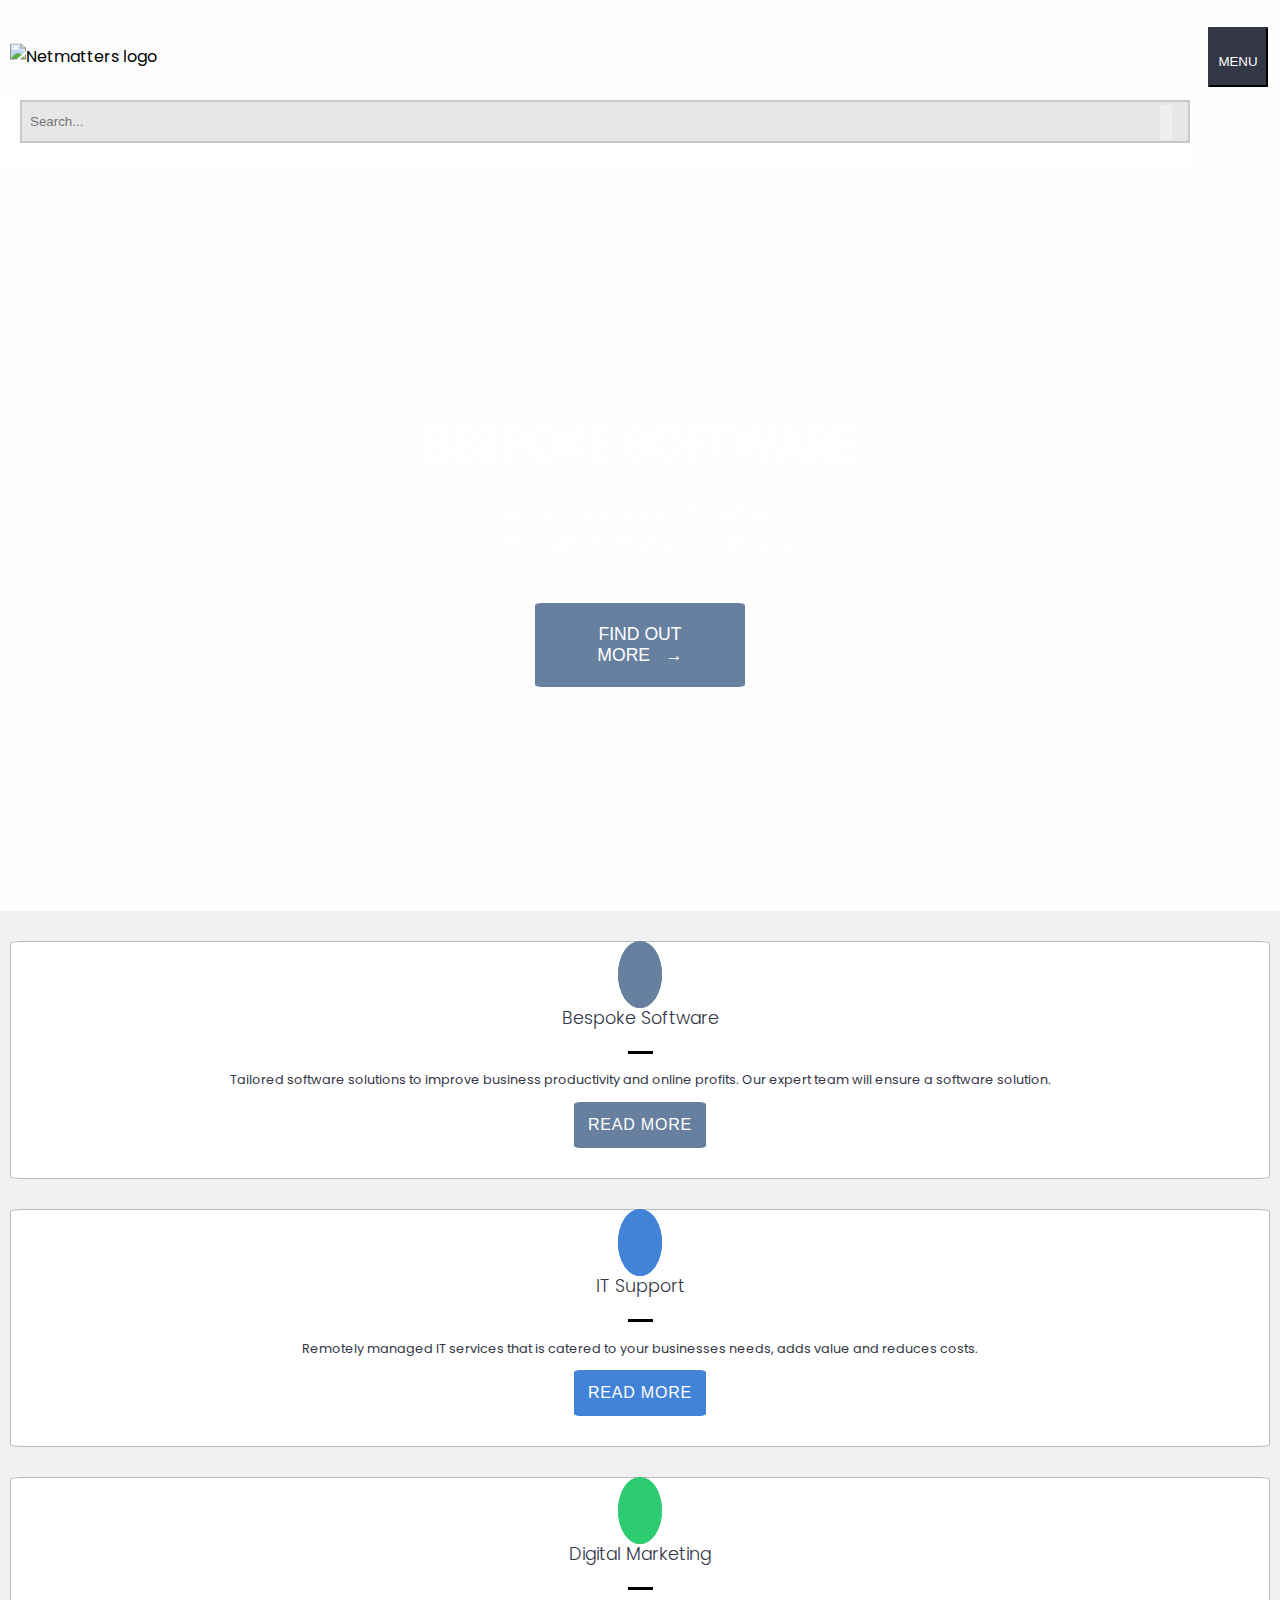
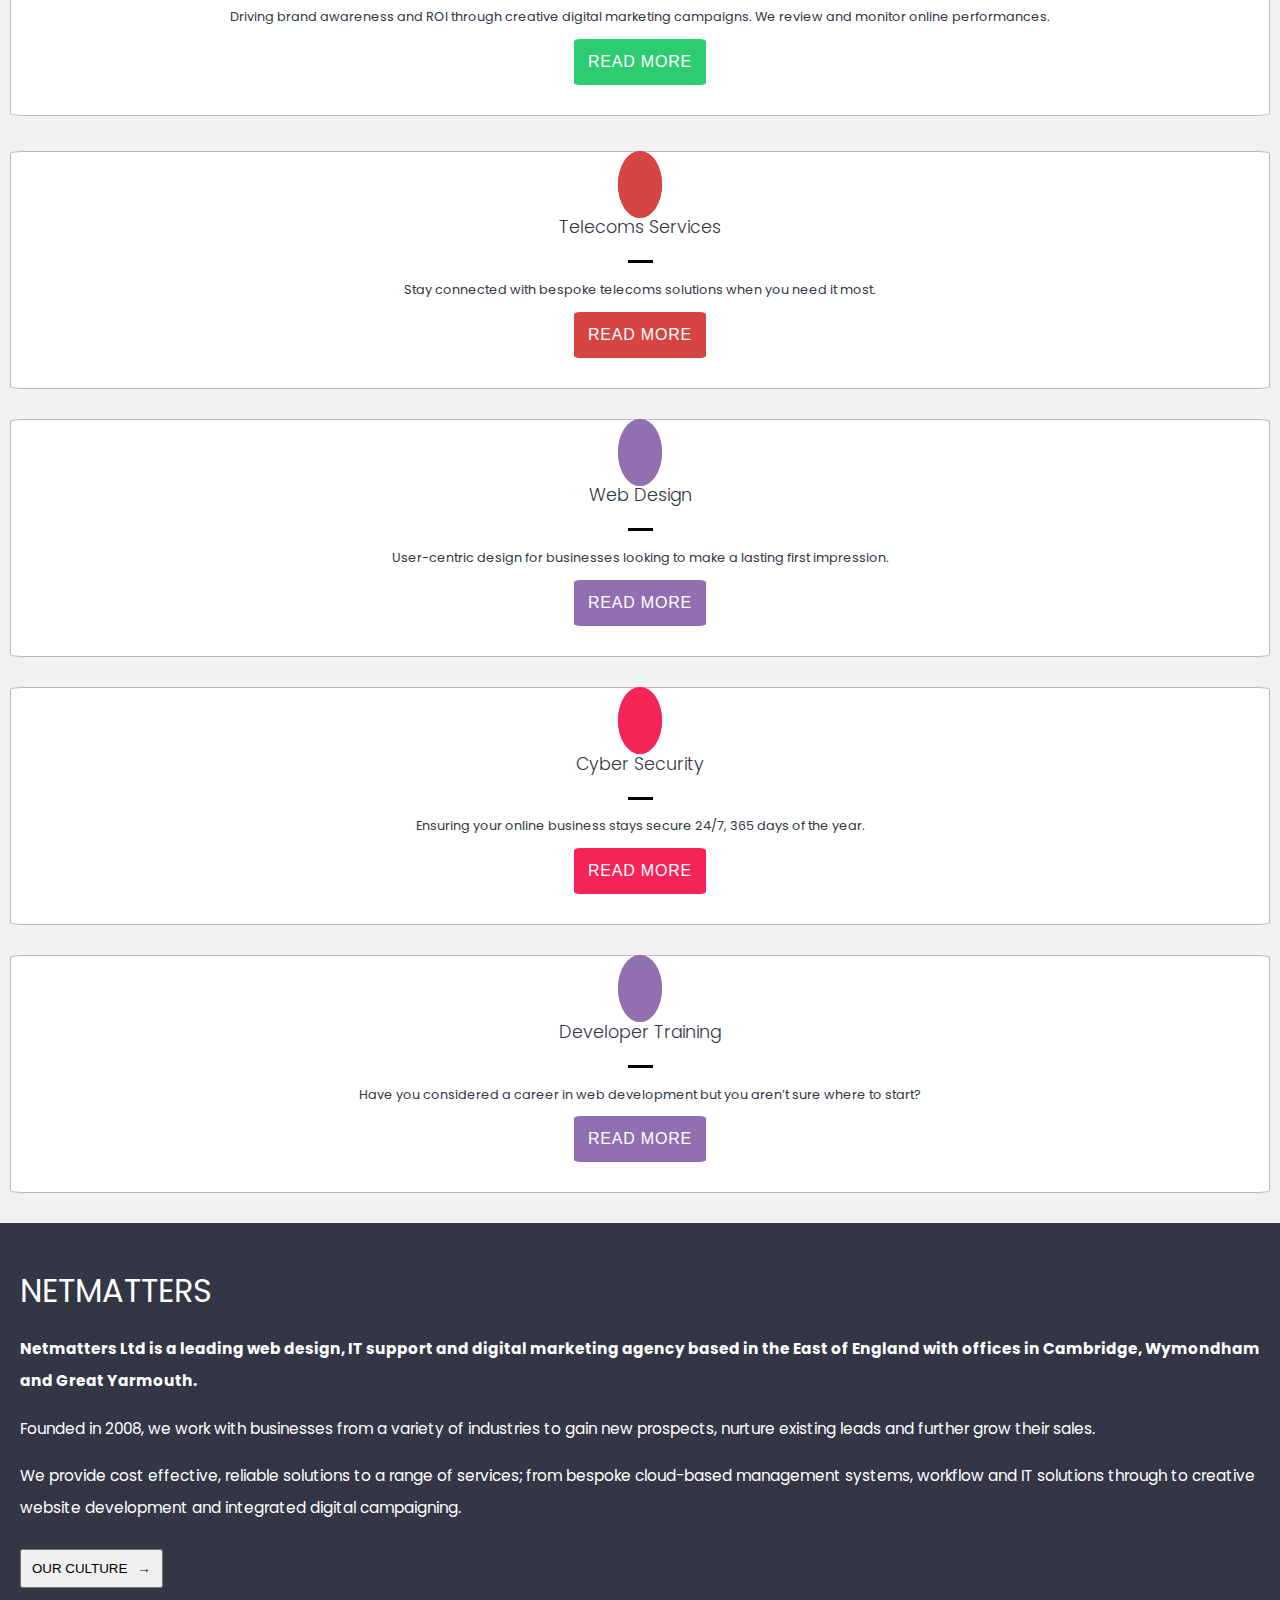
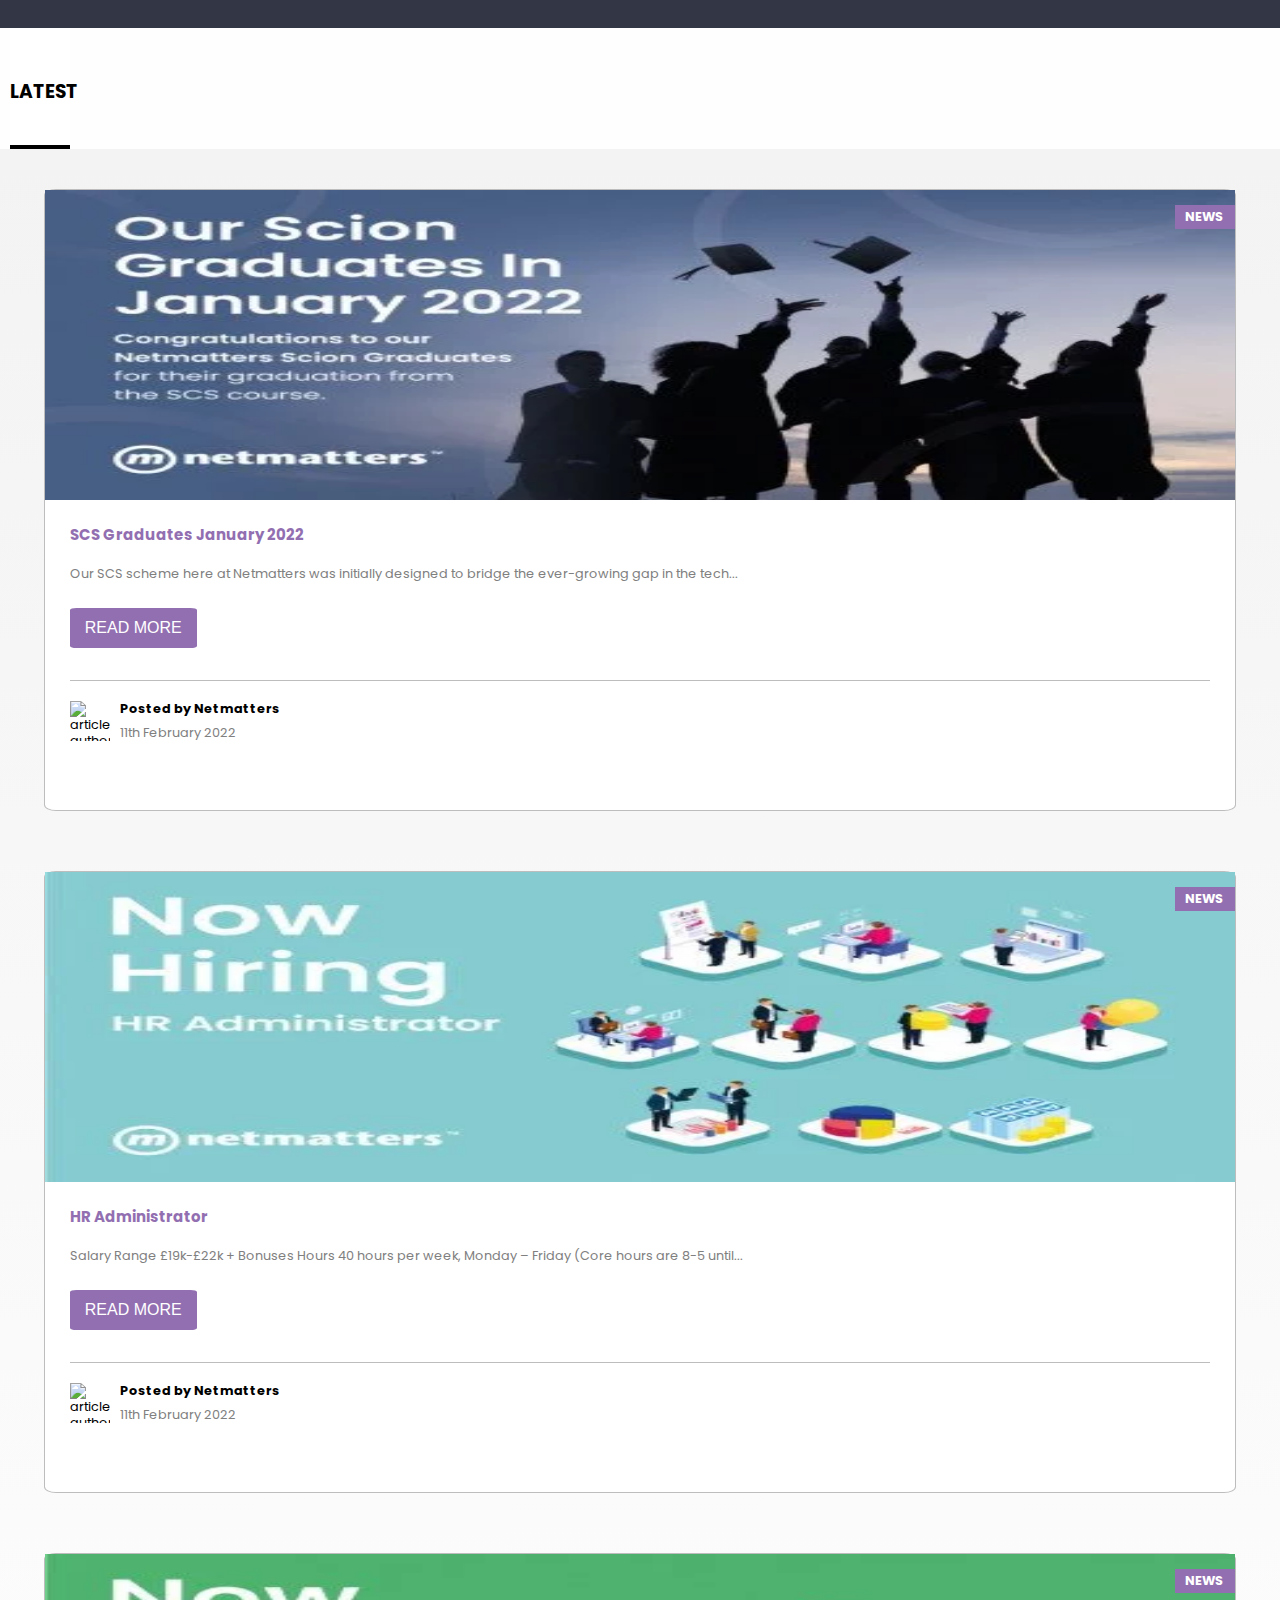
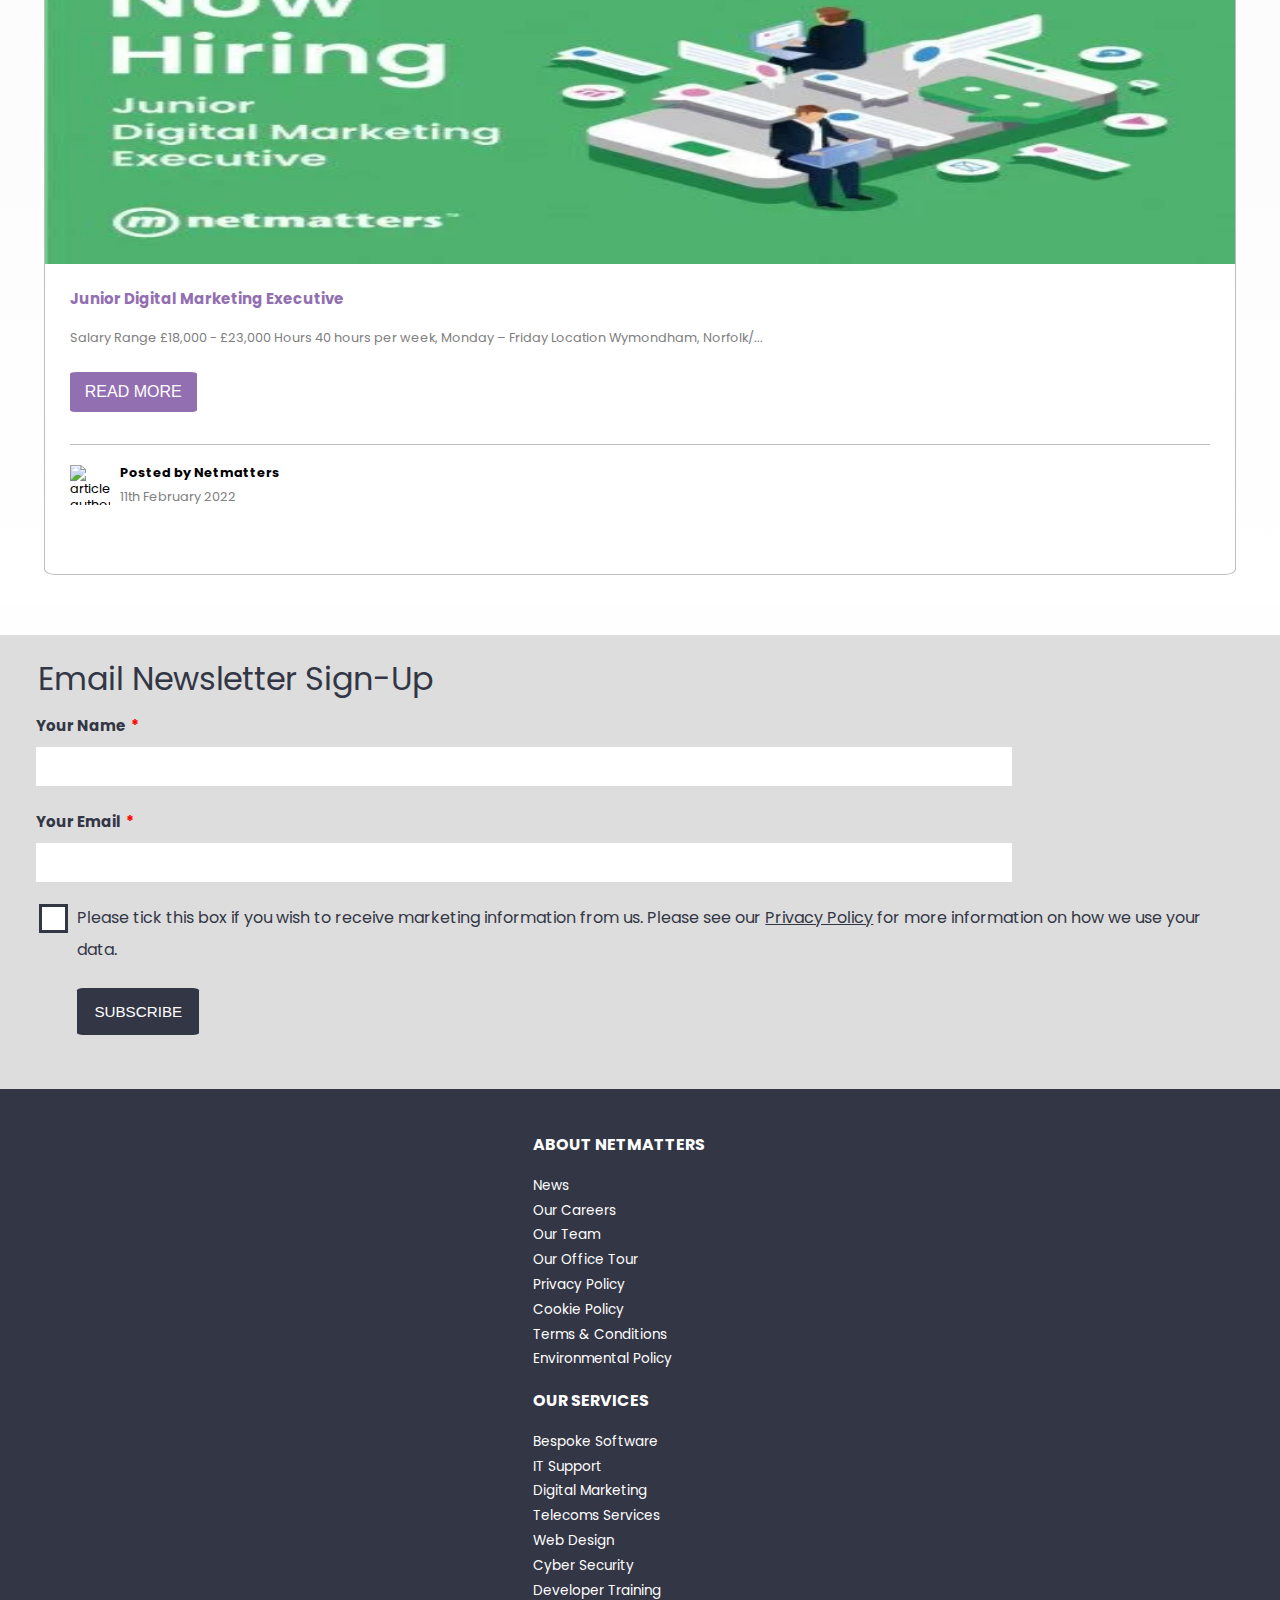
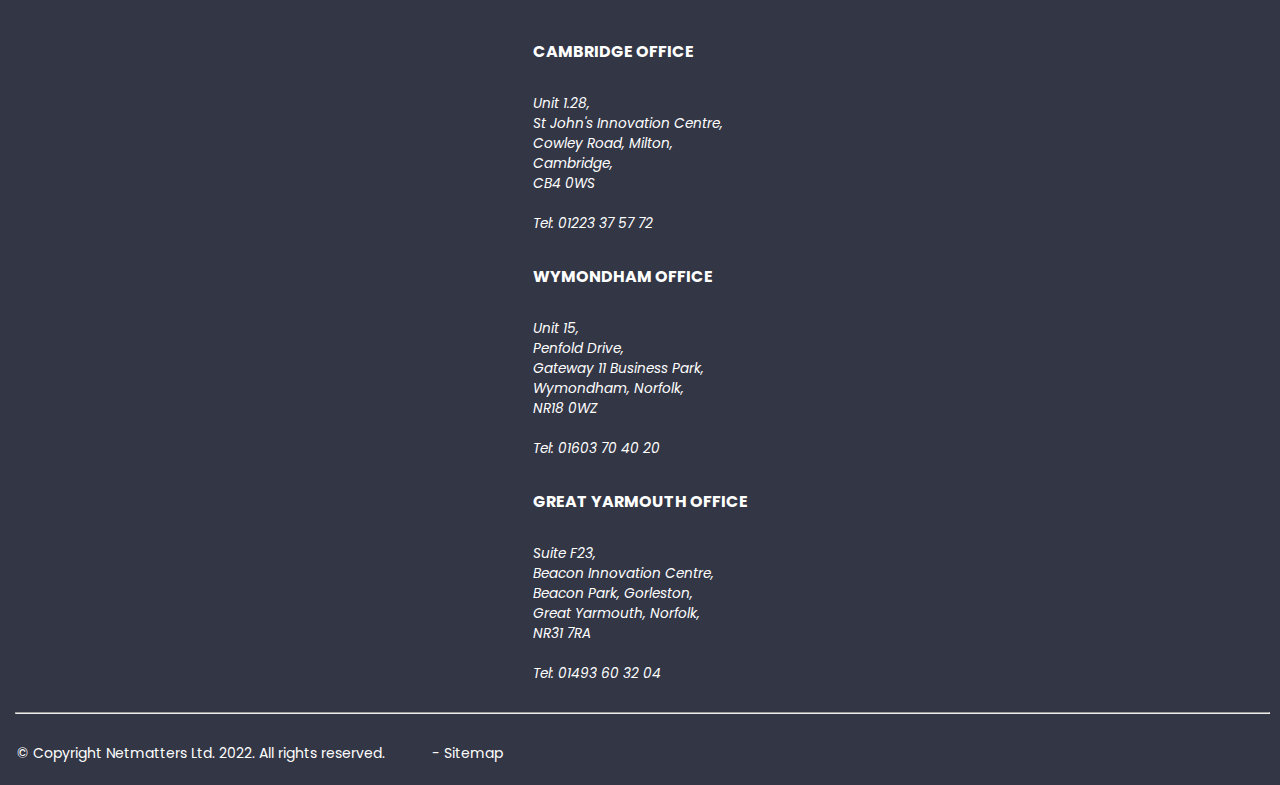
==== html + css reflection/index.html @ 171fc91f "Made slight fixes to almost every section" ====
<!DOCTYPE html>
<html lang="en">
<head>
    <meta charset="UTF-8">
    <meta http-equiv="X-UA-Compatible" content="IE=edge">
    <meta name="viewport" content="width=device-width, initial-scale=1.0">
    <link rel="stylesheet" href="CSS/Normalise.css">
    <link rel="stylesheet" href="SCSS/base.css">
    <script src="https://kit.fontawesome.com/cc1e8c8726.js" crossorigin="anonymous"></script>
    <!-- google font lato, maybe change -->
    <link rel="preconnect" href="https://fonts.googleapis.com">
    <link rel="preconnect" href="https://fonts.gstatic.com" crossorigin>
    <link href="https://fonts.googleapis.com/css2?family=Poppins:wght@300;400;700&display=swap" rel="stylesheet">  
    <title>Netmatters / Full Service Digital Agency / Cambridgeshire & Norfolk / Netmatters</title>
</head>
<body>

<!-- Header/nav bar -->
<header>
    <div>
        <a href="#"><img src="images/f-logo.png" alt="Netmatters logo"></a>
        <a href="tel:#" class="phone"><i class="fas fa-phone-alt"></i></a>
        <a href="#"><button class="support"><i class="fas fa-mouse"></i>Support</button></a>
        <a href="#"><button class="contact"><i class="far fa-paper-plane"></i>Contact</button></a>
        <a href="#"></a><button class="menu"><i class="fas fa-bars"></i>Menu</button>
        <div class="header-form">
            <form>
            <input type="text" placeholder="Search..." name="search">
            <button type="submit" class="search"><i class="fas fa-search"></i></button>
            </form>
        </div>
    </div>
<!-- Secondary nav bar -->


</header>
<!-- big image with text and link button -->
    <div class="image-slideshow">
        <div class="image-content">
            <h1>Bespoke Software</h1>
            <p>Bring your business together <br>
            with solutions that grow with you.</p>
            <div class="center-button">
                <a href="#"><button>Find out more</button></a>
            </div>
        </div>
    </div>

<!-- Highlighted fields grid with links -->

<main>
        <div class="read-more-grid">
            <div>
                <a href="#"><div class="bespoke">
                    <i class="fas fa-th bespoke-icon"></i>
                    <h3>Bespoke Software</h3>
                    <span class="header-border"></span>
                    <p>Tailored software solutions to improve business productivity and online profits. Our expert team will ensure a software solution. </p>
                    <button href="#">Read More</button>
                </div></a>

                <a href="#"><div class="it-support">
                    <i class="fas fa-desktop it-icon"></i>
                    <h3>IT Support</h3>
                    <span class="header-border"></span>
                    <p>Remotely managed IT services that is catered to your businesses needs, adds value and reduces costs.</p>
                    <button href="#">Read More</button>
                </div></a>

                <a href="#"><div class="marketing">
                    <i class="fas fa-signal market-icon"></i>
                    <h3>Digital Marketing</h3>
                    <span class="header-border"></span>
                    <p>Driving brand awareness and ROI through creative digital marketing campaigns. We review and monitor online performances.</p>
                    <button href="#">Read More</button>
                </div></a>
            </div>

            <div class="move-up">
                <a href="#"><div class="telecoms">
                    <i class="fas fa-phone-alt tele-icon"></i>
                    <h3>Telecoms Services</h3>
                    <span class="header-border"></span>
                    <p>Stay connected with bespoke telecoms solutions when you need it most.</p>
                    <button href="#">Read More</button>
                </div></a>

                <a href="#"><div class="web">
                    <i class="fas fa-code web-icon"></i>
                    <h3>Web Design</h3>
                    <span class="header-border"></span>
                    <p>User-centric design for businesses looking to make a lasting first impression. </p>
                    <button href="#">Read More</button>
                </div></a>

                <a href="#"><div class="security">
                    <i class="fas fa-shield-alt security-icon"></i>
                    <h3>Cyber Security</h3>
                    <span class="header-border"></span>
                    <p>Ensuring your online business stays secure 24/7, 365 days of the year.  </p>
                    <button href="#">Read More</button>
                </div></a>

                <a href="#"><div class="developer">
                    <i class="fas fa-graduation-cap developer-icon"></i>
                    <h3>Developer Training</h3>
                    <span class="header-border"></span>
                    <p>Have you considered a career in web development but you aren’t sure where to start? </p>
                    <button href="#">Read More</button>
                </div></a>
            </div>
        </div>

    <!-- Netmatters description text with link at bottom -->

        <div class="bio">
            <h2>Netmatters</h2>
            <p class="lead-para">Netmatters Ltd is a leading web design, IT support and digital marketing agency based in the East of England with offices in Cambridge, Wymondham and Great Yarmouth.</p>
            <p>Founded in 2008, we work with businesses from a variety of industries to gain new prospects, nurture existing leads and further grow their sales.</p>
            <p>We provide cost effective, reliable solutions to a range of services; from bespoke cloud-based management systems, workflow and IT solutions through to creative website development and integrated digital campaigning. </p>
            <button class="culture-but" type="button">Our culture</button> <!-- Needs an after arrow-->
        </div>


    <!-- Latest news grid -->

    <div class="latest">
        <h3>Latest</h3>
    </div>

    <div class="news-wrapper">
        <div class="news-1">
            <div class="news-link">
                <a href="#">NEWS</a>
            </div>
            <a href="#"><img src="Images/scs-graduates-january-yUfC.webp" alt="January 2022 scion graduates" class="news-img"></a>
            <h3><a href="#">SCS Graduates January 2022</a></h3>
            <article>Our SCS scheme here at Netmatters was initially designed to bridge the ever-growing gap in the tech...</article>
            <a href="#"><button class="read-more" type="button">READ MORE</button></a>
            <footer>
                <img src="images/netmatters-ltd-VXAv (1).webp" alt="article author" class="poster-img">
                <p class="poster">Posted by Netmatters</p>
                <p class="date"> 11th February 2022</p>
            </footer> <!-- needs to update with poster, might not be css? -->
        </div>

        <div class="news-2">
            <div class="news-link">
                <a href="#">NEWS</a>
            </div>
            <a href="#"><img src="Images/hr-administrator-yA4G.webp" alt="Now hiring, hr administrator" class="news-img"></a>
            <h3><a href="#">HR Administrator</a></h3>
            <article>Salary Range £19k-£22k + Bonuses Hours 40 hours per week, Monday – Friday (Core hours are 8-5 until...</article>
            <a href="#"><button class="read-more" type="button">READ MORE</button></a>
            <footer>
                <img src="images/netmatters-ltd-VXAv (1).webp" alt="article author" class="poster-img">
                <p class="poster">Posted by Netmatters</p>
                <p class="date"> 11th February 2022</p>
            </footer> <!-- needs to update with poster, might not be css? -->
        </div>

        <div class="news-3">
            <div class="news-link">
                <a href="#">NEWS</a>
            </div>
            <a href="#"><img src="Images/junior-digital-marketing-82OT.webp" alt="Now hiring, Junior Digital Marketing Executive" class="news-img"></a> 
            <h3><a href="#">Junior Digital Marketing Executive </a></h3>
            <article>Salary Range £18,000 - £23,000 Hours 40 hours per week, Monday – Friday Location Wymondham, Norfolk/...</article>
            <a href="#"><button class="read-more" type="button">READ MORE</button></a>
            <footer>
                <img src="images/netmatters-ltd-VXAv (1).webp" alt="article author" class="poster-img">
                <p class="poster">Posted by Netmatters</p>
                <p class="date"> 11th February 2022</p>
            </footer> <!-- needs to update with poster, might not be css? -->
        </div>

    </div>

    <!-- Partners part 1 -->
    <aside class="partner-1"> <!-- not sure about asides here and later -->
        <img src="images/home-gZQR.png" alt="Busseys logo"> <!-- needs a hover text -->
        <a href="#"><img src="images/home-MjHw.png" alt="Crane garden builders logo" href="#"></a> <!-- needs a hover text -->
        <img src="images/home-ukEL.png" alt="Beat logo"> <!-- needs a hover text -->
        <a href="#"><img src="images/home-kGn4.png" alt="Northern diver logo"></a> <!-- needs a hover text -->
    </aside>

    <!-- Email sign up form -->

    <form>
        <fieldset>
            <legend>Email Newsletter Sign-Up</legend>
            <span class="name">
            <label for="name"><span class="asterisk">Your Name</span><br>
            <input type="text" id="name" name="name" required>
            </span>
            </label>

            <span class="email">
            <label for="email"><span class="asterisk">Your Email</span><br>
            <input type="text" id="email" name="email" required>
            </span>
            </label>

            <br>
            <input type="checkbox" id="marketing" name="marketing">
            <label for="marketing">Please tick this box if you wish to receive marketing information from us. Please see our <a href="#">Privacy Policy</a> for more information on how we use your data. </label>
            

            <br>
            <input type="submit" value="Subscribe">

        </fieldset>
    </form>

</main>

<!-- Footer with links and addresses/phone/ etc -->
<footer>

<!-- link lists in footer -->
<div class="footer">
    <div class="footer-lists">

<div>
    <h3>About Netmatters </h3> 
        
           <p><a href="#">News</a></p>
           <p><a href="#">Our Careers </a></p>
           <p><a href="#">Our Team </a></p>
           <p><a href="#">Our Office Tour </a></p>
           <p><a href="#">Privacy Policy </a></p>
           <p><a href="#">Cookie Policy </a></p>
           <p><a href="#">Terms & Conditions </a></p>
           <p><a href="#">Environmental Policy </a></p>
    
</div>

<div>
    <h3>Our Services </h3>
        
           <p><a href="#">Bespoke Software </a></p>
           <p><a href="#">IT Support  </a></p>
           <p><a href="#">Digital Marketing  </a></p>
           <p><a href="#">Telecoms Services  </a></p>
           <p><a href="#">Web Design  </a></p>
           <p><a href="#">Cyber Security  </a></p>
           <p><a href="#">Developer Training  </a></p>
        
</div>

</div>

<!-- Addresses in footer -->

<div>
  <h3>Cambridge Office </h3>
    <address>      
        Unit 1.28, <br>
        St John's Innovation Centre, <br>
        Cowley Road, Milton,<br>
        Cambridge, <br>
        CB4 0WS <br>
        <br>
        Tel:<a href="tel:#" class="tel"> 01223 37 57 72</a>
    </address>
</div>

<div>
    <h3>Wymondham Office  </h3>
      <address>      
        Unit 15, <br>
        Penfold Drive, <br>
        Gateway 11 Business Park, <br>
        Wymondham, Norfolk, <br>
        NR18 0WZ <br>
        <br>
      Tel:<a href="tel:#" class="tel"> 01603 70 40 20</a>
      </address>
  </div>

  <div>
    <h3>Great Yarmouth Office </h3>
      <address>      
        Suite F23, <br>
        Beacon Innovation Centre, <br>
        Beacon Park, Gorleston, <br>
        Great Yarmouth, Norfolk, <br>
        NR31 7RA <br>
        <br>
      Tel:<a href="tel:#" class="tel"> 01493 60 32 04</a>
      </address>
  </div>

</div>

  <hr>
  <div class="footnote">
    <p>&copy Copyright Netmatters Ltd. 2022. All rights reserved.</p>
    <p>- <a href="#">Sitemap</a></p>
    <div class="social">
        <a href="#"><i class="fab fa-facebook-f"></i></a>
        <a href="#"><i class="fab fa-twitter"></i></a>
        <a href="#"><i class="fab fa-instagram"></i></a>
        <a href="#"><i class="fab fa-linkedin-in"></i></a>
    </div>
  </div>

 

</footer>

<!-- Partners part 2 -->

<aside class="partner-2">
<img src="images/silver-microsoft-partner.jpg" alt="Silver microsoft partner">
<img src="images/future-50.jpg" alt="Future 50 member">
<img src="images/qms.jpg" alt="QMS ISO registered">
<img src="images/norfolk-carbon-charter.jpg" alt="Silver Norfolk carbon charter 2019">
<img src="images/investing-in-future-growth.jpg" alt="Investing in future growth winner">
<img src="images/princess-royal-training.jpg" alt="Princess royal training award">
<img src="images/skills-of-tomorrow.jpg" alt="Skills of tomorrow winner">
<a href="#"><img src="images/netmatters-joins-the-5H8P.jpg" alt="Netmatters joins prompt payment code"></a>
</aside>


</body>
</html>
---- html + css reflection/SCSS/base.css ----
@charset "UTF-8";
footer {
  background-color: #333645;
  color: white;
}

hr {
  margin-left: 15px;
  margin-right: 10px;
}

.footer {
  display: -ms-grid;
  display: grid;
  -ms-flex-pack: distribute;
      justify-content: space-around;
  padding: 20px 0;
  font-size: 0.85rem;
  margin: 0 10px;
}

.footer h3 {
  margin-top: 30px;
  margin-bottom: 30px;
  text-transform: uppercase;
}

.footnote {
  display: -ms-grid;
  display: grid;
  -ms-grid-columns: 1fr 1fr 1fr;
      grid-template-columns: 1fr 1fr 1fr;
  font-size: 14px;
  padding: 7px;
  margin: 0 10px;
}

p a:hover,
.tel:hover {
  text-decoration: underline;
}

.social {
  display: -ms-grid;
  display: grid;
  -ms-grid-columns: 1fr 1fr 1fr 1fr;
      grid-template-columns: 1fr 1fr 1fr 1fr;
  width: 120px;
  height: 22px;
  -ms-grid-column-align: end;
      justify-self: end;
  margin-top: 10px;
  text-align: center;
}

.footer-lists {
  line-height: .7rem;
}

.fa-facebook-f:hover {
  border: 9px solid #3b5998;
  background-color: #3b5998;
  border-radius: 50%;
}

.fa-twitter:hover {
  border: 9px solid #00aced;
  background-color: #00aced;
  border-radius: 50%;
}

.fa-instagram:hover {
  border: 9px solid #d93175;
  background-color: #d93175;
  border-radius: 50%;
}

.fa-linkedin-in:hover {
  border: 9px solid #0077b5;
  background-color: #0077b5;
  border-radius: 50%;
}

form {
  background-color: #ddd;
  color: #333645;
  padding: 20px;
  font-size: 1.2rem;
}

fieldset {
  border-style: none;
}

legend {
  font-size: 2rem;
}

input[type=text] {
  border: none;
  margin: 5px 20px 20px 0px;
  padding: 12px 8px;
  min-width: 75vw;
}

input[type=text]:focus {
  outline: #5bc0de solid 1px;
  -webkit-box-shadow: 0 0 5px 1px rgba(91, 192, 222, 0.8);
          box-shadow: 0 0 5px 1px rgba(91, 192, 222, 0.8);
}

.asterisk:after {
  content: "*";
  color: red;
  padding-left: 5px;
}

.name, .email {
  display: -webkit-inline-box;
  display: -ms-inline-flexbox;
  display: inline-flex;
}

input[type=submit] {
  background-color: #333645;
  color: white;
  padding: 15px 17px;
  border-radius: 5%;
  margin: 22px 0px;
  text-transform: uppercase;
  border-style: none;
  font-size: 0.95rem;
}

input[type=submit]:hover {
  background-color: #242424;
}

input[type=checkbox] {
  float: left;
  margin-bottom: 67px;
}

input[type=checkbox],
label[for=marketing] {
  cursor: pointer;
}

label {
  font-weight: bold;
  font-size: 15px;
  line-height: 2rem;
}

label[for=marketing] {
  font-size: 1rem;
  font-weight: 400;
}

form a {
  text-decoration: underline;
}

form a:hover {
  color: black;
}

input[type=checkbox] {
  width: 27px;
  height: 27px;
  margin-right: 10px;
  outline: #333645 solid 3px;
  outline-offset: -2px;
  display: inline-block;
  accent-color: #333645;
}

input[type=checkbox]:focus {
  -webkit-box-shadow: none;
          box-shadow: none;
  border: none;
}

.bio {
  background-color: #333645;
  color: white;
  padding: 25px 5px 40px 20px;
  line-height: 2rem;
}

.bio h2 {
  font-size: 2rem;
  text-transform: uppercase;
  font-weight: normal;
}

.bio p {
  font-size: .96rem;
}

.lead-para {
  font-weight: bold;
}

.culture-but {
  padding: 10px 10px 10px 10px;
  margin-top: 10px;
  text-transform: uppercase;
}

.culture-but:after {
  content: '\2192';
  padding-left: 10px;
}

.latest {
  background-color: white;
  padding: 30px 10px 20px 0;
  font-weight: 300;
  text-transform: uppercase;
  border-bottom: 4px solid black;
  width: 50px;
  margin-left: 10px;
}

.news-wrapper {
  display: -ms-grid;
  display: grid;
  -ms-grid-rows: (1fr)[3];
      grid-template-rows: repeat(3, 1fr);
  margin: 0 0 30px 0;
  padding-top: 10px;
  background: #dadada;
  background: -webkit-gradient(linear, left top, left bottom, from(#f3f3f3), to(white));
  background: linear-gradient(180deg, #f3f3f3 0%, white 100%);
  -webkit-box-pack: center;
      -ms-flex-pack: center;
          justify-content: center;
}

.news-1,
.news-2,
.news-3 {
  position: relative;
  border: 1px solid #bdbdbd;
  border-radius: 1%;
  margin: 30px 0px;
  height: 620px;
  width: 93vw;
  background-color: white;
  color: gray;
  font-size: 0.8rem;
  line-height: 1.5rem;
}

.news-1 button,
.news-2 button,
.news-3 button {
  background-color: #926fb1;
  color: white;
  cursor: pointer;
  border-style: none;
  padding: 11px 15px;
  border-radius: 5%;
  font-size: 1rem;
  margin-top: 22px;
  margin-bottom: 22px;
}

.news-1 button:hover,
.news-2 button:hover,
.news-3 button:hover {
  background-color: #7949a3;
}

.news-1 h3,
.news-2 h3,
.news-3 h3 {
  color: #926fb1;
}

.news-1 h3:hover,
.news-2 h3:hover,
.news-3 h3:hover {
  text-decoration: underline;
}

.news-1 footer,
.news-2 footer,
.news-3 footer {
  background-color: white;
  color: black;
  border-top: 1px solid #bdbdbd;
  margin-top: 10px;
  line-height: 1rem;
}

.news-1 h3,
.news-1 footer,
.news-1 article,
.news-1 button,
.news-2 h3,
.news-2 footer,
.news-2 article,
.news-2 button,
.news-3 h3,
.news-3 footer,
.news-3 article,
.news-3 button {
  margin-left: 25px;
  margin-right: 25px;
}

.poster-img {
  height: 40px;
  width: 40px;
  float: left;
  margin-top: 20px;
  margin-right: 10px;
}

.news-img {
  height: 50%;
  width: 100%;
}

.poster {
  margin-top: 20px;
  font-weight: bold;
}

.date {
  color: gray;
  margin-top: -5px;
}

.news-link {
  position: absolute;
  top: 15px;
  right: 0;
  background-color: #926fb1;
  color: white;
  width: 50px;
  font-weight: bold;
  padding-left: 10px;
  padding-right: -5px;
}

.news-link:hover {
  text-decoration: underline;
  cursor: pointer;
}

.read-more-grid {
  display: -ms-grid;
  display: grid;
  background-color: #f1f1f1;
}

.bespoke,
.it-support,
.marketing,
.telecoms,
.web,
.security,
.developer {
  border: 1px solid #b9b9b9;
  border-radius: 1%;
  background-color: white;
  color: #333645;
  margin: 30px 10px;
  text-align: center;
  font-size: 0.8rem;
  padding: 20px;
}

.bespoke h3,
.it-support h3,
.marketing h3,
.telecoms h3,
.web h3,
.security h3,
.developer h3 {
  font-weight: 300;
  font-size: 1.1rem;
  margin-bottom: 10px;
  padding: 0 20px;
}

.bespoke button,
.it-support button,
.marketing button,
.telecoms button,
.web button,
.security button,
.developer button {
  padding: 13px;
  margin-bottom: 10px;
  text-transform: uppercase;
  font-size: 1rem;
  letter-spacing: 0.05rem;
  color: white;
  border: 1px solid;
  border-radius: 5%;
}

.header-border {
  border-bottom: 3px solid black;
  background-color: black;
  width: 25px;
  display: inline-block;
  padding-top: 0px;
}

.bespoke button {
  background-color: #67809f;
  border-color: #67809f;
}

.bespoke .bespoke-icon {
  border: 2px solid #67809f;
  border-radius: 50%;
  background-color: #67809f;
  padding: 20px;
  color: white;
  font-size: 1rem;
}

.bespoke:hover {
  background-color: #67809f;
  cursor: pointer;
  color: white;
}

.bespoke:hover h3 {
  border-color: white;
}

.bespoke:hover button {
  background-color: white;
  border-color: white;
  color: #67809f;
  cursor: pointer;
}

.bespoke:hover .bespoke-icon {
  border-color: white;
  background-color: white;
  color: #67809f;
}

.bespoke:hover .header-border {
  border-color: white;
}

.it-support button {
  background-color: #4183d7;
  border-color: #4183d7;
}

.it-support .it-icon {
  border: 2px solid #4183d7;
  border-radius: 50%;
  background-color: #4183d7;
  padding: 20px;
  color: white;
  font-size: 1rem;
}

.it-support:hover {
  background-color: #4183d7;
  cursor: pointer;
  color: white;
}

.it-support:hover h3 {
  border-color: white;
}

.it-support:hover button {
  background-color: white;
  border-color: white;
  color: #4183d7;
  cursor: pointer;
}

.it-support:hover .it-icon {
  border-color: white;
  background-color: white;
  color: #4183d7;
}

.it-support:hover .header-border {
  border-color: white;
}

.marketing button {
  background-color: #2ecc71;
  border-color: #2ecc71;
}

.marketing .market-icon {
  border: 2px solid #2ecc71;
  border-radius: 50%;
  background-color: #2ecc71;
  padding: 20px;
  color: white;
  font-size: 1rem;
}

.marketing:hover {
  background-color: #2ecc71;
  cursor: pointer;
  color: white;
}

.marketing:hover h3 {
  border-color: white;
}

.marketing:hover button {
  background-color: white;
  border-color: white;
  color: #2ecc71;
  cursor: pointer;
}

.marketing:hover .market-icon {
  border-color: white;
  background-color: white;
  color: #2ecc71;
}

.marketing:hover .header-border {
  border-color: white;
}

.telecoms button {
  background-color: #d64541;
  border-color: #d64541;
}

.telecoms .tele-icon {
  border: 2px solid #d64541;
  border-radius: 50%;
  background-color: #d64541;
  padding: 20px;
  color: white;
  font-size: 1rem;
}

.telecoms:hover {
  background-color: #d64541;
  cursor: pointer;
  color: white;
}

.telecoms:hover h3 {
  border-color: white;
}

.telecoms:hover button {
  background-color: white;
  border-color: white;
  color: #d64541;
  cursor: pointer;
}

.telecoms:hover .tele-icon {
  border-color: white;
  background-color: white;
  color: #d64541;
}

.telecoms:hover .header-border {
  border-color: white;
}

.web button {
  background-color: #926fb1;
  border-color: #926fb1;
}

.web .web-icon {
  border: 2px solid #926fb1;
  border-radius: 50%;
  background-color: #926fb1;
  padding: 20px;
  color: white;
  font-size: 1rem;
}

.web:hover {
  background-color: #926fb1;
  cursor: pointer;
  color: white;
}

.web:hover h3 {
  border-color: white;
}

.web:hover button {
  background-color: white;
  border-color: white;
  color: #926fb1;
  cursor: pointer;
}

.web:hover .web-icon {
  border-color: white;
  background-color: white;
  color: #926fb1;
}

.web:hover .header-border {
  border-color: white;
}

.security button {
  background-color: #f62459;
  border-color: #f62459;
}

.security .security-icon {
  border: 2px solid #f62459;
  border-radius: 50%;
  background-color: #f62459;
  padding: 20px;
  color: white;
  font-size: 1rem;
}

.security:hover {
  background-color: #f62459;
  cursor: pointer;
  color: white;
}

.security:hover h3 {
  border-color: white;
}

.security:hover button {
  background-color: white;
  border-color: white;
  color: #f62459;
  cursor: pointer;
}

.security:hover .security-icon {
  border-color: white;
  background-color: white;
  color: #f62459;
}

.security:hover .header-border {
  border-color: white;
}

.developer button {
  background-color: #926fb1;
  border-color: #926fb1;
}

.developer .developer-icon {
  border: 2px solid #926fb1;
  border-radius: 50%;
  background-color: #926fb1;
  padding: 20px;
  color: white;
  font-size: 1rem;
}

.developer:hover {
  background-color: #926fb1;
  cursor: pointer;
  color: white;
}

.developer:hover h3 {
  border-color: white;
}

.developer:hover button {
  background-color: white;
  border-color: white;
  color: #926fb1;
  cursor: pointer;
}

.developer:hover .developer-icon {
  border-color: white;
  background-color: white;
  color: #926fb1;
}

.developer:hover .header-border {
  border-color: white;
}

.move-up {
  margin-top: -25px;
}

.image-slideshow {
  position: relative;
  background-image: url("../images/placeholder stock.avif");
  background-repeat: no-repeat;
  background-size: cover;
  height: 83vh;
  display: -webkit-box;
  display: -ms-flexbox;
  display: flex;
  -webkit-box-align: center;
      -ms-flex-align: center;
          align-items: center;
  min-height: 400px;
}

.image-slideshow h1,
.image-slideshow p {
  color: white;
  text-align: center;
}

.image-slideshow h1 {
  font-size: 2.8rem;
  font-weight: 400;
  line-height: 3.3rem;
  text-transform: uppercase;
}

.image-slideshow p {
  font-size: 1.17rem;
}

.image-slideshow button {
  text-transform: uppercase;
  padding: 21px 20px;
  background-color: #67809f;
  color: white;
  border-color: #67809f;
  border-style: none;
  border-radius: 3%;
  font-size: 1.1rem;
}

.image-slideshow button:after {
  content: "→";
  padding-left: 15px;
}

.image-slideshow button:hover {
  cursor: pointer;
  background-color: #4e647e;
}

.image-content {
  position: absolute;
  left: 0;
  right: 0;
  margin-left: auto;
  margin-right: auto;
  width: 80vw;
}

.center-button {
  margin: 45px auto 0;
  width: 210px;
}

header {
  display: relative;
  margin-bottom: 5px;
  height: 103px;
}

header form {
  display: -webkit-box;
  display: -ms-flexbox;
  display: flex;
  -webkit-box-orient: horizontal;
  -webkit-box-direction: normal;
      -ms-flex-flow: row no-wrap;
          flex-flow: row no-wrap;
  background-color: white;
  margin: 0;
  padding-top: 0;
  padding-bottom: 0;
  top: 95px;
  position: absolute;
  width: 90vw;
}

header img {
  width: 65vw;
  max-width: 400px;
  margin: 56px 15px 0 10px;
  display: block;
  -webkit-transform: translateY(-50%);
          transform: translateY(-50%);
}

header input[type=text] {
  background-color: #e7e7e7;
  border: 2px solid #c9c9c9;
  -webkit-box-flex: 2;
      -ms-flex-positive: 2;
          flex-grow: 2;
}

header input[type=text]:focus {
  outline: none;
  -webkit-box-shadow: none;
          box-shadow: none;
}

header button[type=submit] {
  height: 35px;
  margin-left: -50px;
  margin-top: 10px;
  border-style: none;
  font-size: 1.2rem;
}

header button[type=submit]:hover {
  background-color: #e7e7e7;
  cursor: pointer;
}

.support, .contact {
  display: none;
}

.phone {
  position: absolute;
  top: 45px;
  right: 90px;
  color: #333645;
}

.phone:hover {
  text-decoration: underline;
  color: #24262e;
  border-bottom: 2px solid black;
}

.fa-bars {
  font-size: 1.7rem;
  margin-bottom: 3px;
}

.fa-phone-alt {
  font-size: 1.4rem;
}

.menu {
  position: absolute;
  right: 12px;
  top: 27px;
  background-color: #333645;
  color: white;
  text-transform: uppercase;
  width: 60px;
  height: 60px;
  border-color: #333645;
  border-radius: 2%;
  padding: 0px;
}

.menu:hover {
  background-color: #24262e;
  cursor: pointer;
}

body {
  font-family: 'Poppins', sans-serif;
  font-size: 16px;
  margin: auto;
  background-color: #fefefe;
}

li {
  list-style: none;
}

li a:hover {
  text-decoration: underline;
  color: green;
}

a {
  text-decoration: none;
  color: inherit;
}

.partner-2, .partner-1 {
  display: none;
}
/*# sourceMappingURL=base.css.map */
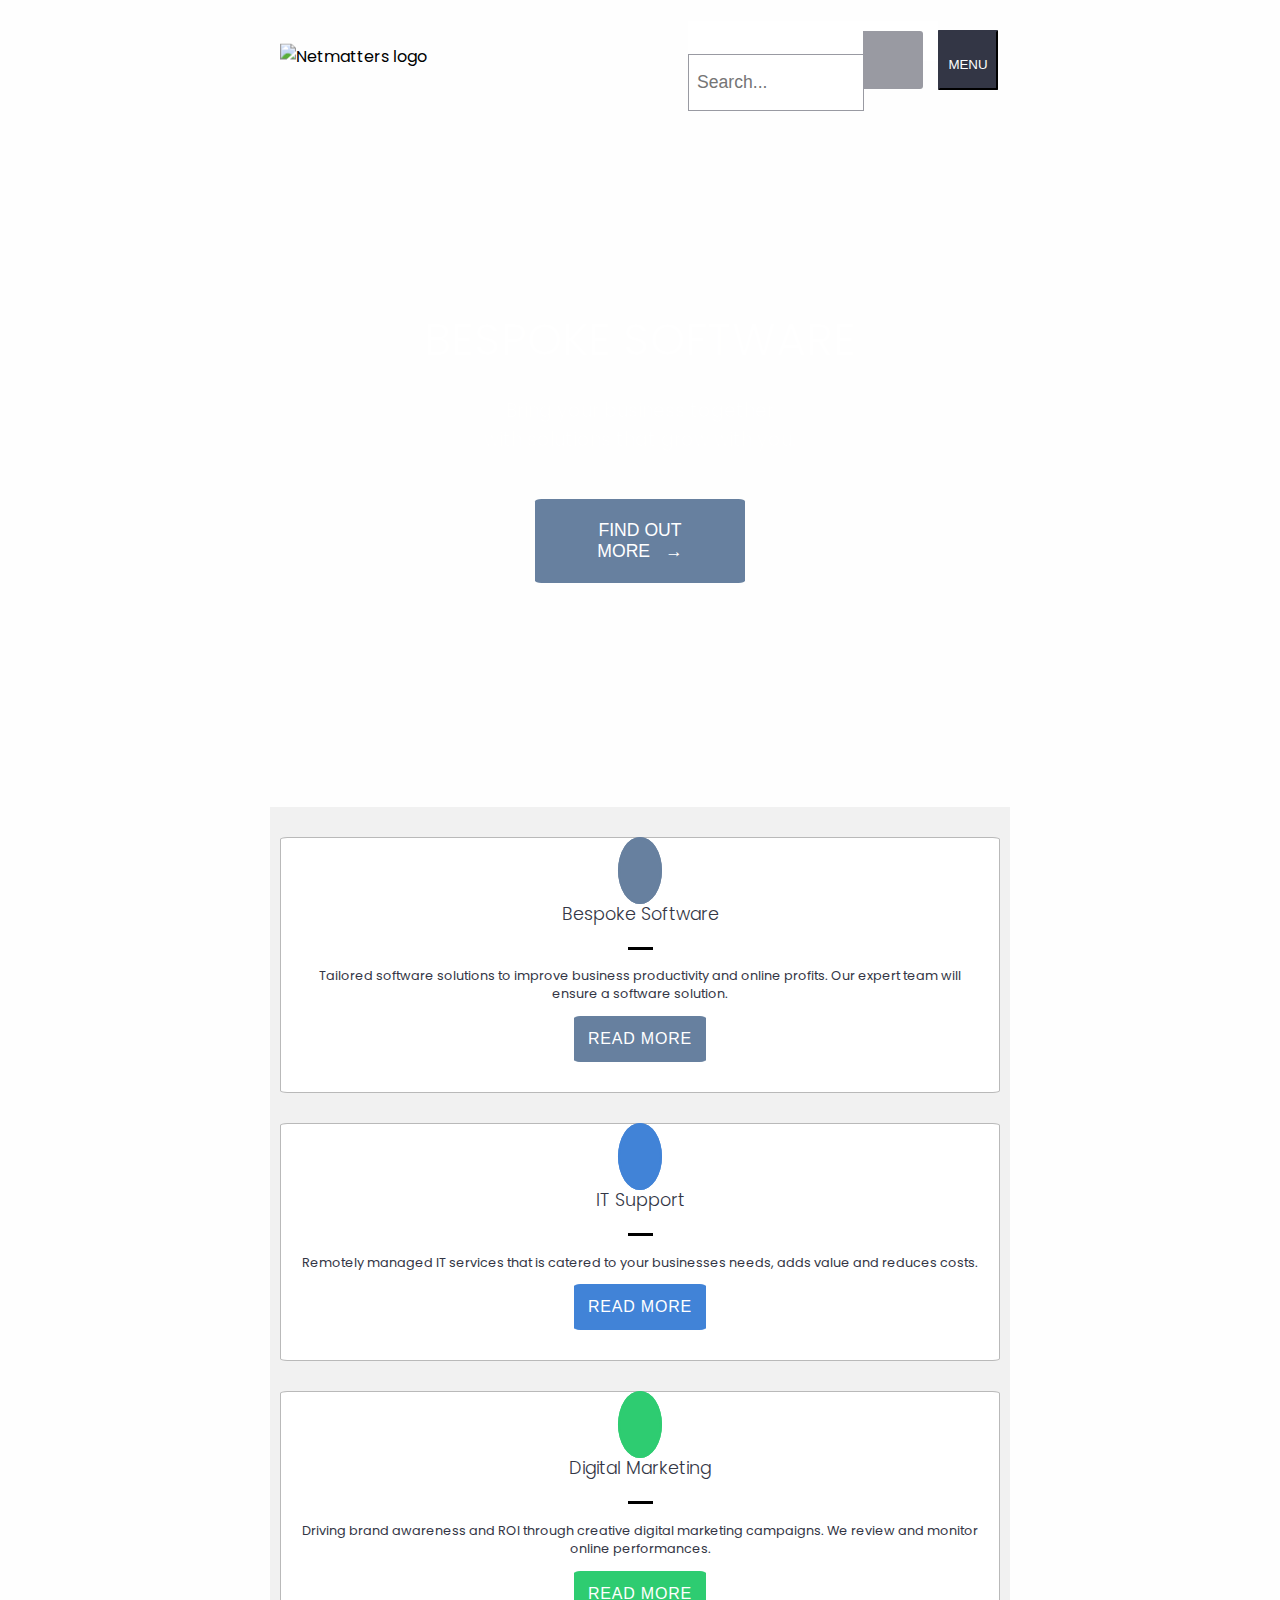
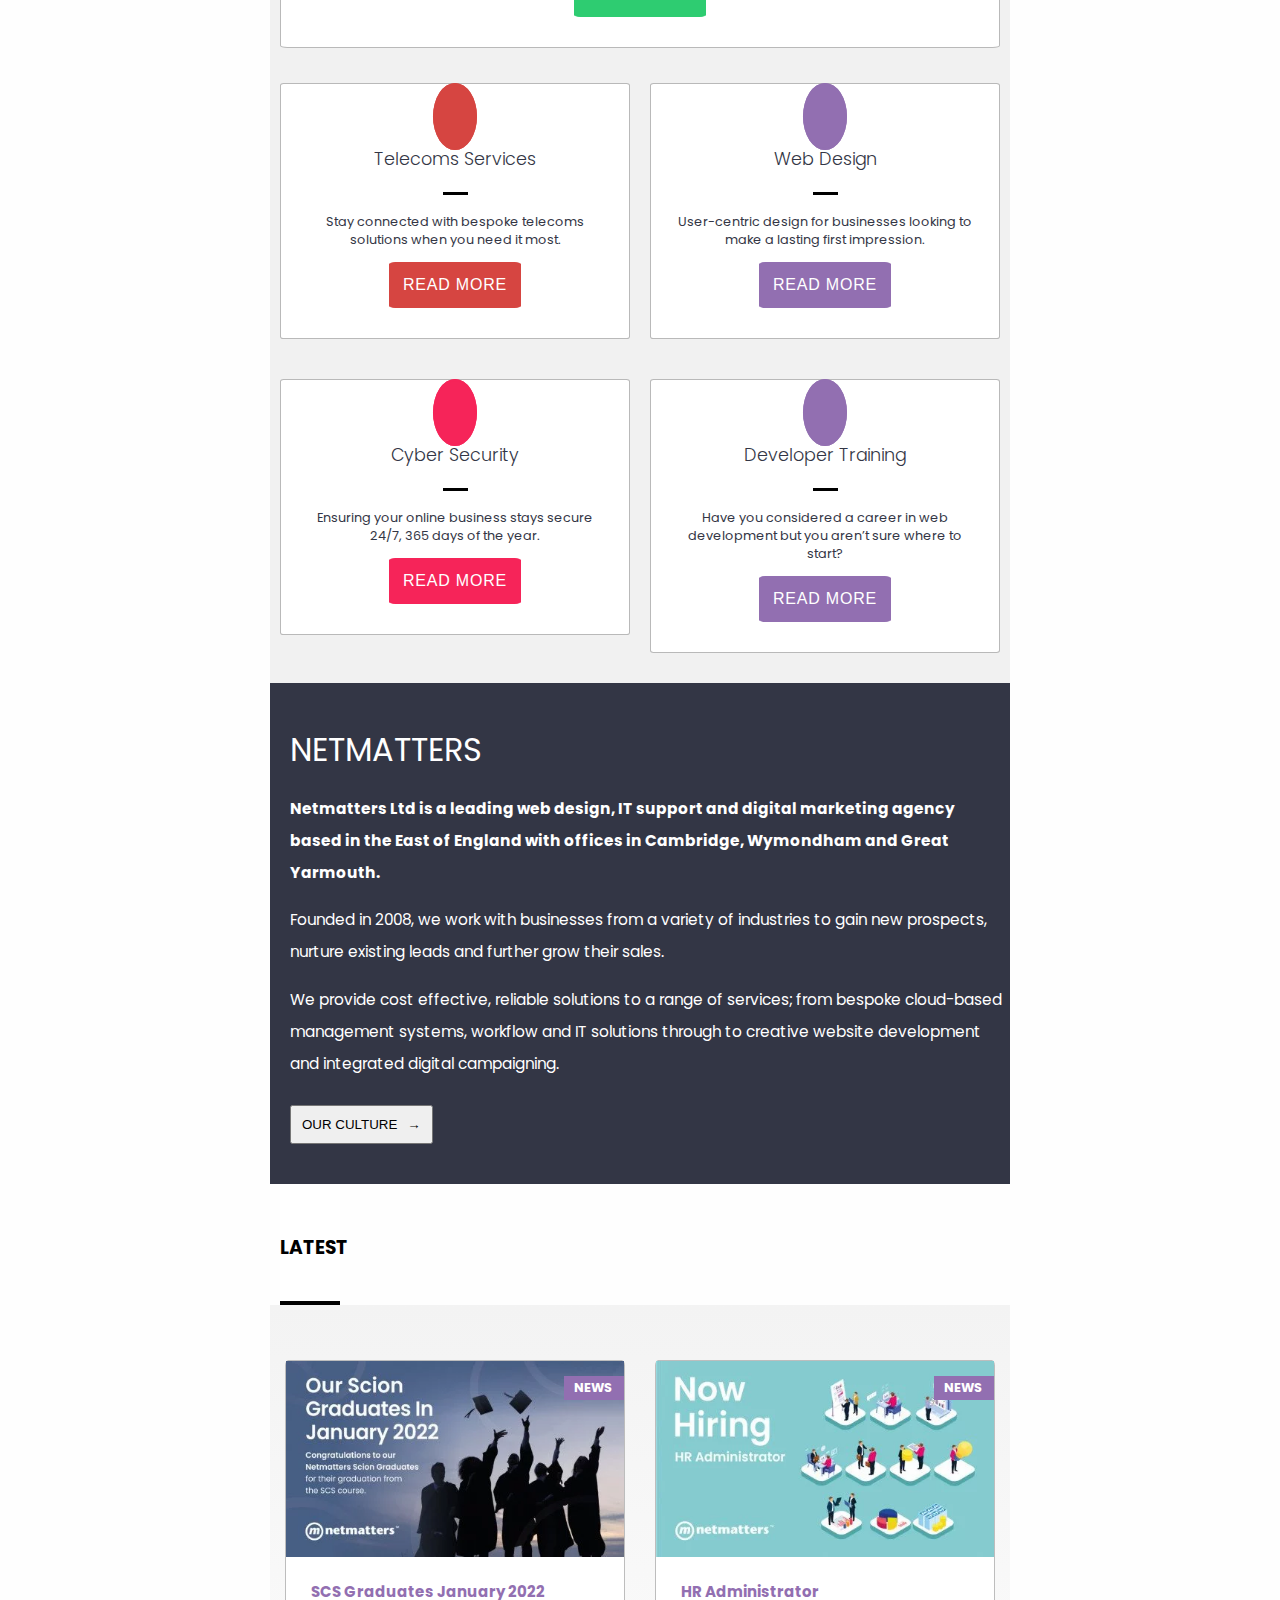
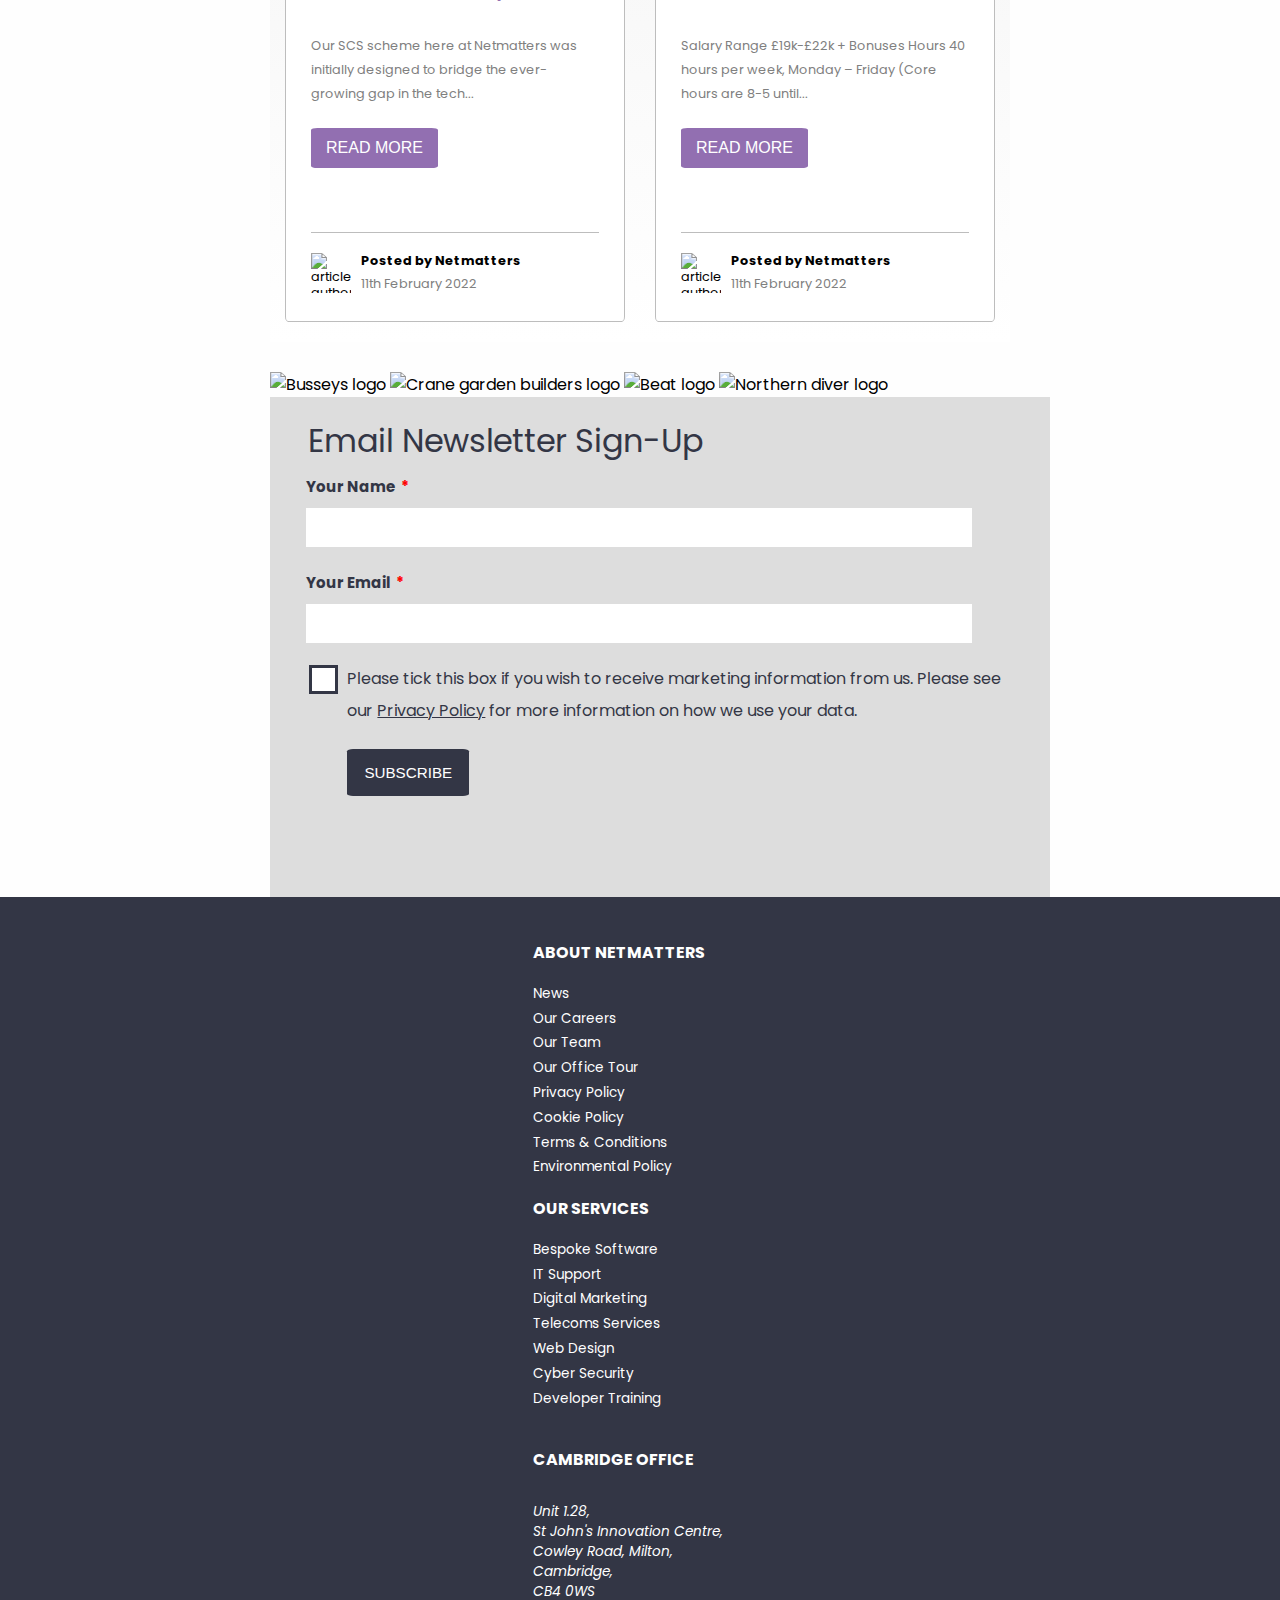
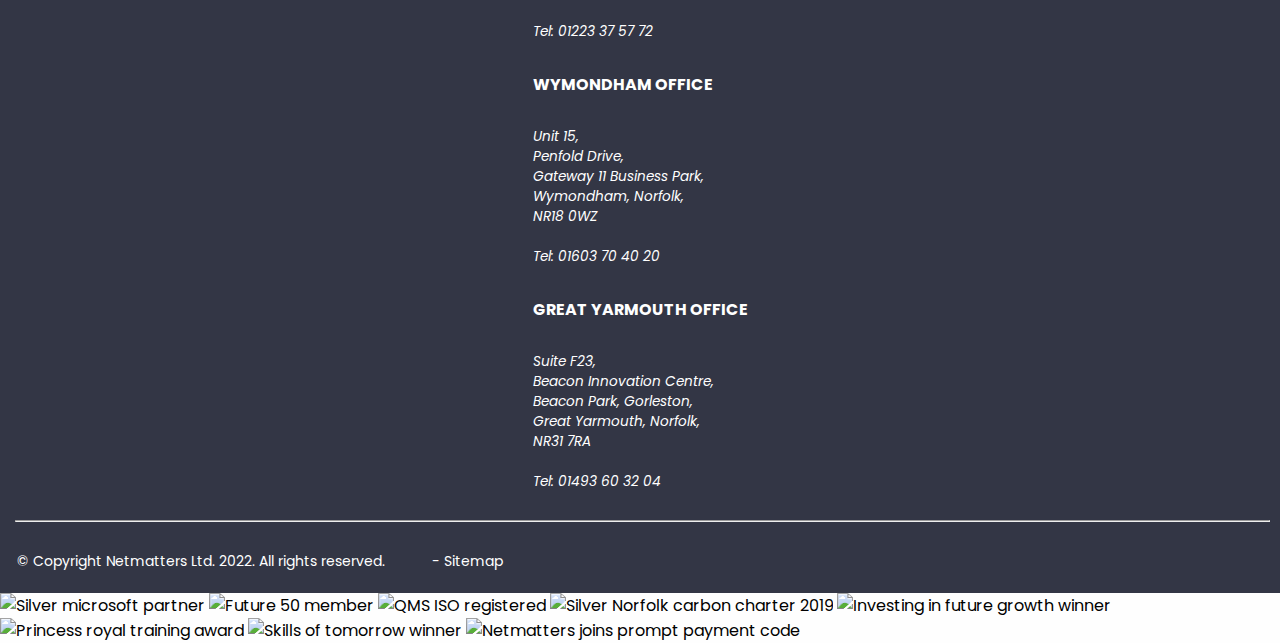
==== commit 95732555: "Styled half of the first media query" ====
--- a/html + css reflection/index.html
+++ b/html + css reflection/index.html
@@ -17,7 +17,7 @@
 
 <!-- Header/nav bar -->
 <header>
-    <div>
+    <div class="center">
         <a href="#"><img src="images/f-logo.png" alt="Netmatters logo"></a>
         <a href="tel:#" class="phone"><i class="fas fa-phone-alt"></i></a>
         <a href="#"><button class="support"><i class="fas fa-mouse"></i>Support</button></a>
@@ -49,6 +49,7 @@
 <!-- Highlighted fields grid with links -->
 
 <main>
+    <div class="background-fix">
         <div class="read-more-grid">
             <div>
                 <a href="#"><div class="bespoke">
@@ -110,9 +111,10 @@
                 </div></a>
             </div>
         </div>
-
+    </div>
     <!-- Netmatters description text with link at bottom -->
 
+    <div class="background-fix-2"> <!-- i do not like these background fixes -->
         <div class="bio">
             <h2>Netmatters</h2>
             <p class="lead-para">Netmatters Ltd is a leading web design, IT support and digital marketing agency based in the East of England with offices in Cambridge, Wymondham and Great Yarmouth.</p>
@@ -120,6 +122,7 @@
             <p>We provide cost effective, reliable solutions to a range of services; from bespoke cloud-based management systems, workflow and IT solutions through to creative website development and integrated digital campaigning. </p>
             <button class="culture-but" type="button">Our culture</button> <!-- Needs an after arrow-->
         </div>
+    </div>
 
 
     <!-- Latest news grid -->
--- a/html + css reflection/SCSS/base.css
+++ b/html + css reflection/SCSS/base.css
@@ -182,7 +182,6 @@
 }
 
 .bio {
-  background-color: #333645;
   color: white;
   padding: 25px 5px 40px 20px;
   line-height: 2rem;
@@ -196,6 +195,10 @@
 
 .bio p {
   font-size: .96rem;
+}
+
+.background-fix-2 {
+  background-color: #333645;
 }
 
 .lead-para {
@@ -354,6 +357,9 @@
 .read-more-grid {
   display: -ms-grid;
   display: grid;
+}
+
+.background-fix {
   background-color: #f1f1f1;
 }
 
@@ -898,4 +904,129 @@
 .partner-2, .partner-1 {
   display: none;
 }
+
+@media screen and (min-width: 768px) {
+  main {
+    width: 740px;
+    margin: 0 auto;
+  }
+  .phone {
+    display: none;
+  }
+  header {
+    -ms-flex-line-pack: center;
+        align-content: center;
+    height: 55px;
+  }
+  header form {
+    display: block;
+    width: 250px;
+    height: 40px;
+    z-index: 0;
+    top: -35px;
+    right: 72px;
+    padding-left: 0;
+    padding-right: 0;
+  }
+  header input[type=text] {
+    width: 158px;
+    min-width: 20px;
+    height: 31px;
+    margin-right: 0;
+    border: 1px solid #999aa2;
+    background-color: white;
+    color: #999aa2;
+    font-size: 1.1rem;
+  }
+  header input[type=text]:focus {
+    outline: #5bc0de solid 1px;
+    -webkit-box-shadow: 0 0 5px 1px rgba(91, 192, 222, 0.8);
+            box-shadow: 0 0 5px 1px rgba(91, 192, 222, 0.8);
+  }
+  header button[type=submit] {
+    margin-left: -6px;
+    height: 58px;
+    width: 60px;
+    background-color: #999aa2;
+    border-radius: 0 5% 5% 0;
+    color: white;
+  }
+  header button[type=submit]:hover {
+    background-color: #82838a;
+    cursor: pointer;
+  }
+  .center {
+    margin: 0 auto;
+    width: 740px;
+    position: relative;
+  }
+  .menu {
+    top: -26px;
+  }
+  header img {
+    max-width: 350px;
+  }
+  .move-up {
+    display: -ms-grid;
+    display: grid;
+    -ms-grid-columns: 1fr 1fr;
+        grid-template-columns: 1fr 1fr;
+    -ms-grid-rows: 1fr;
+        grid-template-rows: 1fr;
+  }
+  .security,
+  .developer {
+    margin-top: 10px;
+  }
+  .partner-1,
+  .partner-2 {
+    display: inline;
+  }
+  .news-wrapper {
+    -ms-grid-columns: 1fr 1fr;
+        grid-template-columns: 1fr 1fr;
+    -ms-grid-rows: 1fr;
+        grid-template-rows: 1fr;
+    padding-top: 55px;
+    padding-bottom: 20px;
+  }
+  .news-1,
+  .news-2 {
+    width: auto;
+    margin: 0 15px;
+    height: 560px;
+  }
+  .news-1 footer,
+  .news-2 footer {
+    margin-top: 42px;
+  }
+  .news-1 h3,
+  .news-2 h3 {
+    margin-top: 15px;
+  }
+  .news-1 article,
+  .news-2 article {
+    margin-top: 30px;
+  }
+  .news-3 {
+    display: none;
+  }
+  .news-img {
+    height: 35%;
+  }
+  form {
+    width: 740px;
+    height: 460px;
+    margin: 0 auto;
+  }
+  form legend {
+    margin-top: 20px;
+  }
+  #name,
+  #email,
+  label[for=checkbox] {
+    width: 650px;
+    min-width: 650px;
+  }
+}
 /*# sourceMappingURL=base.css.map */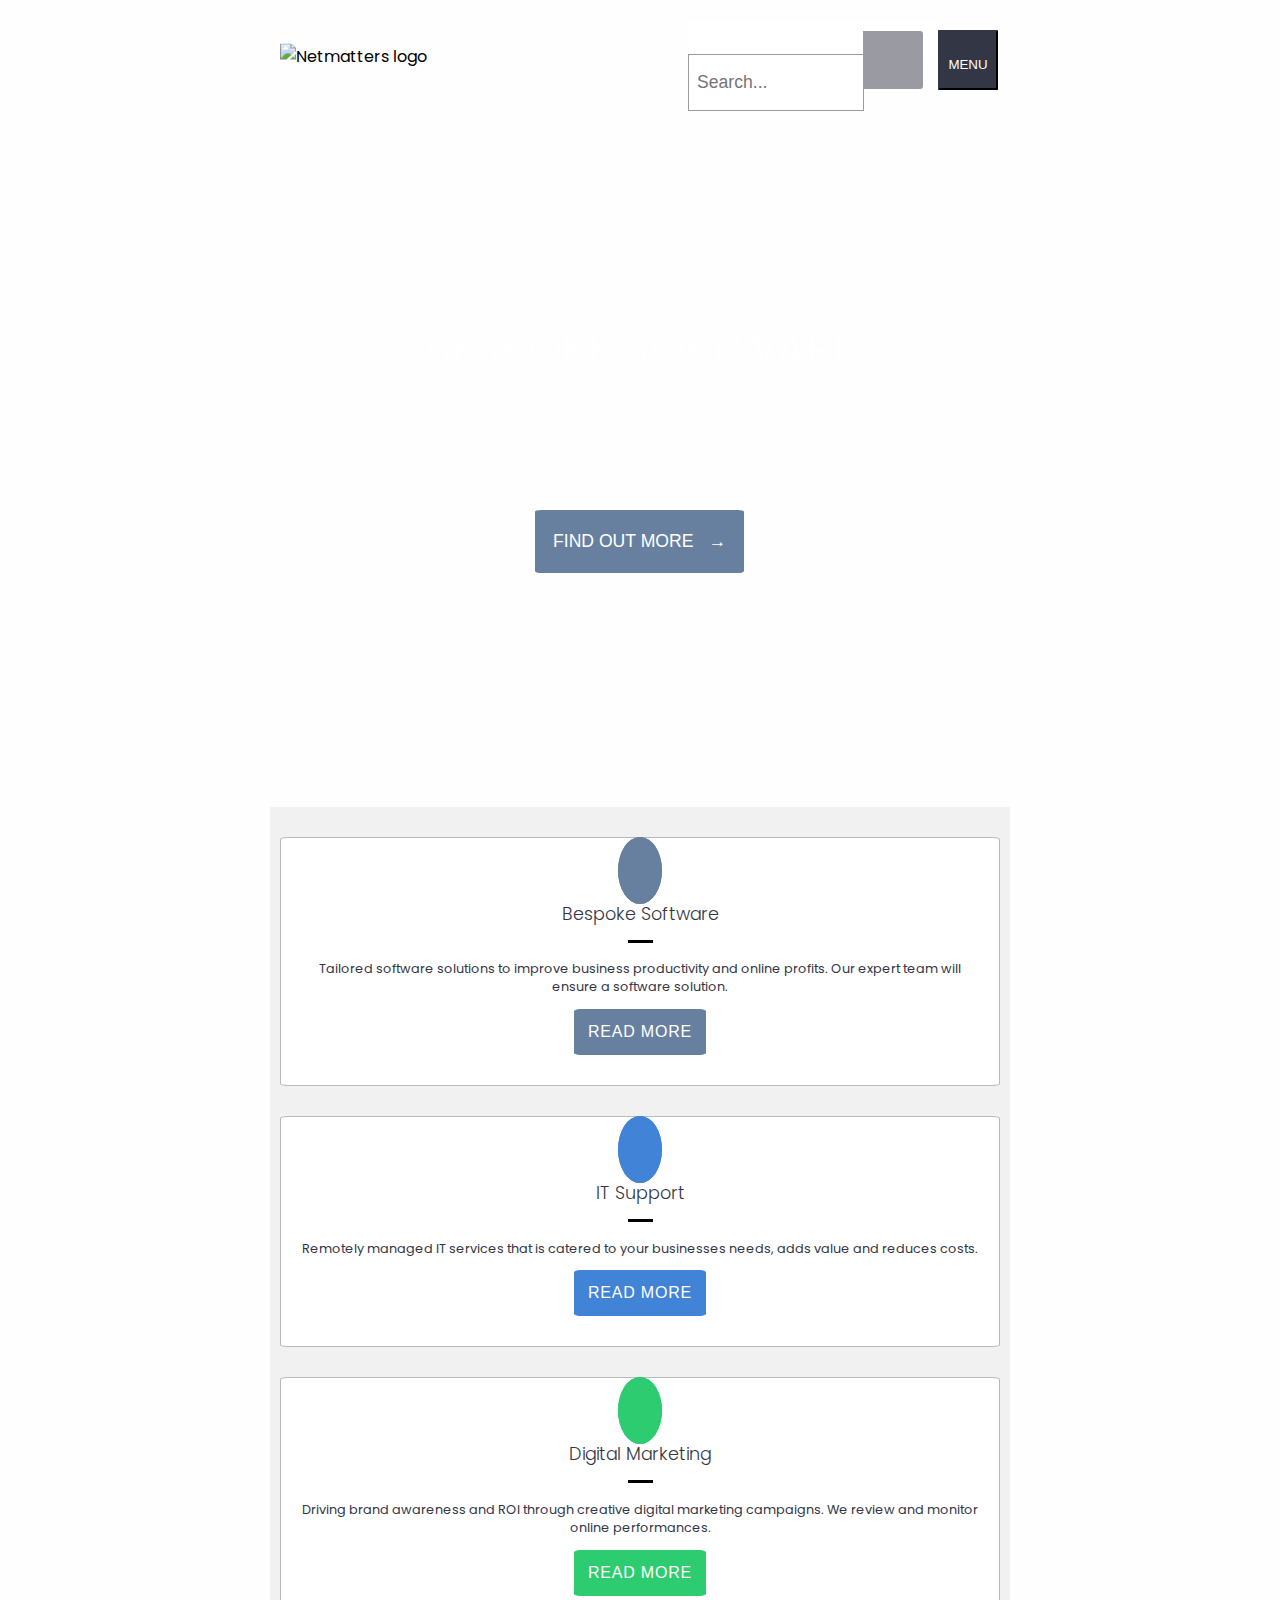
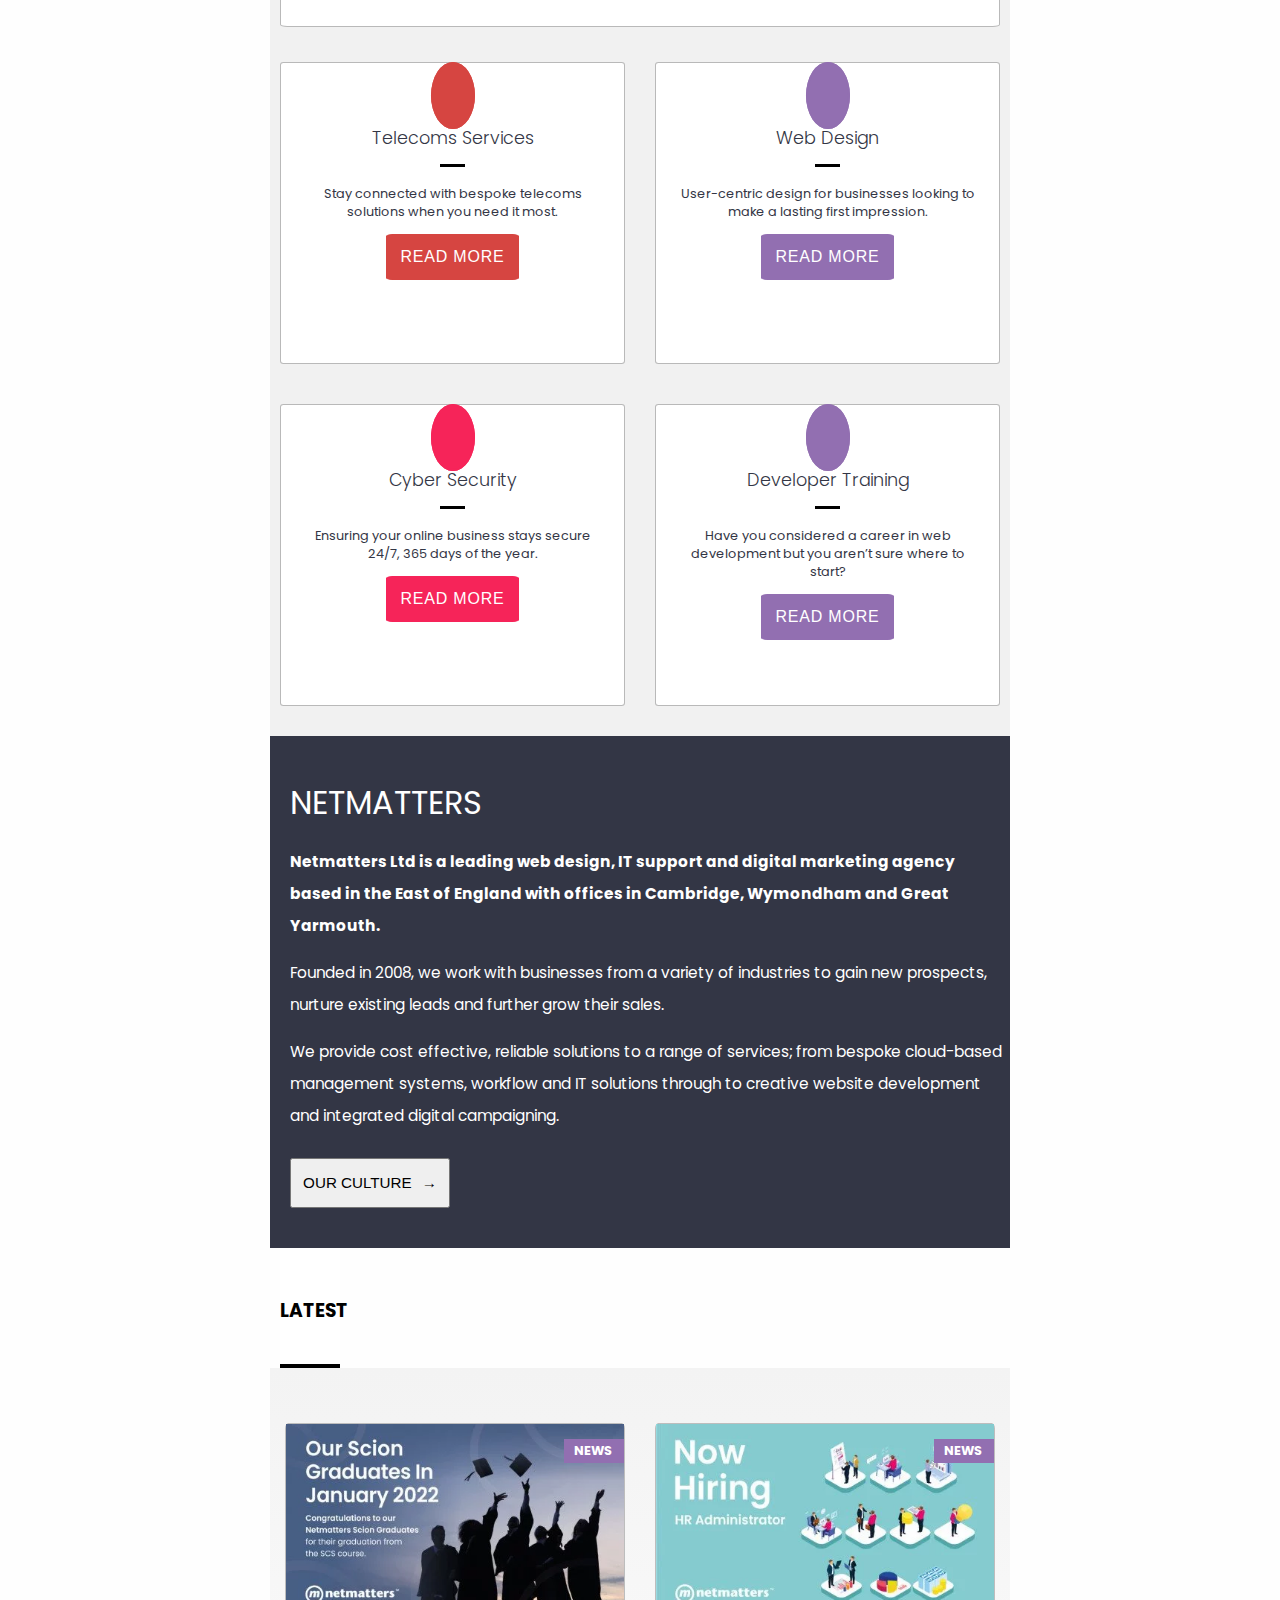
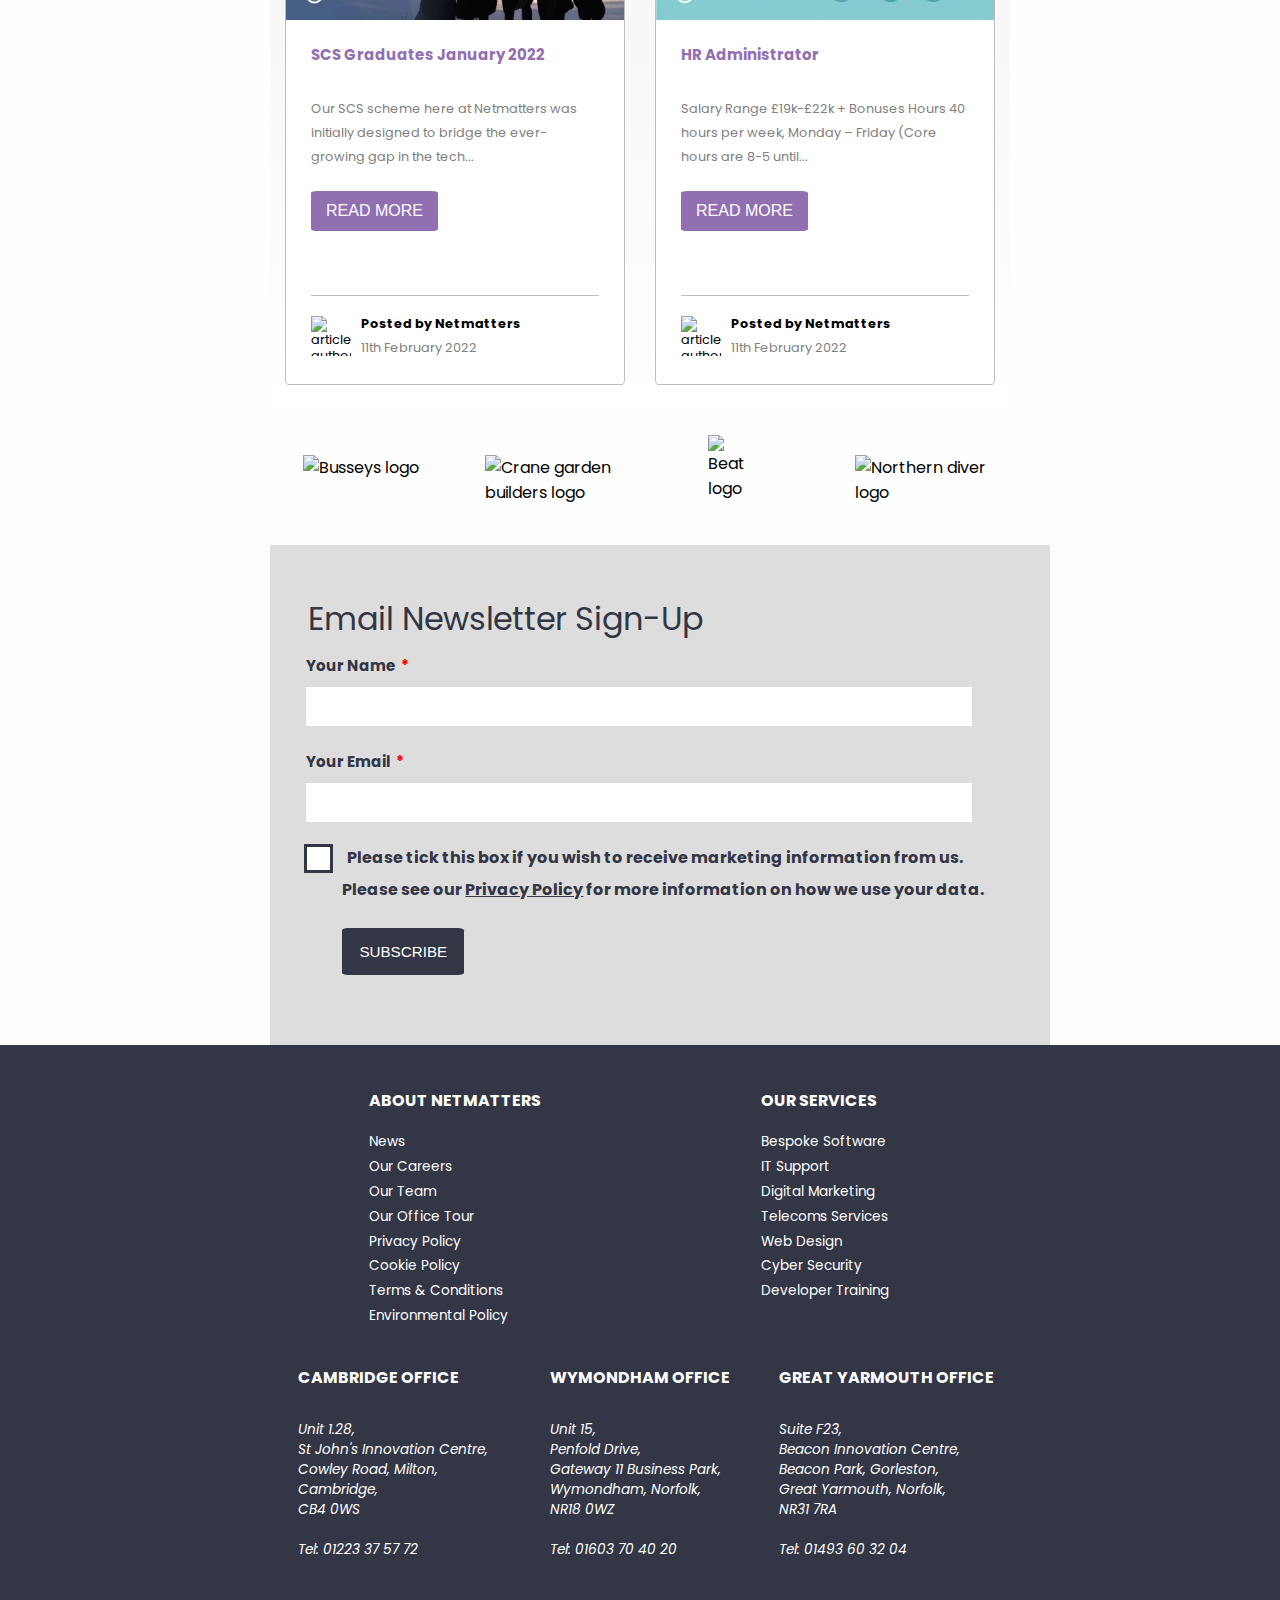
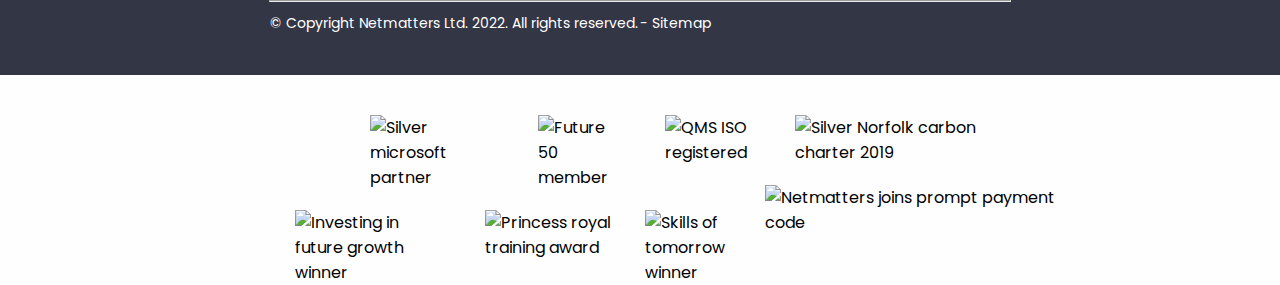
==== commit 58a03efd: "Styled the partners, styled first breakpoint with minor fixes needed" ====
--- a/html + css reflection/index.html
+++ b/html + css reflection/index.html
@@ -181,10 +181,10 @@
 
     <!-- Partners part 1 -->
     <aside class="partner-1"> <!-- not sure about asides here and later -->
-        <img src="images/home-gZQR.png" alt="Busseys logo"> <!-- needs a hover text -->
-        <a href="#"><img src="images/home-MjHw.png" alt="Crane garden builders logo" href="#"></a> <!-- needs a hover text -->
-        <img src="images/home-ukEL.png" alt="Beat logo"> <!-- needs a hover text -->
-        <a href="#"><img src="images/home-kGn4.png" alt="Northern diver logo"></a> <!-- needs a hover text -->
+        <img src="images/home-gZQR.png" alt="Busseys logo" class="busseys"> <!-- needs a hover text -->
+        <a href="#"><img src="images/home-MjHw.png" alt="Crane garden builders logo" class="crane"></a> <!-- needs a hover text -->
+        <img src="images/home-ukEL.png" alt="Beat logo" class="beat"> <!-- needs a hover text -->
+        <a href="#"><img src="images/home-kGn4.png" alt="Northern diver logo" class="diver"></a> <!-- needs a hover text -->
     </aside>
 
     <!-- Email sign up form -->
@@ -221,92 +221,94 @@
 <footer>
 
 <!-- link lists in footer -->
-<div class="footer">
-    <div class="footer-lists">
-
-<div>
-    <h3>About Netmatters </h3> 
-        
-           <p><a href="#">News</a></p>
-           <p><a href="#">Our Careers </a></p>
-           <p><a href="#">Our Team </a></p>
-           <p><a href="#">Our Office Tour </a></p>
-           <p><a href="#">Privacy Policy </a></p>
-           <p><a href="#">Cookie Policy </a></p>
-           <p><a href="#">Terms & Conditions </a></p>
-           <p><a href="#">Environmental Policy </a></p>
-    
-</div>
-
-<div>
-    <h3>Our Services </h3>
-        
-           <p><a href="#">Bespoke Software </a></p>
-           <p><a href="#">IT Support  </a></p>
-           <p><a href="#">Digital Marketing  </a></p>
-           <p><a href="#">Telecoms Services  </a></p>
-           <p><a href="#">Web Design  </a></p>
-           <p><a href="#">Cyber Security  </a></p>
-           <p><a href="#">Developer Training  </a></p>
-        
-</div>
-
-</div>
-
-<!-- Addresses in footer -->
-
-<div>
-  <h3>Cambridge Office </h3>
-    <address>      
-        Unit 1.28, <br>
-        St John's Innovation Centre, <br>
-        Cowley Road, Milton,<br>
-        Cambridge, <br>
-        CB4 0WS <br>
-        <br>
-        Tel:<a href="tel:#" class="tel"> 01223 37 57 72</a>
-    </address>
-</div>
-
-<div>
-    <h3>Wymondham Office  </h3>
-      <address>      
-        Unit 15, <br>
-        Penfold Drive, <br>
-        Gateway 11 Business Park, <br>
-        Wymondham, Norfolk, <br>
-        NR18 0WZ <br>
-        <br>
-      Tel:<a href="tel:#" class="tel"> 01603 70 40 20</a>
-      </address>
-  </div>
-
-  <div>
-    <h3>Great Yarmouth Office </h3>
-      <address>      
-        Suite F23, <br>
-        Beacon Innovation Centre, <br>
-        Beacon Park, Gorleston, <br>
-        Great Yarmouth, Norfolk, <br>
-        NR31 7RA <br>
-        <br>
-      Tel:<a href="tel:#" class="tel"> 01493 60 32 04</a>
-      </address>
-  </div>
-
-</div>
-
-  <hr>
-  <div class="footnote">
-    <p>&copy Copyright Netmatters Ltd. 2022. All rights reserved.</p>
-    <p>- <a href="#">Sitemap</a></p>
-    <div class="social">
-        <a href="#"><i class="fab fa-facebook-f"></i></a>
-        <a href="#"><i class="fab fa-twitter"></i></a>
-        <a href="#"><i class="fab fa-instagram"></i></a>
-        <a href="#"><i class="fab fa-linkedin-in"></i></a>
-    </div>
-  </div>
+    <div class="footer">
+        <div class="footer-lists">
+
+            <div>
+                <h3>About Netmatters </h3> 
+                    
+                    <p><a href="#">News</a></p>
+                    <p><a href="#">Our Careers </a></p>
+                    <p><a href="#">Our Team </a></p>
+                    <p><a href="#">Our Office Tour </a></p>
+                    <p><a href="#">Privacy Policy </a></p>
+                    <p><a href="#">Cookie Policy </a></p>
+                    <p><a href="#">Terms & Conditions </a></p>
+                    <p><a href="#">Environmental Policy </a></p>
+                
+            </div>
+
+            <div>
+                <h3>Our Services </h3>
+                    
+                    <p><a href="#">Bespoke Software </a></p>
+                    <p><a href="#">IT Support  </a></p>
+                    <p><a href="#">Digital Marketing  </a></p>
+                    <p><a href="#">Telecoms Services  </a></p>
+                    <p><a href="#">Web Design  </a></p>
+                    <p><a href="#">Cyber Security  </a></p>
+                    <p><a href="#">Developer Training  </a></p>
+                    
+            </div>
+
+        </div>
+
+            <!-- Addresses in footer -->
+
+        <div class="footer-address">
+            <div>
+                <h3>Cambridge Office </h3>
+                    <address>      
+                        Unit 1.28, <br>
+                        St John's Innovation Centre, <br>
+                        Cowley Road, Milton,<br>
+                        Cambridge, <br>
+                        CB4 0WS <br>
+                        <br>
+                        Tel:<a href="tel:#" class="tel"> 01223 37 57 72</a>
+                    </address>
+            </div>
+
+            <div>
+                <h3>Wymondham Office  </h3>
+                <address>      
+                    Unit 15, <br>
+                    Penfold Drive, <br>
+                    Gateway 11 Business Park, <br>
+                    Wymondham, Norfolk, <br>
+                    NR18 0WZ <br>
+                    <br>
+                Tel:<a href="tel:#" class="tel"> 01603 70 40 20</a>
+                </address>
+            </div>
+
+            <div>
+                <h3>Great Yarmouth Office </h3>
+                <address>      
+                    Suite F23, <br>
+                    Beacon Innovation Centre, <br>
+                    Beacon Park, Gorleston, <br>
+                    Great Yarmouth, Norfolk, <br>
+                    NR31 7RA <br>
+                    <br>
+                Tel:<a href="tel:#" class="tel"> 01493 60 32 04</a>
+                </address>
+            </div>
+
+            </div>
+
+            <hr>
+            <div class="footnote">
+                <p>&copy Copyright Netmatters Ltd. 2022. All rights reserved.</p>
+                <p>- <a href="#">Sitemap</a></p>
+                <div class="social">
+                    <a href="#"><i class="fab fa-facebook-f"></i></a>
+                    <a href="#"><i class="fab fa-twitter"></i></a>
+                    <a href="#"><i class="fab fa-instagram"></i></a>
+                    <a href="#"><i class="fab fa-linkedin-in"></i></a>
+                </div>
+        </div>
+    </div>
 
  
 
@@ -315,14 +317,14 @@
 <!-- Partners part 2 -->
 
 <aside class="partner-2">
-<img src="images/silver-microsoft-partner.jpg" alt="Silver microsoft partner">
-<img src="images/future-50.jpg" alt="Future 50 member">
-<img src="images/qms.jpg" alt="QMS ISO registered">
-<img src="images/norfolk-carbon-charter.jpg" alt="Silver Norfolk carbon charter 2019">
-<img src="images/investing-in-future-growth.jpg" alt="Investing in future growth winner">
-<img src="images/princess-royal-training.jpg" alt="Princess royal training award">
-<img src="images/skills-of-tomorrow.jpg" alt="Skills of tomorrow winner">
-<a href="#"><img src="images/netmatters-joins-the-5H8P.jpg" alt="Netmatters joins prompt payment code"></a>
+<img src="images/silver-microsoft-partner.jpg" alt="Silver microsoft partner" class="silver-micro">
+<img src="images/future-50.jpg" alt="Future 50 member" class="future-50">
+<img src="images/qms.jpg" alt="QMS ISO registered" class="qms">
+<img src="images/norfolk-carbon-charter.jpg" alt="Silver Norfolk carbon charter 2019" class="silver-norfolk">
+<img src="images/investing-in-future-growth.jpg" alt="Investing in future growth winner" class="investing-future">
+<img src="images/princess-royal-training.jpg" alt="Princess royal training award" class="princess-royal">
+<img src="images/skills-of-tomorrow.jpg" alt="Skills of tomorrow winner" class="skills-of-tomorrow">
+<a href="#"><img src="images/netmatters-joins-the-5H8P.jpg" alt="Netmatters joins prompt payment code" class="payment-code"></a>
 </aside>
 
 
--- a/html + css reflection/SCSS/base.css
+++ b/html + css reflection/SCSS/base.css
@@ -7,11 +7,10 @@
 hr {
   margin-left: 15px;
   margin-right: 10px;
+  margin-top: 20px;
 }
 
 .footer {
-  display: -ms-grid;
-  display: grid;
   -ms-flex-pack: distribute;
       justify-content: space-around;
   padding: 20px 0;
@@ -81,6 +80,20 @@
   border-radius: 50%;
 }
 
+.footer-lists,
+.footer-address {
+  display: -ms-grid;
+  display: grid;
+  -ms-flex-pack: distribute;
+      justify-content: space-around;
+  -ms-grid-columns: (200px)[auto-fit];
+      grid-template-columns: repeat(auto-fit, 200px);
+}
+
+.footer-address {
+  margin-bottom: 40px;
+}
+
 form {
   background-color: #ddd;
   color: #333645;
@@ -94,13 +107,14 @@
 
 legend {
   font-size: 2rem;
+  padding-top: 30px;
 }
 
 input[type=text] {
   border: none;
   margin: 5px 20px 20px 0px;
   padding: 12px 8px;
-  min-width: 75vw;
+  min-width: 85vw;
 }
 
 input[type=text]:focus {
@@ -139,6 +153,7 @@
 input[type=checkbox] {
   float: left;
   margin-bottom: 67px;
+  margin-left: -1px;
 }
 
 input[type=checkbox],
@@ -154,7 +169,7 @@
 
 label[for=marketing] {
   font-size: 1rem;
-  font-weight: 400;
+  margin-left: 5px;
 }
 
 form a {
@@ -208,7 +223,10 @@
 .culture-but {
   padding: 10px 10px 10px 10px;
   margin-top: 10px;
+  height: 50px;
+  width: 160px;
   text-transform: uppercase;
+  font-size: 0.95rem;
 }
 
 .culture-but:after {
@@ -389,7 +407,7 @@
 .developer h3 {
   font-weight: 300;
   font-size: 1.1rem;
-  margin-bottom: 10px;
+  margin-bottom: 3px;
   padding: 0 20px;
 }
 
@@ -743,7 +761,7 @@
 
 .image-slideshow button {
   text-transform: uppercase;
-  padding: 21px 20px;
+  padding: 21px 18px;
   background-color: #67809f;
   color: white;
   border-color: #67809f;
@@ -878,6 +896,95 @@
 .menu:hover {
   background-color: #24262e;
   cursor: pointer;
+}
+
+.partner-1,
+.partner-2 {
+  display: -ms-grid;
+  display: grid;
+  -ms-grid-columns: 1fr 1fr 1fr 1fr;
+      grid-template-columns: 1fr 1fr 1fr 1fr;
+  width: 740px;
+  margin: 0 auto;
+  justify-items: center;
+}
+
+.partner-2 {
+  grid-gap: 20px;
+  padding-top: 40px;
+}
+
+.busseys,
+.crane,
+.diver {
+  margin: 0 auto;
+  padding: 20px;
+}
+
+.busseys {
+  width: 120px;
+}
+
+.beat {
+  width: 50px;
+}
+
+.crane {
+  width: 190px;
+}
+
+.diver {
+  width: 200px;
+}
+
+.crane,
+.diver {
+  padding-left: 30px;
+}
+
+.beat,
+.busseys,
+.crane,
+.diver {
+  padding-bottom: 40px;
+}
+
+.silver-micro {
+  width: 130px;
+  margin-left: 100px;
+}
+
+.future-50 {
+  width: 70px;
+}
+
+.qms {
+  width: 90px;
+}
+
+.silver-norfolk {
+  width: 190px;
+  margin-right: 90px;
+}
+
+.investing-future,
+.skills-of-tomorrow {
+  width: 130px;
+}
+
+.investing-future {
+  margin-left: -50px;
+}
+
+.princess-royal {
+  width: 140px;
+  margin-left: -35px;
+}
+
+.payment-code {
+  width: 190px;
+  margin-left: -30px;
+  margin-top: -25px;
 }
 
 body {
@@ -978,9 +1085,24 @@
   .developer {
     margin-top: 10px;
   }
+  .web,
+  .developer {
+    margin-left: 15px;
+  }
+  .telecoms,
+  .security {
+    margin-right: 15px;
+  }
+  .web,
+  .developer,
+  .telecoms,
+  .security {
+    height: 260px;
+  }
   .partner-1,
   .partner-2 {
-    display: inline;
+    display: -ms-grid;
+    display: grid;
   }
   .news-wrapper {
     -ms-grid-columns: 1fr 1fr;
@@ -1024,9 +1146,40 @@
   }
   #name,
   #email,
-  label[for=checkbox] {
+  label[for=marketing] {
     width: 650px;
     min-width: 650px;
   }
+  label[for=marketing] {
+    padding-right: 10px;
+  }
+  .footer-lists {
+    display: -ms-grid;
+    display: grid;
+    -ms-grid-columns: 1fr 1fr;
+        grid-template-columns: 1fr 1fr;
+    justify-items: center;
+    margin: 0 auto;
+    width: 740px;
+  }
+  .footer-address {
+    display: -ms-grid;
+    display: grid;
+    -ms-grid-columns: 1fr 1fr 1fr;
+        grid-template-columns: 1fr 1fr 1fr;
+    justify-items: center;
+    margin: 0 auto 40px;
+    width: 740px;
+  }
+  hr {
+    margin: 10px auto -10px;
+    width: 740px;
+  }
+  .footnote {
+    -ms-grid-columns: 370px 1fr 1fr;
+        grid-template-columns: 370px 1fr 1fr;
+    width: 740px;
+    margin: 0 auto;
+  }
 }
 /*# sourceMappingURL=base.css.map */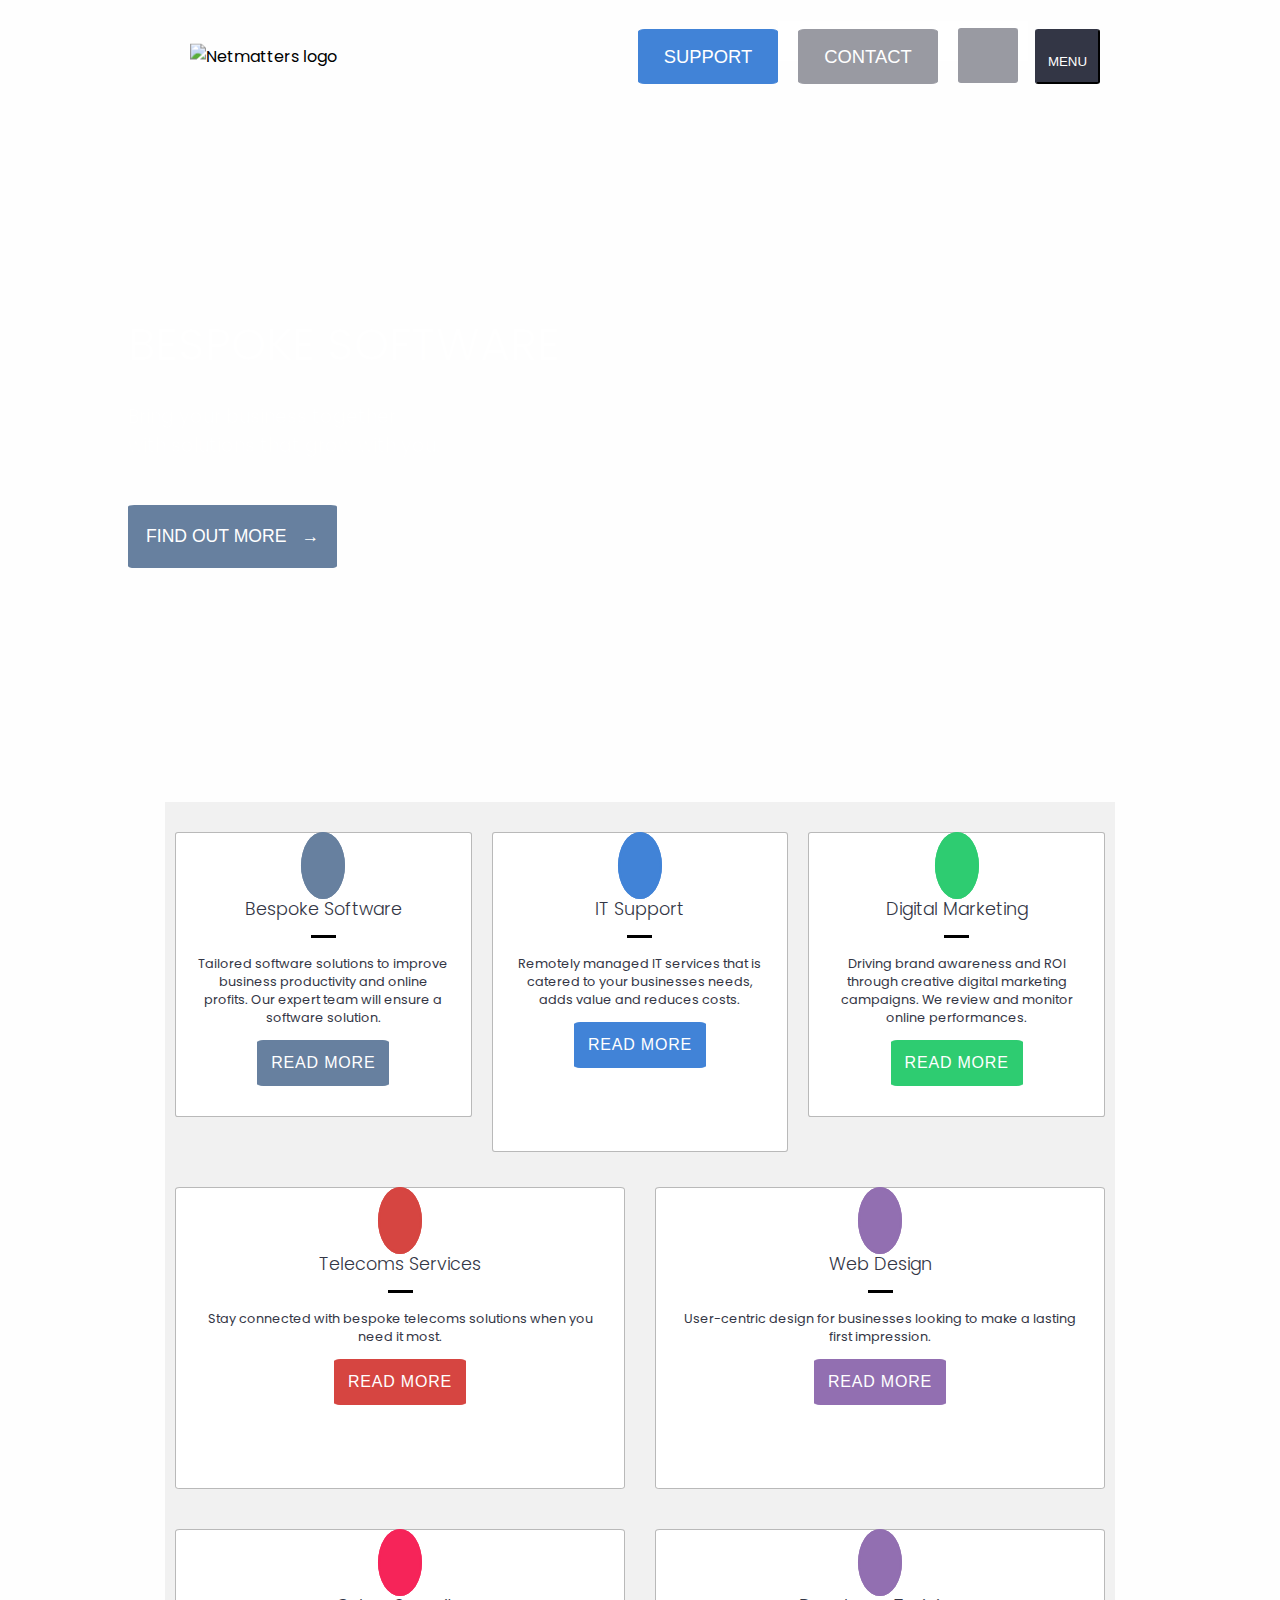
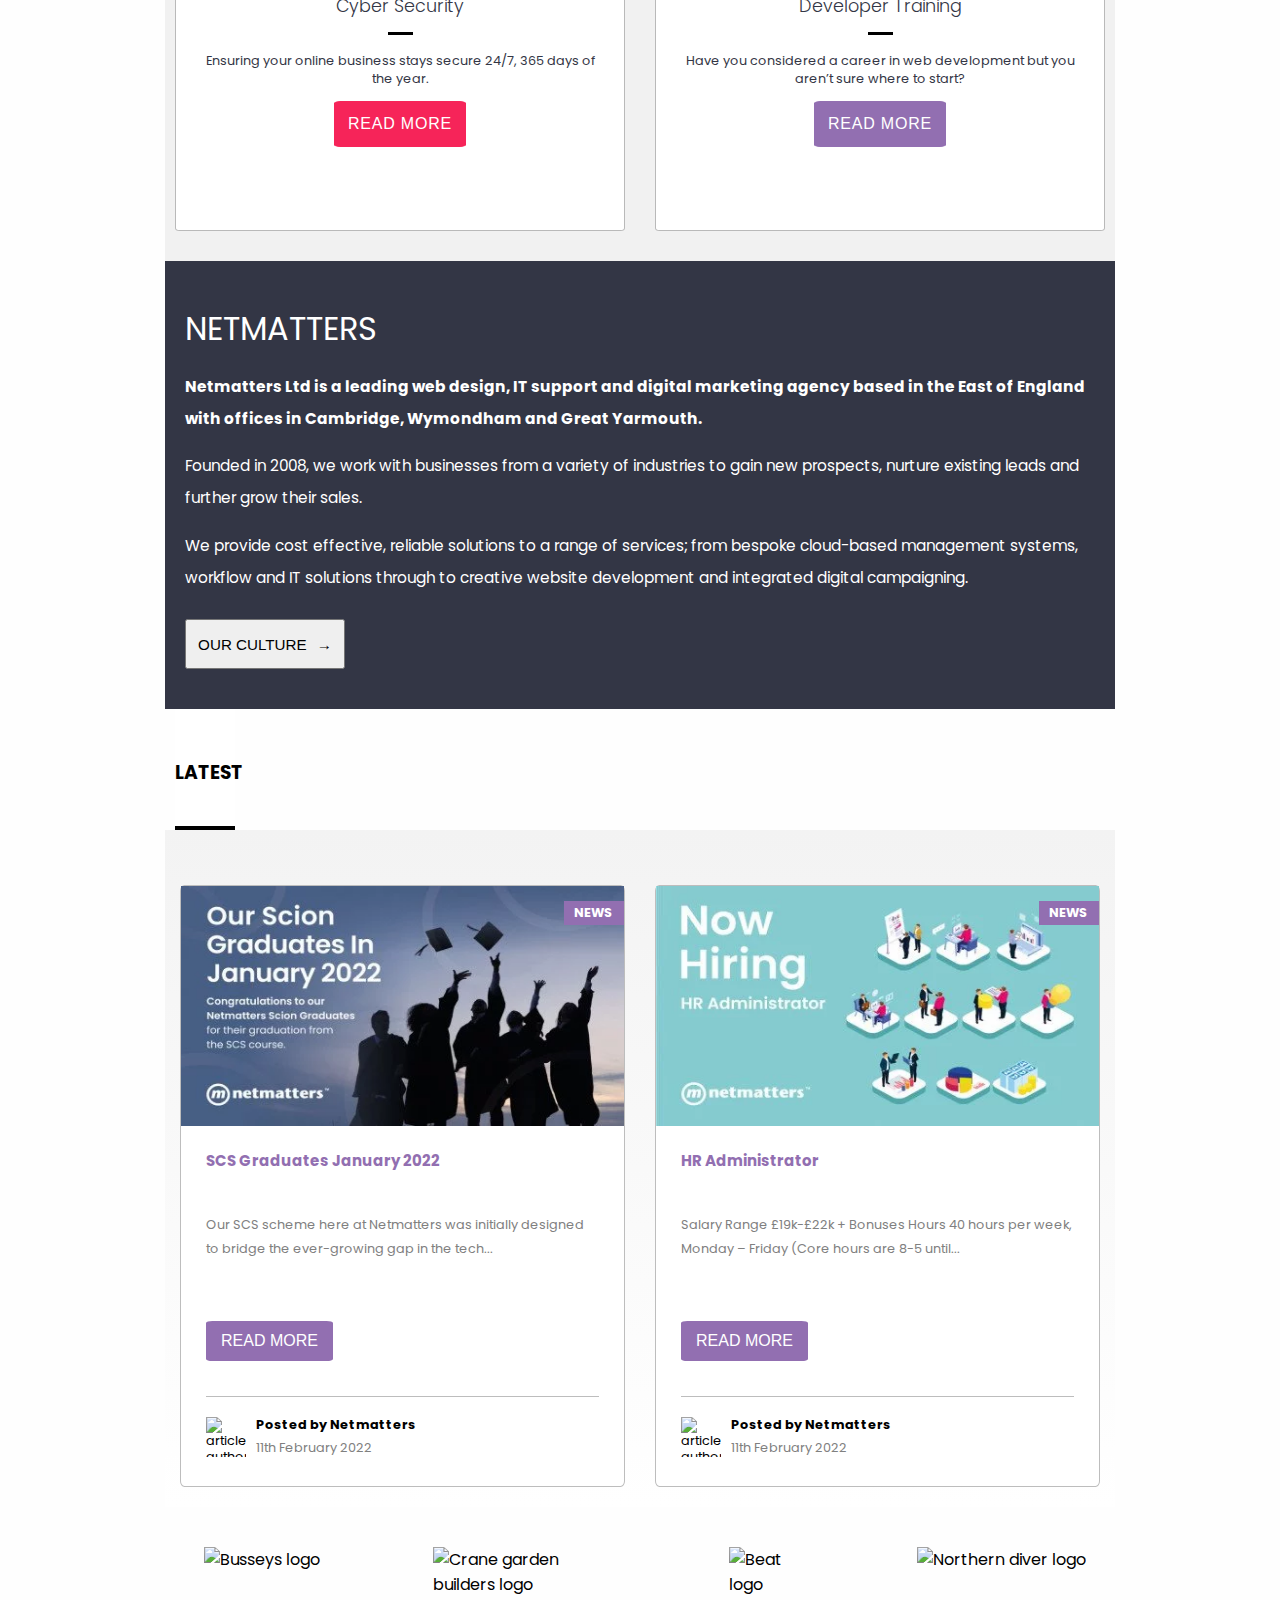
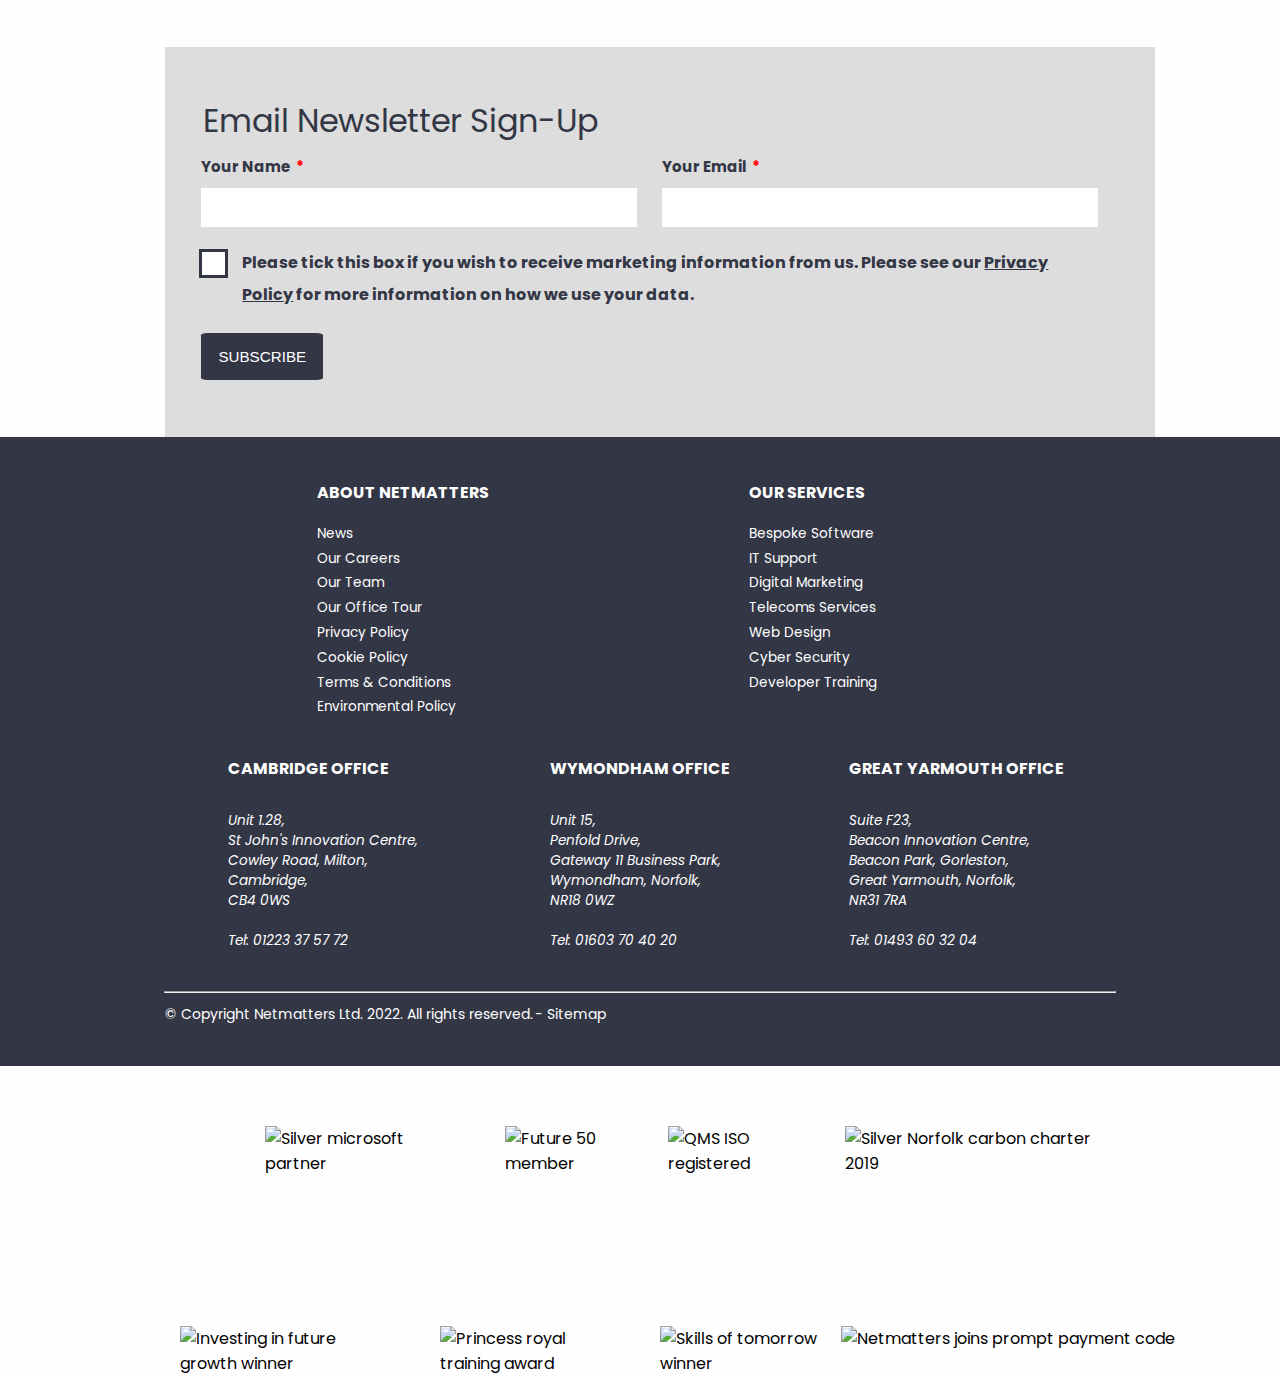
==== commit 03ac5624: "Styled breakpoint 2" ====
--- a/html + css reflection/index.html
+++ b/html + css reflection/index.html
@@ -51,7 +51,7 @@
 <main>
     <div class="background-fix">
         <div class="read-more-grid">
-            <div>
+            <div class="grid-top-row">
                 <a href="#"><div class="bespoke">
                     <i class="fas fa-th bespoke-icon"></i>
                     <h3>Bespoke Software</h3>
@@ -238,7 +238,7 @@
                 
             </div>
 
-            <div>
+            <div class="our-services">
                 <h3>Our Services </h3>
                     
                     <p><a href="#">Bespoke Software </a></p>
--- a/html + css reflection/SCSS/base.css
+++ b/html + css reflection/SCSS/base.css
@@ -886,11 +886,12 @@
   background-color: #333645;
   color: white;
   text-transform: uppercase;
-  width: 60px;
+  width: 65px;
   height: 60px;
   border-color: #333645;
-  border-radius: 2%;
+  border-radius: 5%;
   padding: 0px;
+  z-index: 1;
 }
 
 .menu:hover {
@@ -947,6 +948,7 @@
 .crane,
 .diver {
   padding-bottom: 40px;
+  padding-top: 10px;
 }
 
 .silver-micro {
@@ -1051,12 +1053,15 @@
             box-shadow: 0 0 5px 1px rgba(91, 192, 222, 0.8);
   }
   header button[type=submit] {
-    margin-left: -6px;
+    position: absolute;
+    top: -5px;
+    right: 15px;
     height: 58px;
     width: 60px;
     background-color: #999aa2;
     border-radius: 0 5% 5% 0;
     color: white;
+    font-size: 1.3rem;
   }
   header button[type=submit]:hover {
     background-color: #82838a;
@@ -1068,7 +1073,7 @@
     position: relative;
   }
   .menu {
-    top: -26px;
+    top: -30px;
   }
   header img {
     max-width: 350px;
@@ -1152,6 +1157,10 @@
   }
   label[for=marketing] {
     padding-right: 10px;
+    display: inline-block;
+  }
+  input[type=checkbox] {
+    margin-bottom: 20px;
   }
   .footer-lists {
     display: -ms-grid;
@@ -1162,6 +1171,9 @@
     margin: 0 auto;
     width: 740px;
   }
+  .our-services {
+    margin-left: -130px;
+  }
   .footer-address {
     display: -ms-grid;
     display: grid;
@@ -1182,4 +1194,184 @@
     margin: 0 auto;
   }
 }
+
+@media screen and (min-width: 992px) {
+  main {
+    width: 950px;
+  }
+  header {
+    height: 50px;
+  }
+  .support,
+  .contact {
+    position: absolute;
+    display: inline-block;
+    width: 140px;
+    color: white;
+    border: 1px solid;
+    border-radius: 5%;
+    z-index: 1;
+    font-size: 1.15rem;
+    text-transform: uppercase;
+  }
+  .support:hover,
+  .contact:hover {
+    cursor: pointer;
+  }
+  .support,
+  .contact,
+  .menu {
+    height: 55px;
+    top: -27px;
+  }
+  .menu {
+    right: 0px;
+  }
+  .support {
+    right: 35%;
+    background-color: #4183d7;
+    border-color: #4183d7;
+  }
+  .support:hover {
+    background-color: #3265a8;
+    border-color: #3265a8;
+  }
+  .contact {
+    right: 162px;
+    background-color: #999aa2;
+    border-color: #999aa2;
+  }
+  .contact:hover {
+    background-color: #77787e;
+    border-color: #77787e;
+  }
+  .fa-mouse:before,
+  .fa-paper-plane:before {
+    padding-right: 8px;
+  }
+  header .center {
+    width: 920px;
+  }
+  header input[type=text] {
+    display: none;
+  }
+  header button[type=submit] {
+    border-radius: 5%;
+    position: absolute;
+    right: 10px;
+    top: -3px;
+    height: 55px;
+  }
+  .image-content h1,
+  .image-content p {
+    text-align: left;
+  }
+  .image-content .center-button {
+    margin: 45px 0 0;
+  }
+  .grid-top-row {
+    display: -ms-grid;
+    display: grid;
+    -ms-grid-columns: 1fr 1fr 1fr;
+        grid-template-columns: 1fr 1fr 1fr;
+  }
+  .it-support {
+    height: 278px;
+  }
+  .background-fix-2 {
+    background-image: url(../images/logo-background.png);
+    background-repeat: no-repeat;
+    background-size: cover;
+  }
+  .news-img {
+    height: 40%;
+  }
+  .news-1,
+  .news-2 {
+    height: 600px;
+  }
+  .news-1 button,
+  .news-2 button {
+    margin-top: 60px;
+    margin-bottom: -7px;
+  }
+  .news-1 article,
+  .news-2 article {
+    margin-top: 40px;
+  }
+  .partner-1,
+  .partner-2,
+  form,
+  .footer-lists,
+  .footer-address,
+  hr,
+  .footnote {
+    width: 950px;
+  }
+  form {
+    height: 350px;
+  }
+  #name,
+  #email {
+    width: 420px;
+    min-width: 420px;
+  }
+  label[for=marketing] {
+    width: 850px;
+  }
+  .busseys,
+  .crane,
+  .beat,
+  .diver {
+    height: 60px;
+  }
+  .busseys {
+    width: 160px;
+  }
+  .beat {
+    width: 60px;
+  }
+  .crane {
+    width: 240px;
+  }
+  .diver {
+    width: 300px;
+  }
+  .partner-2 {
+    grid-gap: 30px;
+    padding-top: 60px;
+  }
+  .silver-micro {
+    width: 180px;
+    height: 110px;
+  }
+  .future-50 {
+    width: 110px;
+    height: 170px;
+    margin-left: 25px;
+  }
+  .qms {
+    width: 130px;
+    margin-left: -45px;
+  }
+  .silver-norfolk {
+    width: 250px;
+    margin-left: -45px;
+  }
+  .investing-future,
+  .skills-of-tomorrow {
+    width: 200px;
+  }
+  .skills-of-tomorrow {
+    margin-left: 10px;
+  }
+  .princess-royal {
+    width: 180px;
+  }
+  .payment-code {
+    width: 300px;
+    margin-top: -36px;
+    margin-left: -60px;
+  }
+}
 /*# sourceMappingURL=base.css.map */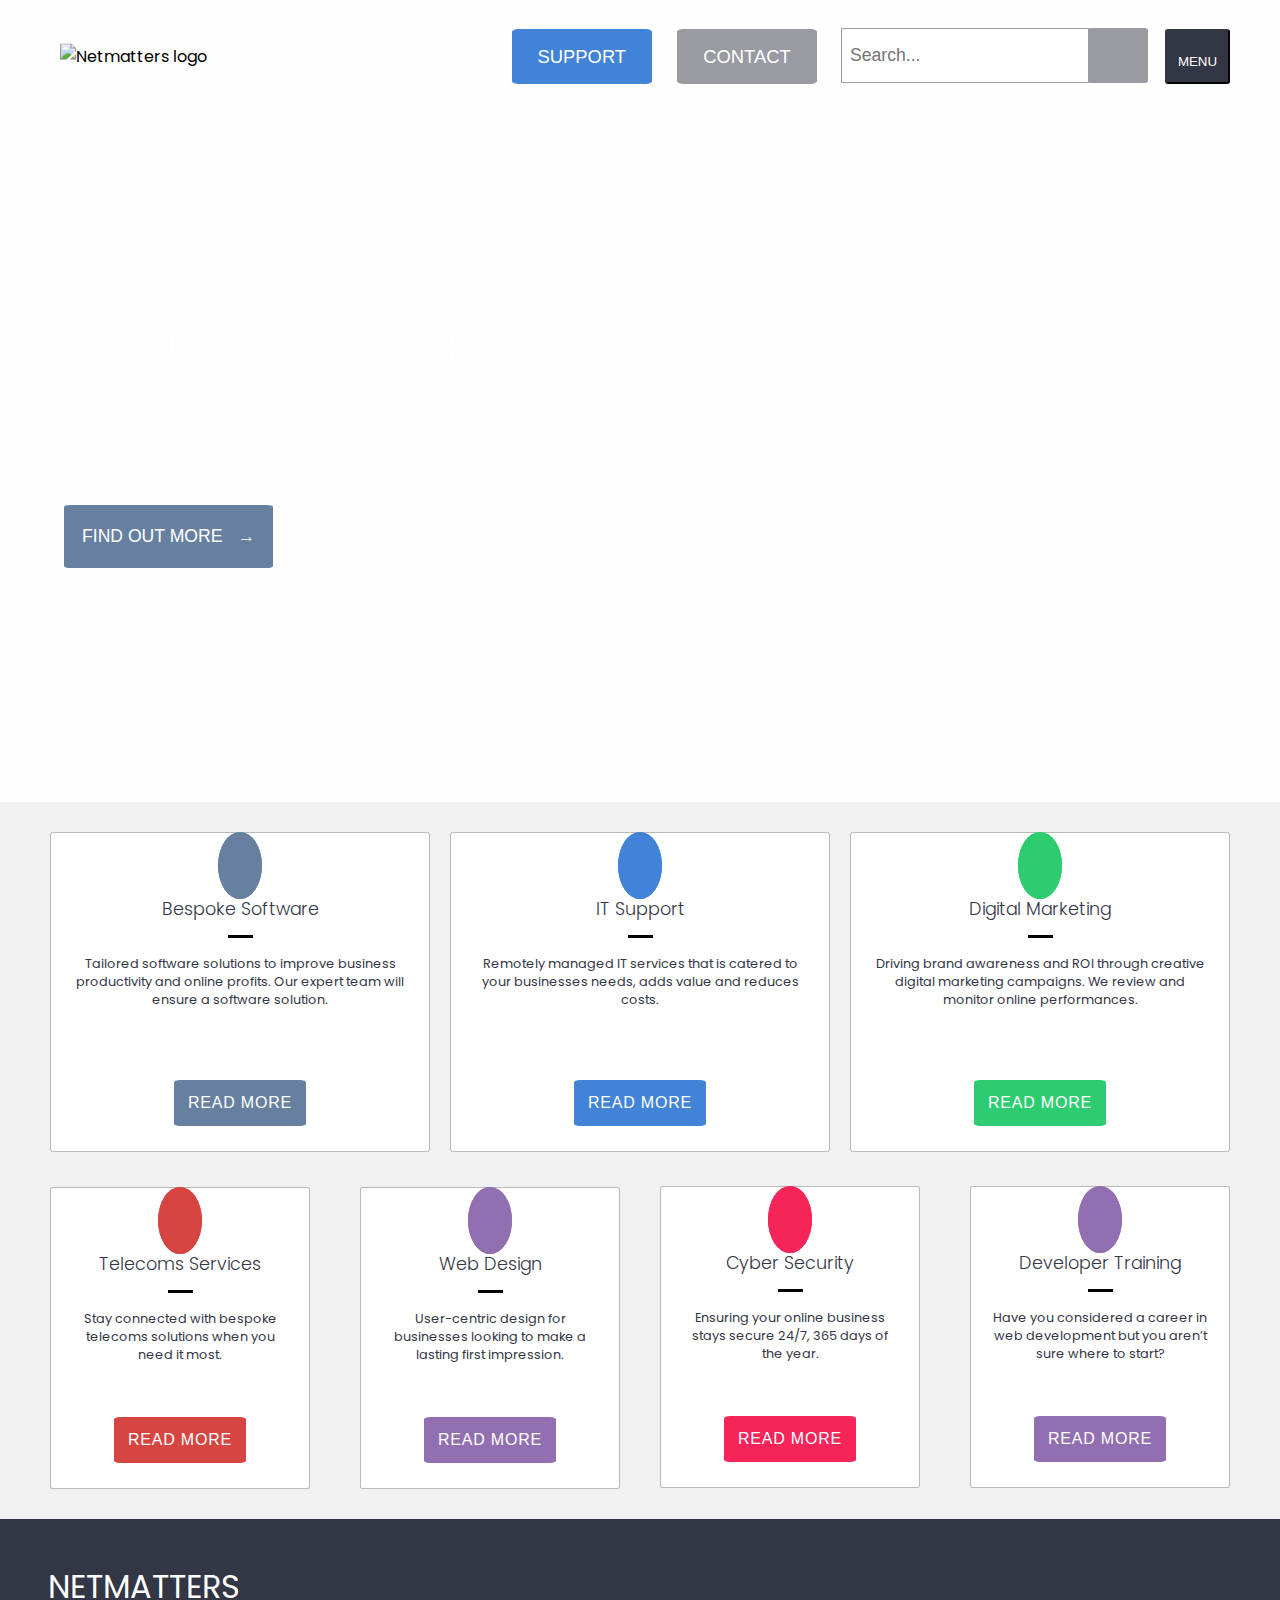
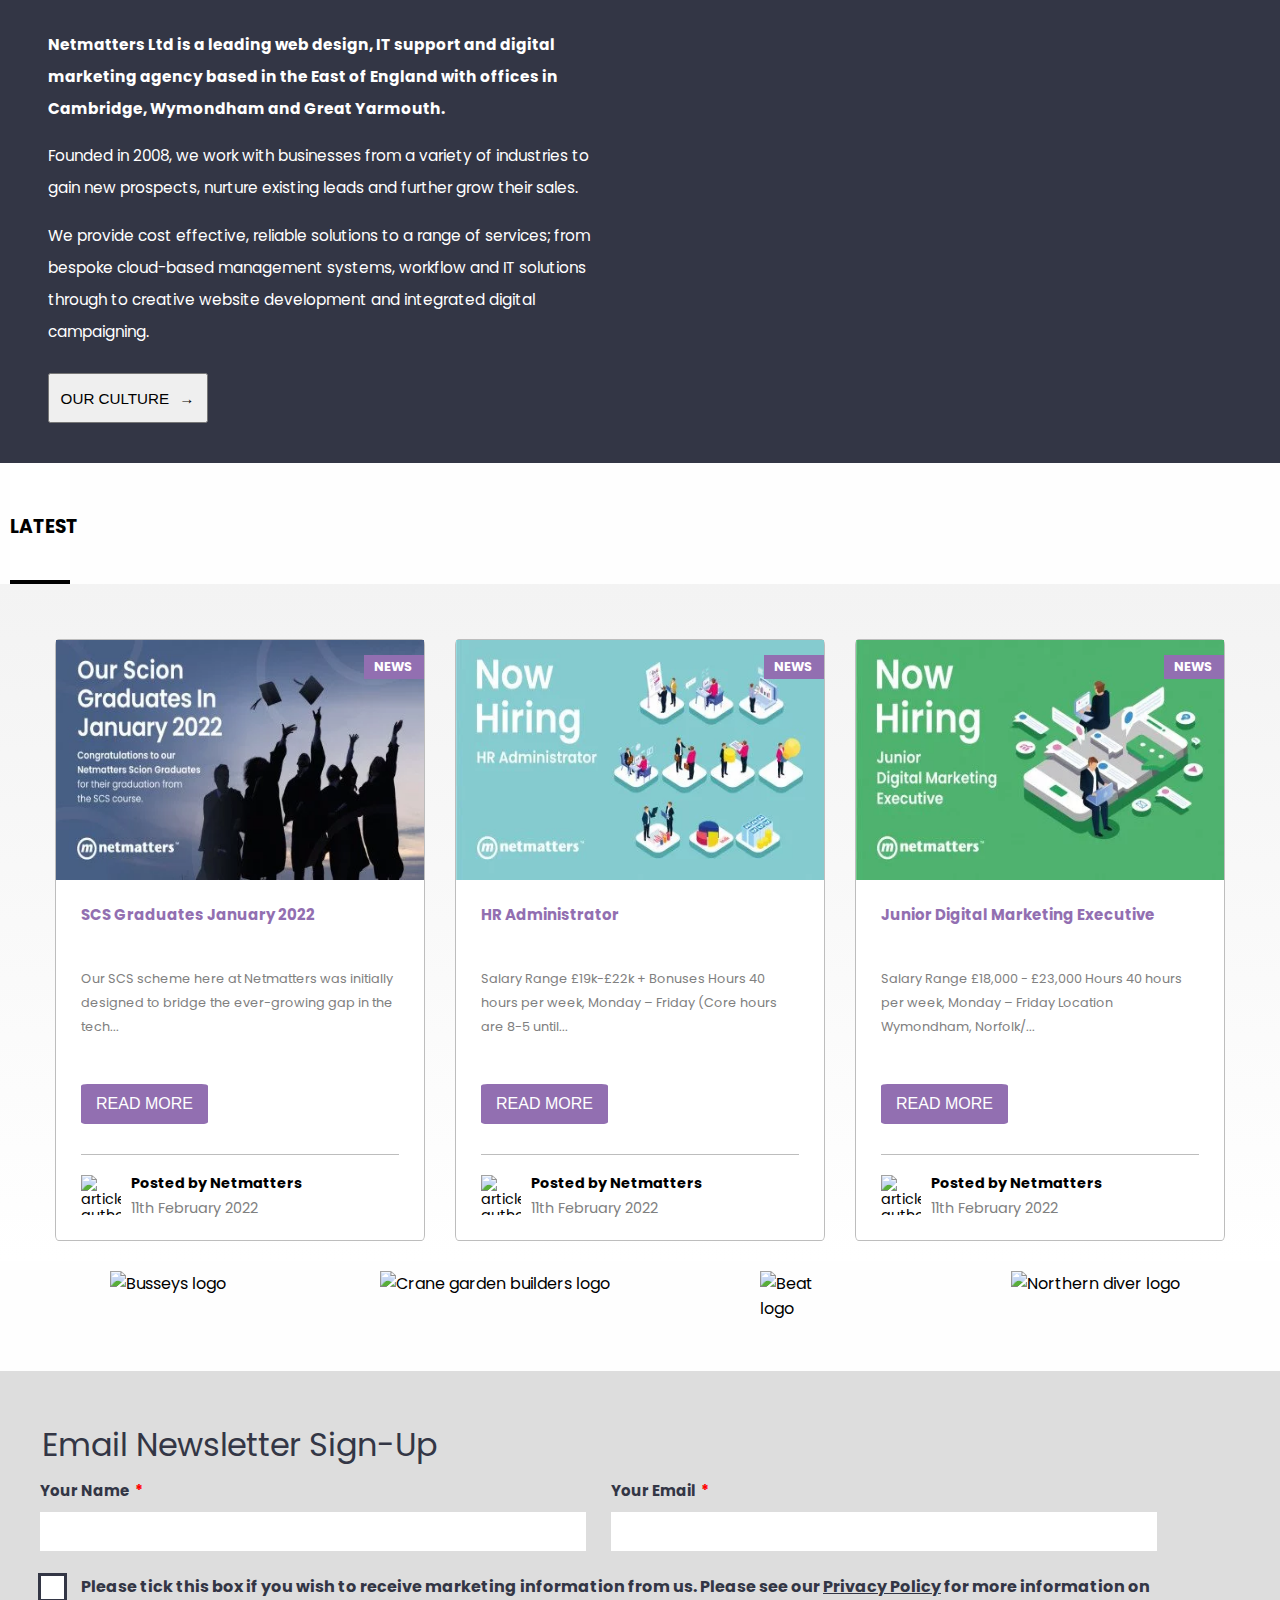
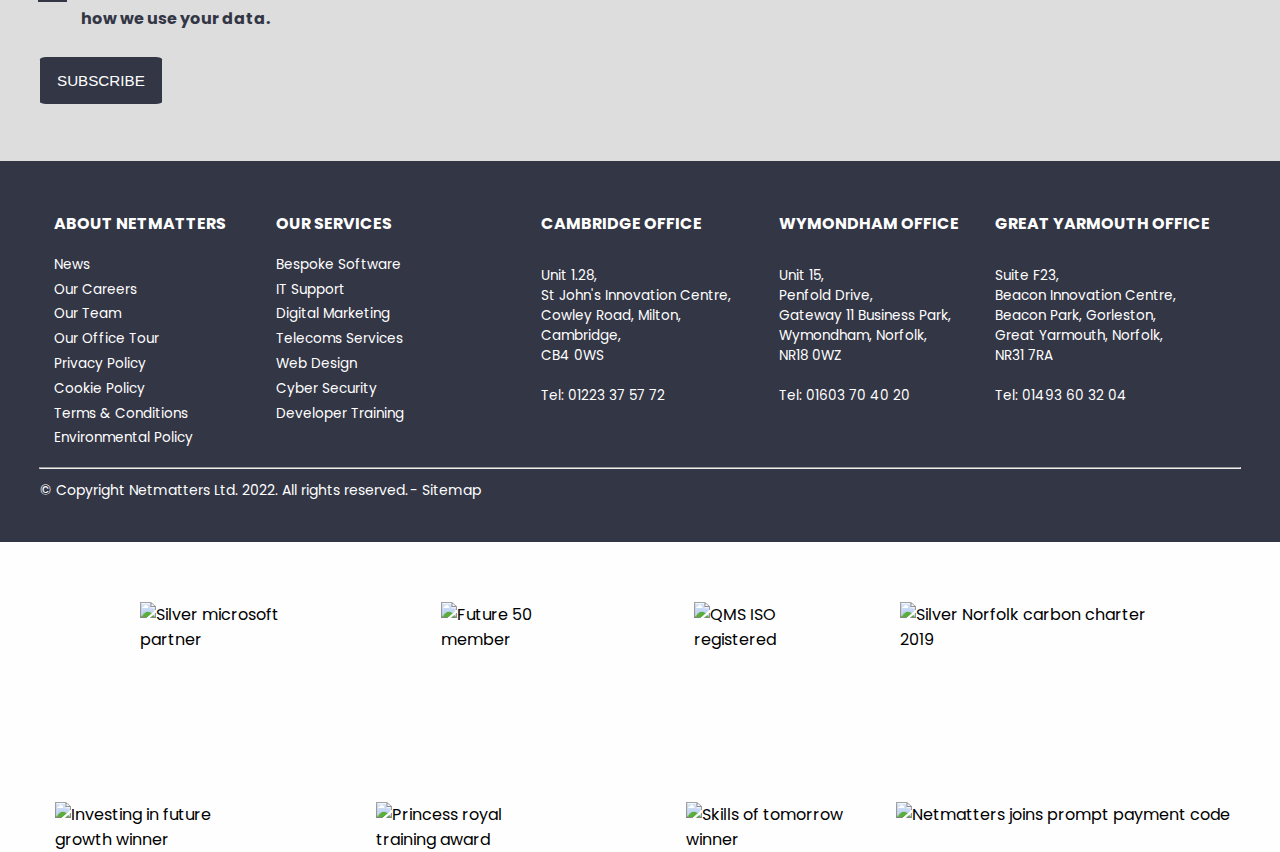
==== commit 589afe0a: "Styled final breakpoint, fixed backgrounds, plus minor other fixes" ====
--- a/html + css reflection/index.html
+++ b/html + css reflection/index.html
@@ -131,51 +131,53 @@
         <h3>Latest</h3>
     </div>
 
-    <div class="news-wrapper">
-        <div class="news-1">
-            <div class="news-link">
-                <a href="#">NEWS</a>
-            </div>
-            <a href="#"><img src="Images/scs-graduates-january-yUfC.webp" alt="January 2022 scion graduates" class="news-img"></a>
-            <h3><a href="#">SCS Graduates January 2022</a></h3>
-            <article>Our SCS scheme here at Netmatters was initially designed to bridge the ever-growing gap in the tech...</article>
-            <a href="#"><button class="read-more" type="button">READ MORE</button></a>
-            <footer>
-                <img src="images/netmatters-ltd-VXAv (1).webp" alt="article author" class="poster-img">
-                <p class="poster">Posted by Netmatters</p>
-                <p class="date"> 11th February 2022</p>
-            </footer> <!-- needs to update with poster, might not be css? -->
-        </div>
-
-        <div class="news-2">
-            <div class="news-link">
-                <a href="#">NEWS</a>
-            </div>
-            <a href="#"><img src="Images/hr-administrator-yA4G.webp" alt="Now hiring, hr administrator" class="news-img"></a>
-            <h3><a href="#">HR Administrator</a></h3>
-            <article>Salary Range £19k-£22k + Bonuses Hours 40 hours per week, Monday – Friday (Core hours are 8-5 until...</article>
-            <a href="#"><button class="read-more" type="button">READ MORE</button></a>
-            <footer>
-                <img src="images/netmatters-ltd-VXAv (1).webp" alt="article author" class="poster-img">
-                <p class="poster">Posted by Netmatters</p>
-                <p class="date"> 11th February 2022</p>
-            </footer> <!-- needs to update with poster, might not be css? -->
-        </div>
-
-        <div class="news-3">
-            <div class="news-link">
-                <a href="#">NEWS</a>
-            </div>
-            <a href="#"><img src="Images/junior-digital-marketing-82OT.webp" alt="Now hiring, Junior Digital Marketing Executive" class="news-img"></a> 
-            <h3><a href="#">Junior Digital Marketing Executive </a></h3>
-            <article>Salary Range £18,000 - £23,000 Hours 40 hours per week, Monday – Friday Location Wymondham, Norfolk/...</article>
-            <a href="#"><button class="read-more" type="button">READ MORE</button></a>
-            <footer>
-                <img src="images/netmatters-ltd-VXAv (1).webp" alt="article author" class="poster-img">
-                <p class="poster">Posted by Netmatters</p>
-                <p class="date"> 11th February 2022</p>
-            </footer> <!-- needs to update with poster, might not be css? -->
-        </div>
+    <div class="background-fix-3">
+        <div class="news-wrapper">
+            <div class="news-1">
+                <div class="news-link">
+                    <a href="#">NEWS</a>
+                </div>
+                <a href="#"><img src="Images/scs-graduates-january-yUfC.webp" alt="January 2022 scion graduates" class="news-img"></a>
+                <h3><a href="#">SCS Graduates January 2022</a></h3>
+                <article>Our SCS scheme here at Netmatters was initially designed to bridge the ever-growing gap in the tech...</article>
+                <a href="#"><button class="read-more" type="button">READ MORE</button></a>
+                <footer>
+                    <img src="images/netmatters-ltd-VXAv (1).webp" alt="article author" class="poster-img">
+                    <p class="poster">Posted by Netmatters</p>
+                    <p class="date"> 11th February 2022</p>
+                </footer> <!-- needs to update with poster, might not be css? -->
+            </div>
+
+            <div class="news-2">
+                <div class="news-link">
+                    <a href="#">NEWS</a>
+                </div>
+                <a href="#"><img src="Images/hr-administrator-yA4G.webp" alt="Now hiring, hr administrator" class="news-img"></a>
+                <h3><a href="#">HR Administrator</a></h3>
+                <article>Salary Range £19k-£22k + Bonuses Hours 40 hours per week, Monday – Friday (Core hours are 8-5 until...</article>
+                <a href="#"><button class="read-more" type="button">READ MORE</button></a>
+                <footer>
+                    <img src="images/netmatters-ltd-VXAv (1).webp" alt="article author" class="poster-img">
+                    <p class="poster">Posted by Netmatters</p>
+                    <p class="date"> 11th February 2022</p>
+                </footer> <!-- needs to update with poster, might not be css? -->
+            </div>
+
+            <div class="news-3">
+                <div class="news-link">
+                    <a href="#">NEWS</a>
+                </div>
+                <a href="#"><img src="Images/junior-digital-marketing-82OT.webp" alt="Now hiring, Junior Digital Marketing Executive" class="news-img"></a> 
+                <h3><a href="#">Junior Digital Marketing Executive </a></h3>
+                <article>Salary Range £18,000 - £23,000 Hours 40 hours per week, Monday – Friday Location Wymondham, Norfolk/...</article>
+                <a href="#"><button class="read-more" type="button">READ MORE</button></a>
+                <footer>
+                    <img src="images/netmatters-ltd-VXAv (1).webp" alt="article author" class="poster-img">
+                    <p class="poster">Posted by Netmatters</p>
+                    <p class="date"> 11th February 2022</p>
+                </footer> <!-- needs to update with poster, might not be css? -->
+            </div>
+    </div>
 
     </div>
 
--- a/html + css reflection/SCSS/base.css
+++ b/html + css reflection/SCSS/base.css
@@ -16,6 +16,10 @@
   padding: 20px 0;
   font-size: 0.85rem;
   margin: 0 10px;
+}
+
+.footer address {
+  font-style: normal;
 }
 
 .footer h3 {
@@ -1015,7 +1019,9 @@
 }
 
 @media screen and (min-width: 768px) {
-  main {
+  .read-more-grid,
+  .bio,
+  .news-wrapper {
     width: 740px;
     margin: 0 auto;
   }
@@ -1117,6 +1123,10 @@
     padding-top: 55px;
     padding-bottom: 20px;
   }
+  .background-fix-3 {
+    background: -webkit-gradient(linear, left top, left bottom, from(#f3f3f3), to(white));
+    background: linear-gradient(180deg, #f3f3f3 0%, white 100%);
+  }
   .news-1,
   .news-2 {
     width: auto;
@@ -1142,12 +1152,14 @@
     height: 35%;
   }
   form {
-    width: 740px;
     height: 460px;
-    margin: 0 auto;
   }
   form legend {
     margin-top: 20px;
+  }
+  fieldset {
+    width: 740px;
+    margin: 0 auto;
   }
   #name,
   #email,
@@ -1196,7 +1208,9 @@
 }
 
 @media screen and (min-width: 992px) {
-  main {
+  .read-more-grid,
+  .bio,
+  .news-wrapper {
     width: 950px;
   }
   header {
@@ -1275,8 +1289,40 @@
     -ms-grid-columns: 1fr 1fr 1fr;
         grid-template-columns: 1fr 1fr 1fr;
   }
-  .it-support {
+  .it-support,
+  .bespoke,
+  .marketing {
     height: 278px;
+  }
+  .it-support button,
+  .bespoke button,
+  .marketing button {
+    right: 85px;
+  }
+  .bespoke,
+  .it-support,
+  .marketing,
+  .telecoms,
+  .web,
+  .security,
+  .developer {
+    position: relative;
+  }
+  .bespoke button,
+  .it-support button,
+  .marketing button,
+  .telecoms button,
+  .web button,
+  .security button,
+  .developer button {
+    position: absolute;
+    bottom: 15px;
+  }
+  .telecoms button,
+  .web button,
+  .security button,
+  .developer button {
+    right: 158px;
   }
   .background-fix-2 {
     background-image: url(../images/logo-background.png);
@@ -1299,9 +1345,13 @@
   .news-2 article {
     margin-top: 40px;
   }
+  .news-1 footer,
+  .news-2 footer {
+    font-size: 0.9rem;
+  }
   .partner-1,
   .partner-2,
-  form,
+  fieldset,
   .footer-lists,
   .footer-address,
   hr,
@@ -1374,4 +1424,120 @@
     margin-left: -60px;
   }
 }
+
+@media screen and (min-width: 1260px) {
+  .read-more-grid,
+  .bio,
+  .news-wrapper {
+    width: 1200px;
+  }
+  header .center {
+    width: 1180px;
+  }
+  header input[type=text] {
+    display: inline-block;
+    position: absolute;
+    right: 69px;
+    width: 230px;
+    height: 29px;
+    top: 2px;
+  }
+  .support {
+    right: 49%;
+  }
+  .contact {
+    right: 35%;
+  }
+  .image-content {
+    width: 90vw;
+  }
+  .move-up {
+    -ms-grid-columns: 1fr 1fr 1fr 1fr;
+        grid-template-columns: 1fr 1fr 1fr 1fr;
+    grid-gap: 20px;
+  }
+  .security,
+  .developer {
+    margin-top: 29px;
+  }
+  .telecoms, .security {
+    margin-right: 10;
+  }
+  .security button,
+  .developer button,
+  .telecoms button,
+  .web button {
+    right: 63px;
+  }
+  .bespoke button,
+  .it-support button,
+  .marketing button {
+    right: 123px;
+  }
+  .bio p {
+    width: 550px;
+  }
+  .news-wrapper {
+    -ms-grid-columns: 1fr 1fr 1fr;
+        grid-template-columns: 1fr 1fr 1fr;
+  }
+  .news-3 {
+    display: block;
+    margin: 0 15px;
+    height: 600px;
+    width: auto;
+  }
+  .news-3 button {
+    margin-top: 60px;
+    margin-bottom: -7px;
+  }
+  .news-3 article {
+    margin-top: 40px;
+  }
+  .news-1 button,
+  .news-2 button,
+  .news-3 button {
+    margin-top: 45px;
+  }
+  .news-1 footer,
+  .news-2 footer,
+  .news-3 footer {
+    margin-top: 37px;
+    font-size: 0.9rem;
+  }
+  #name,
+  #email {
+    width: 530px;
+  }
+  label[for=marketing] {
+    width: 1080px;
+  }
+  .partner-1,
+  .partner-2,
+  fieldset,
+  .footer-lists,
+  .footer-address,
+  hr,
+  .footnote {
+    width: 1200px;
+  }
+  .footer {
+    width: 1250px;
+    margin: 0 auto;
+  }
+  .footer-lists,
+  .footer-address {
+    display: -ms-inline-grid;
+    display: inline-grid;
+  }
+  .footer-lists {
+    width: 500px;
+  }
+  .footer-address {
+    width: 700px;
+  }
+  .our-services {
+    margin-left: -100px;
+  }
+}
 /*# sourceMappingURL=base.css.map */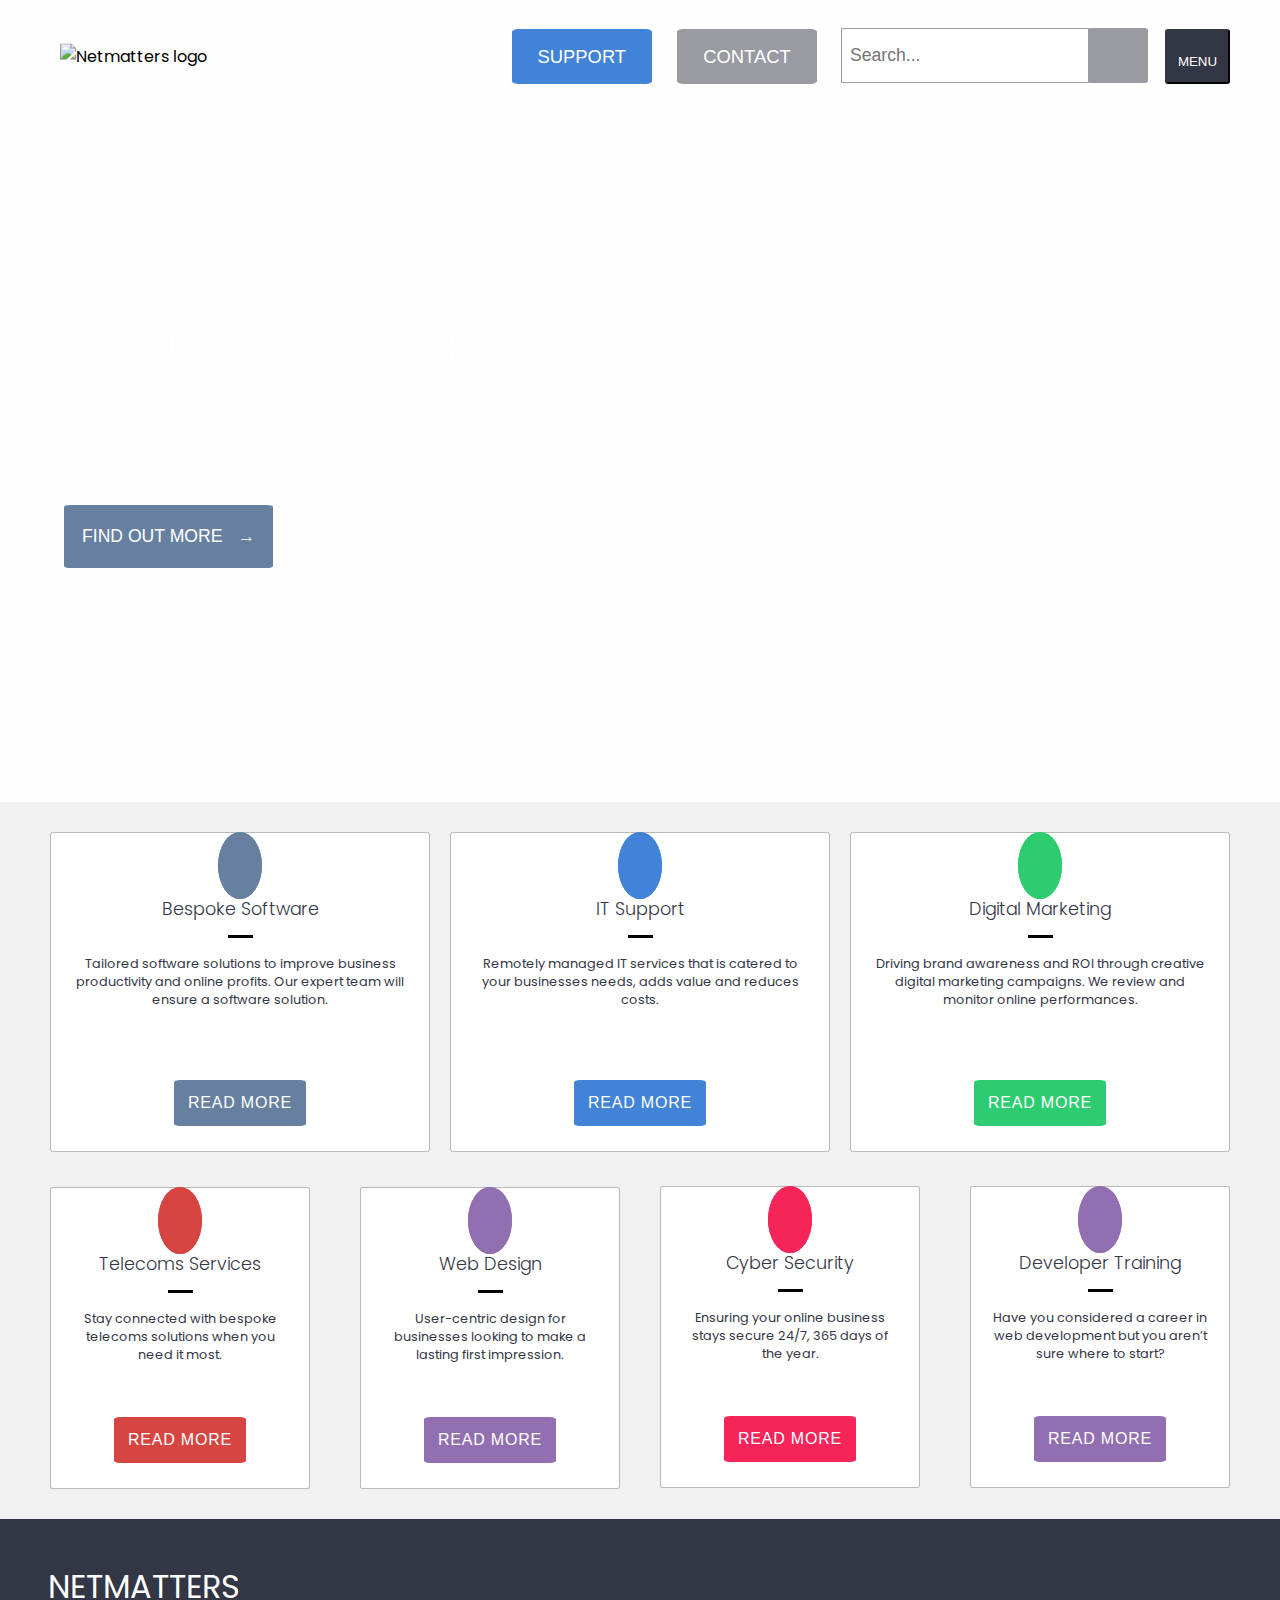
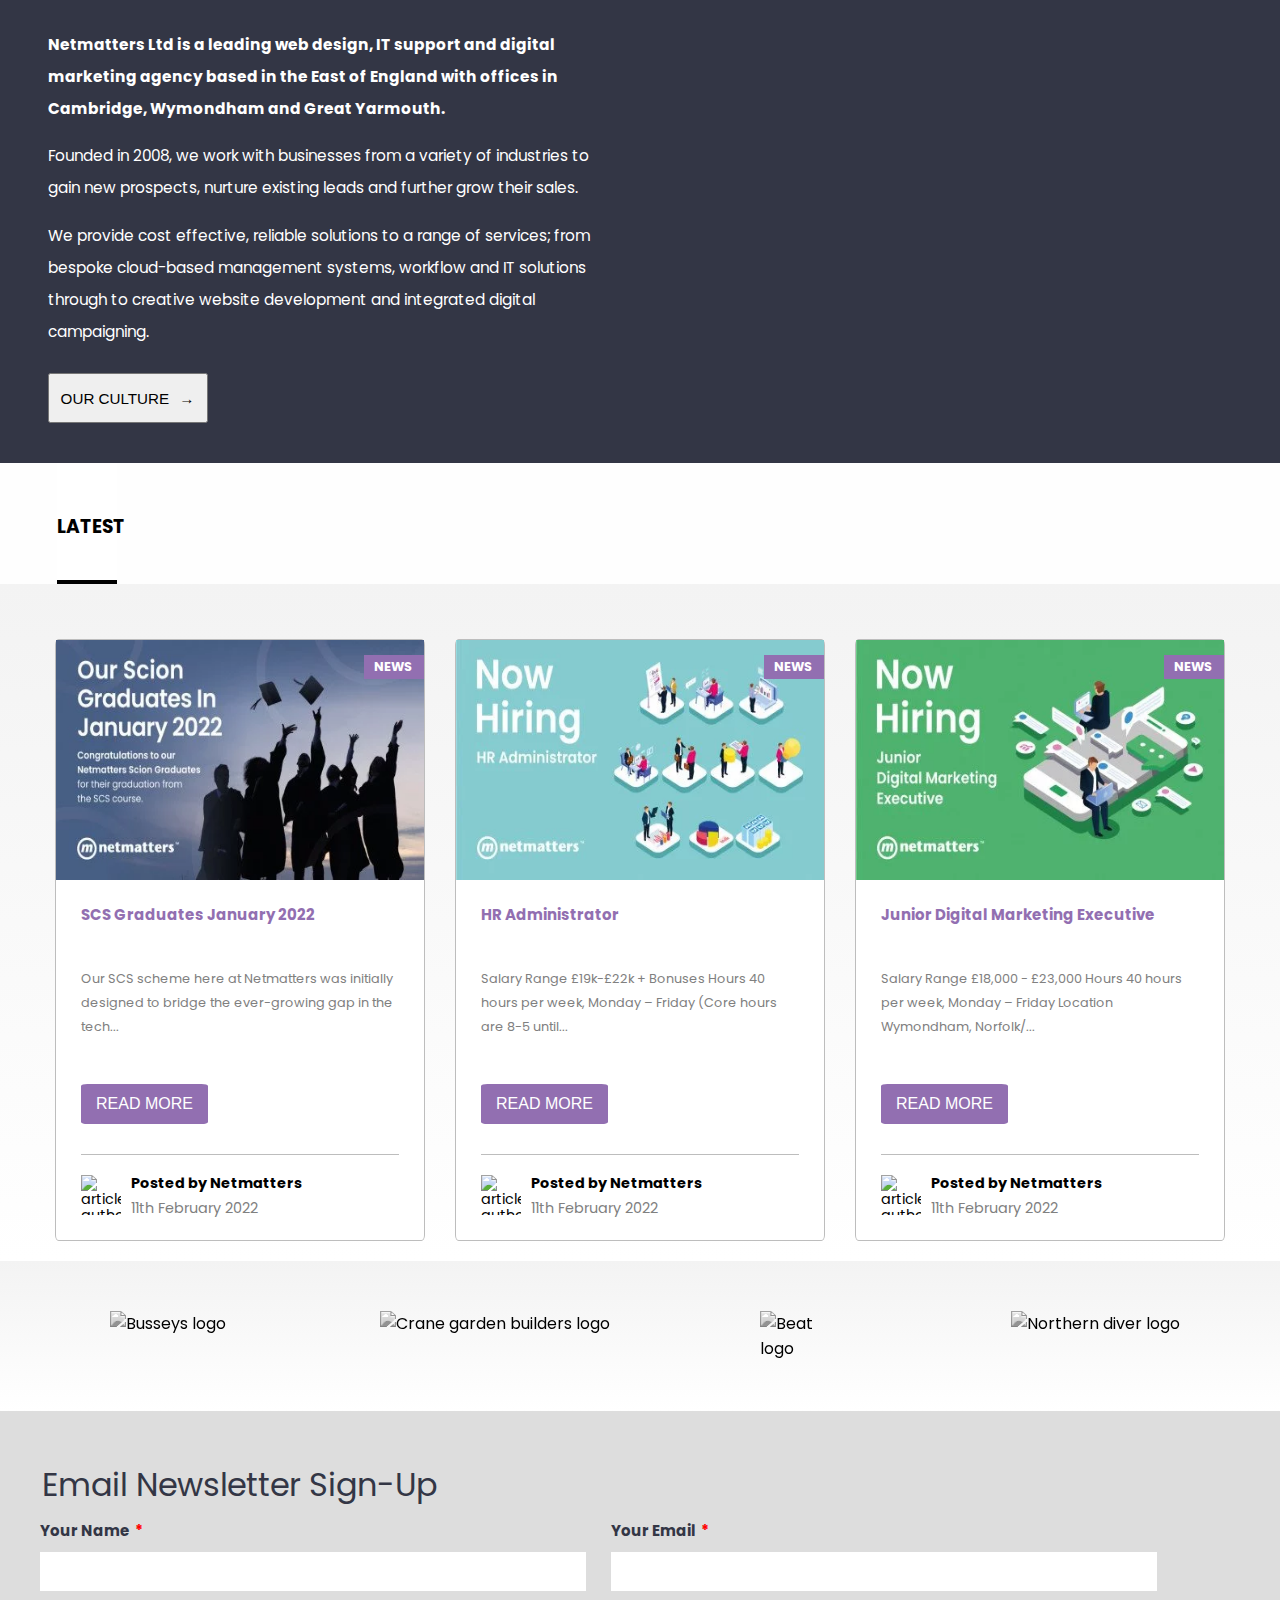
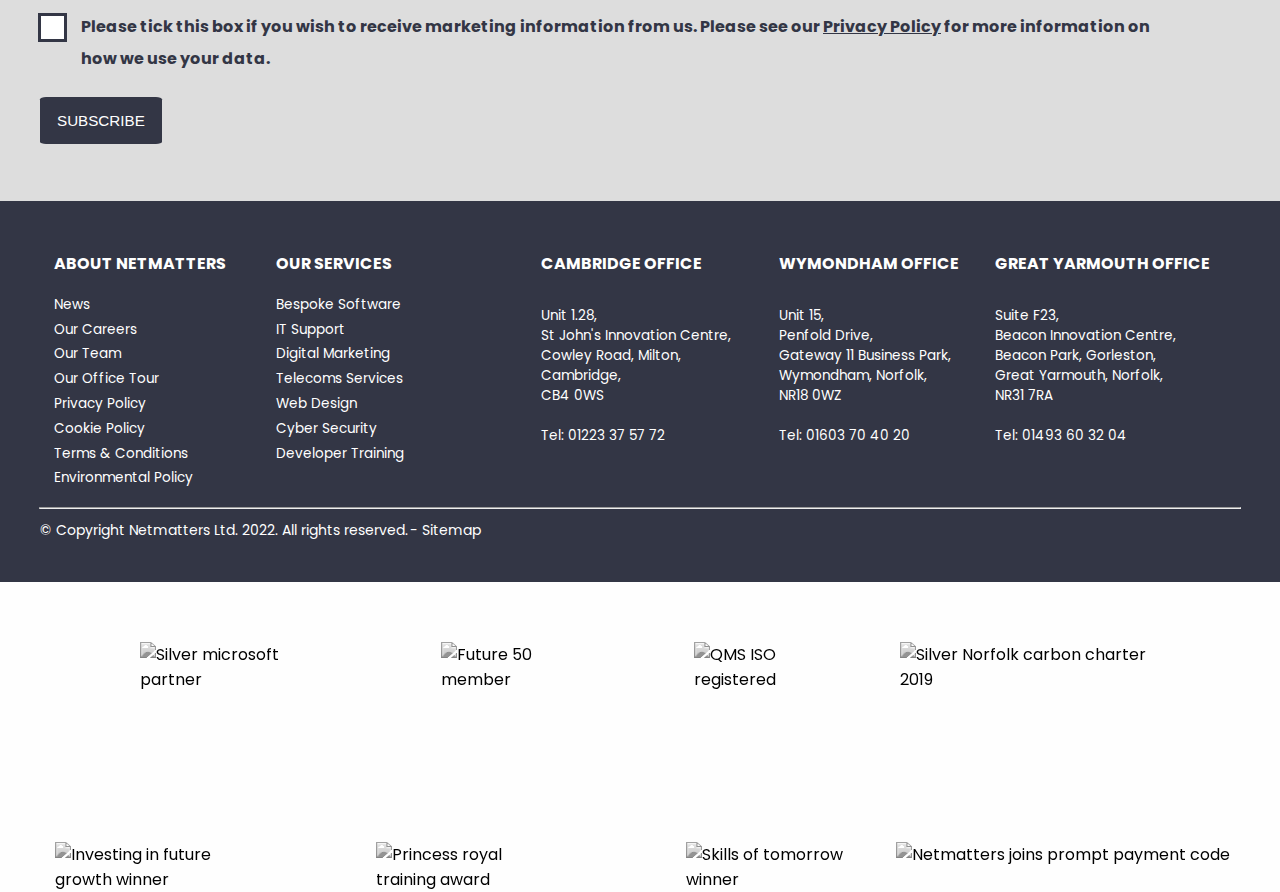
==== commit eb6552a9: "Minor fixes plus added greyscale to partner images" ====
--- a/html + css reflection/index.html
+++ b/html + css reflection/index.html
@@ -7,7 +7,6 @@
     <link rel="stylesheet" href="CSS/Normalise.css">
     <link rel="stylesheet" href="SCSS/base.css">
     <script src="https://kit.fontawesome.com/cc1e8c8726.js" crossorigin="anonymous"></script>
-    <!-- google font lato, maybe change -->
     <link rel="preconnect" href="https://fonts.googleapis.com">
     <link rel="preconnect" href="https://fonts.gstatic.com" crossorigin>
     <link href="https://fonts.googleapis.com/css2?family=Poppins:wght@300;400;700&display=swap" rel="stylesheet">  
@@ -127,8 +126,10 @@
 
     <!-- Latest news grid -->
 
-    <div class="latest">
-        <h3>Latest</h3>
+    <div class="latest-fix">
+        <div class="latest">
+            <h3>Latest</h3>
+        </div>
     </div>
 
     <div class="background-fix-3">
@@ -182,12 +183,14 @@
     </div>
 
     <!-- Partners part 1 -->
-    <aside class="partner-1"> <!-- not sure about asides here and later -->
-        <img src="images/home-gZQR.png" alt="Busseys logo" class="busseys"> <!-- needs a hover text -->
-        <a href="#"><img src="images/home-MjHw.png" alt="Crane garden builders logo" class="crane"></a> <!-- needs a hover text -->
-        <img src="images/home-ukEL.png" alt="Beat logo" class="beat"> <!-- needs a hover text -->
-        <a href="#"><img src="images/home-kGn4.png" alt="Northern diver logo" class="diver"></a> <!-- needs a hover text -->
-    </aside>
+    <div class="background-fix-4">
+        <aside class="partner-1"> <!-- not sure about asides here and later -->
+            <img src="images/home-gZQR.png" alt="Busseys logo" class="busseys"> <!-- needs a hover text -->
+            <a href="#"><img src="images/home-MjHw.png" alt="Crane garden builders logo" class="crane"></a> <!-- needs a hover text -->
+            <img src="images/home-ukEL.png" alt="Beat logo" class="beat"> <!-- needs a hover text -->
+            <a href="#"><img src="images/home-kGn4.png" alt="Northern diver logo" class="diver"></a> <!-- needs a hover text -->
+        </aside>
+    </div>
 
     <!-- Email sign up form -->
 
--- a/html + css reflection/SCSS/base.css
+++ b/html + css reflection/SCSS/base.css
@@ -214,6 +214,7 @@
 
 .bio p {
   font-size: .96rem;
+  width: 90vw;
 }
 
 .background-fix-2 {
@@ -245,7 +246,7 @@
   text-transform: uppercase;
   border-bottom: 4px solid black;
   width: 50px;
-  margin-left: 10px;
+  margin-left: 17px;
 }
 
 .news-wrapper {
@@ -955,6 +956,15 @@
   padding-top: 10px;
 }
 
+.background-fix-4 {
+  background: -webkit-gradient(linear, left top, left bottom, from(#f3f3f3), to(white));
+  background: linear-gradient(180deg, #f3f3f3 0%, white 100%);
+}
+
+.partner-1 {
+  padding-top: 40px;
+}
+
 .silver-micro {
   width: 130px;
   margin-left: 100px;
@@ -991,6 +1001,38 @@
   width: 190px;
   margin-left: -30px;
   margin-top: -25px;
+}
+
+.beat,
+.busseys,
+.crane,
+.diver,
+.silver-micro,
+.future-50,
+.qms,
+.silver-norfolk,
+.investing-future,
+.princess-royal,
+.skills-of-tomorrow,
+.payment-code {
+  -webkit-filter: grayscale(100%);
+          filter: grayscale(100%);
+}
+
+.beat:hover,
+.busseys:hover,
+.crane:hover,
+.diver:hover,
+.silver-micro:hover,
+.future-50:hover,
+.qms:hover,
+.silver-norfolk:hover,
+.investing-future:hover,
+.princess-royal:hover,
+.skills-of-tomorrow:hover,
+.payment-code:hover {
+  -webkit-filter: none;
+          filter: none;
 }
 
 body {
@@ -1021,7 +1063,8 @@
 @media screen and (min-width: 768px) {
   .read-more-grid,
   .bio,
-  .news-wrapper {
+  .news-wrapper,
+  .latest-fix {
     width: 740px;
     margin: 0 auto;
   }
@@ -1110,6 +1153,12 @@
   .security {
     height: 260px;
   }
+  .bio p {
+    width: 740px;
+  }
+  .latest {
+    width: 50px;
+  }
   .partner-1,
   .partner-2 {
     display: -ms-grid;
@@ -1158,18 +1207,18 @@
     margin-top: 20px;
   }
   fieldset {
-    width: 740px;
+    width: 720px;
     margin: 0 auto;
   }
   #name,
-  #email,
-  label[for=marketing] {
+  #email {
     width: 650px;
     min-width: 650px;
   }
   label[for=marketing] {
     padding-right: 10px;
     display: inline-block;
+    width: 600px;
   }
   input[type=checkbox] {
     margin-bottom: 20px;
@@ -1197,12 +1246,12 @@
   }
   hr {
     margin: 10px auto -10px;
-    width: 740px;
+    width: 700px;
   }
   .footnote {
     -ms-grid-columns: 370px 1fr 1fr;
         grid-template-columns: 370px 1fr 1fr;
-    width: 740px;
+    width: 700px;
     margin: 0 auto;
   }
 }
@@ -1210,7 +1259,8 @@
 @media screen and (min-width: 992px) {
   .read-more-grid,
   .bio,
-  .news-wrapper {
+  .news-wrapper,
+  .latest-fix {
     width: 950px;
   }
   header {
@@ -1329,6 +1379,9 @@
     background-repeat: no-repeat;
     background-size: cover;
   }
+  .bio p {
+    width: 950px;
+  }
   .news-img {
     height: 40%;
   }
@@ -1428,7 +1481,8 @@
 @media screen and (min-width: 1260px) {
   .read-more-grid,
   .bio,
-  .news-wrapper {
+  .news-wrapper,
+  .latest-fix {
     width: 1200px;
   }
   header .center {
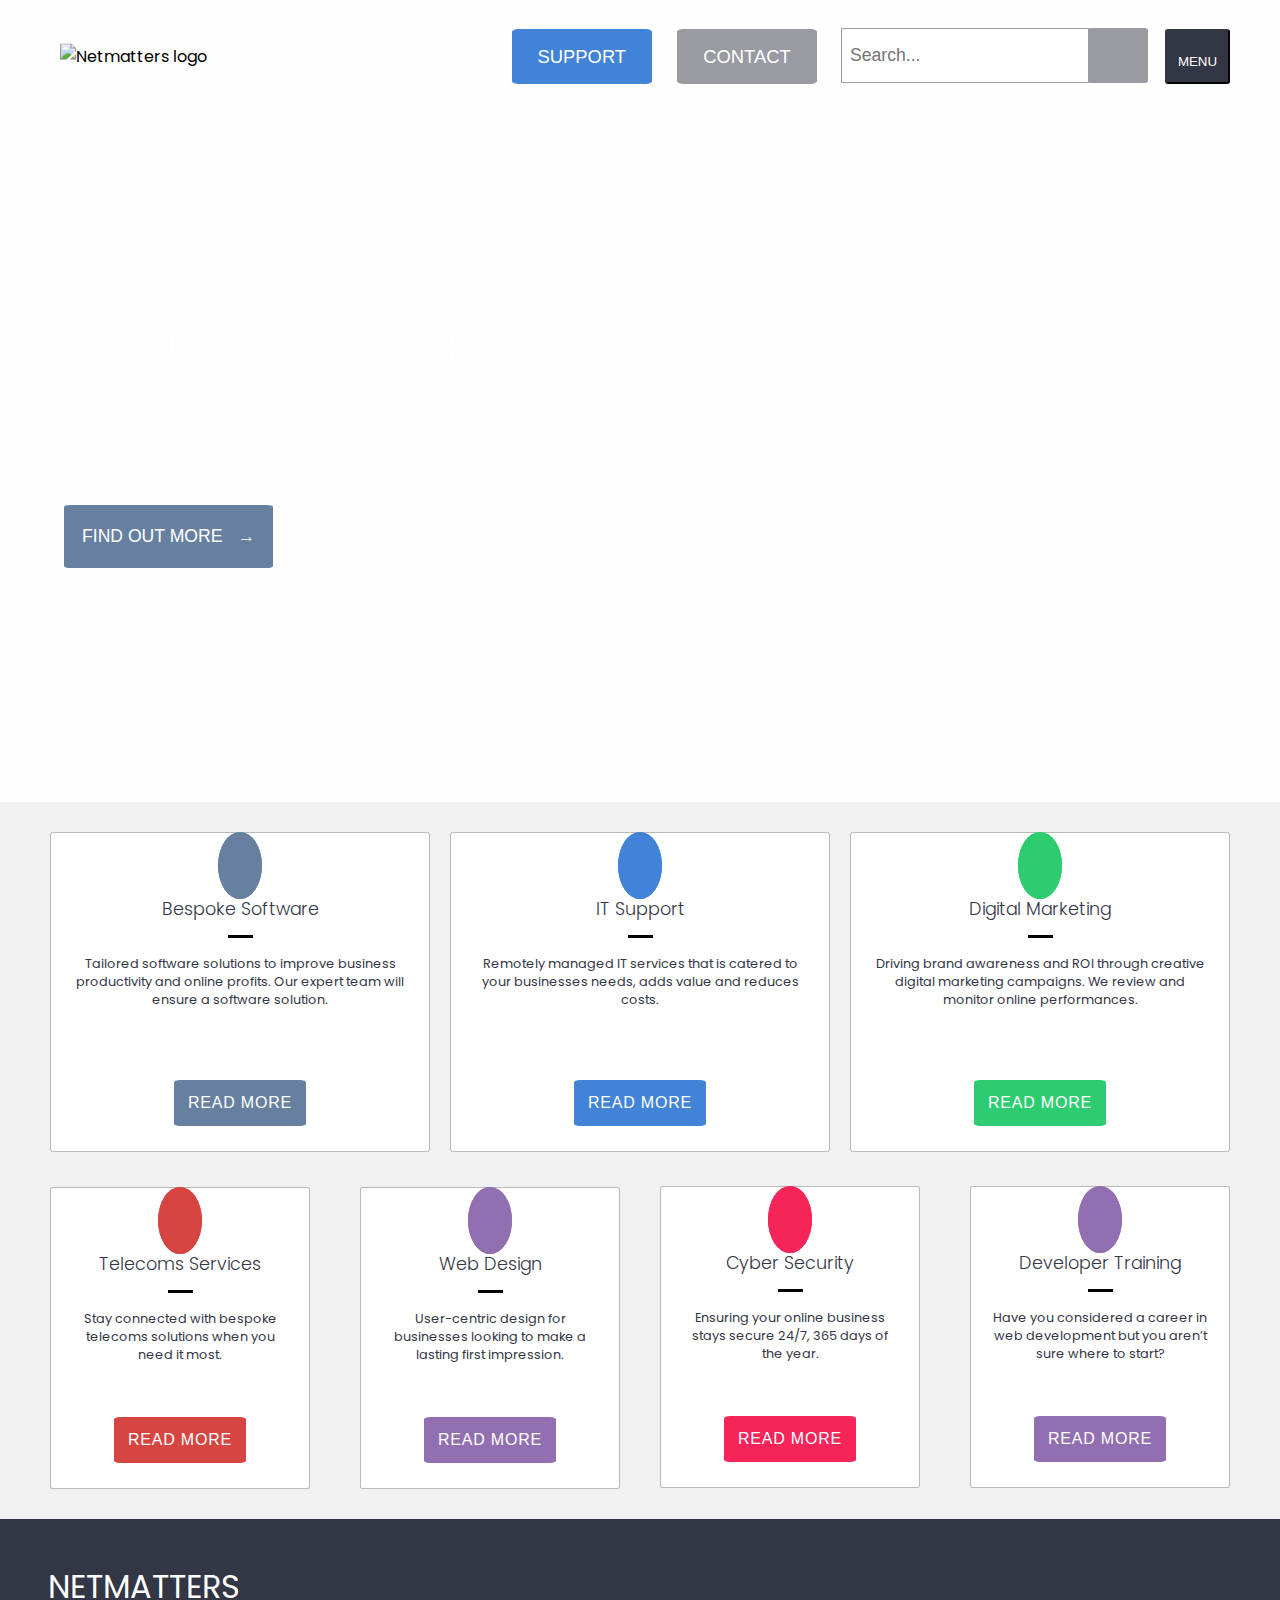
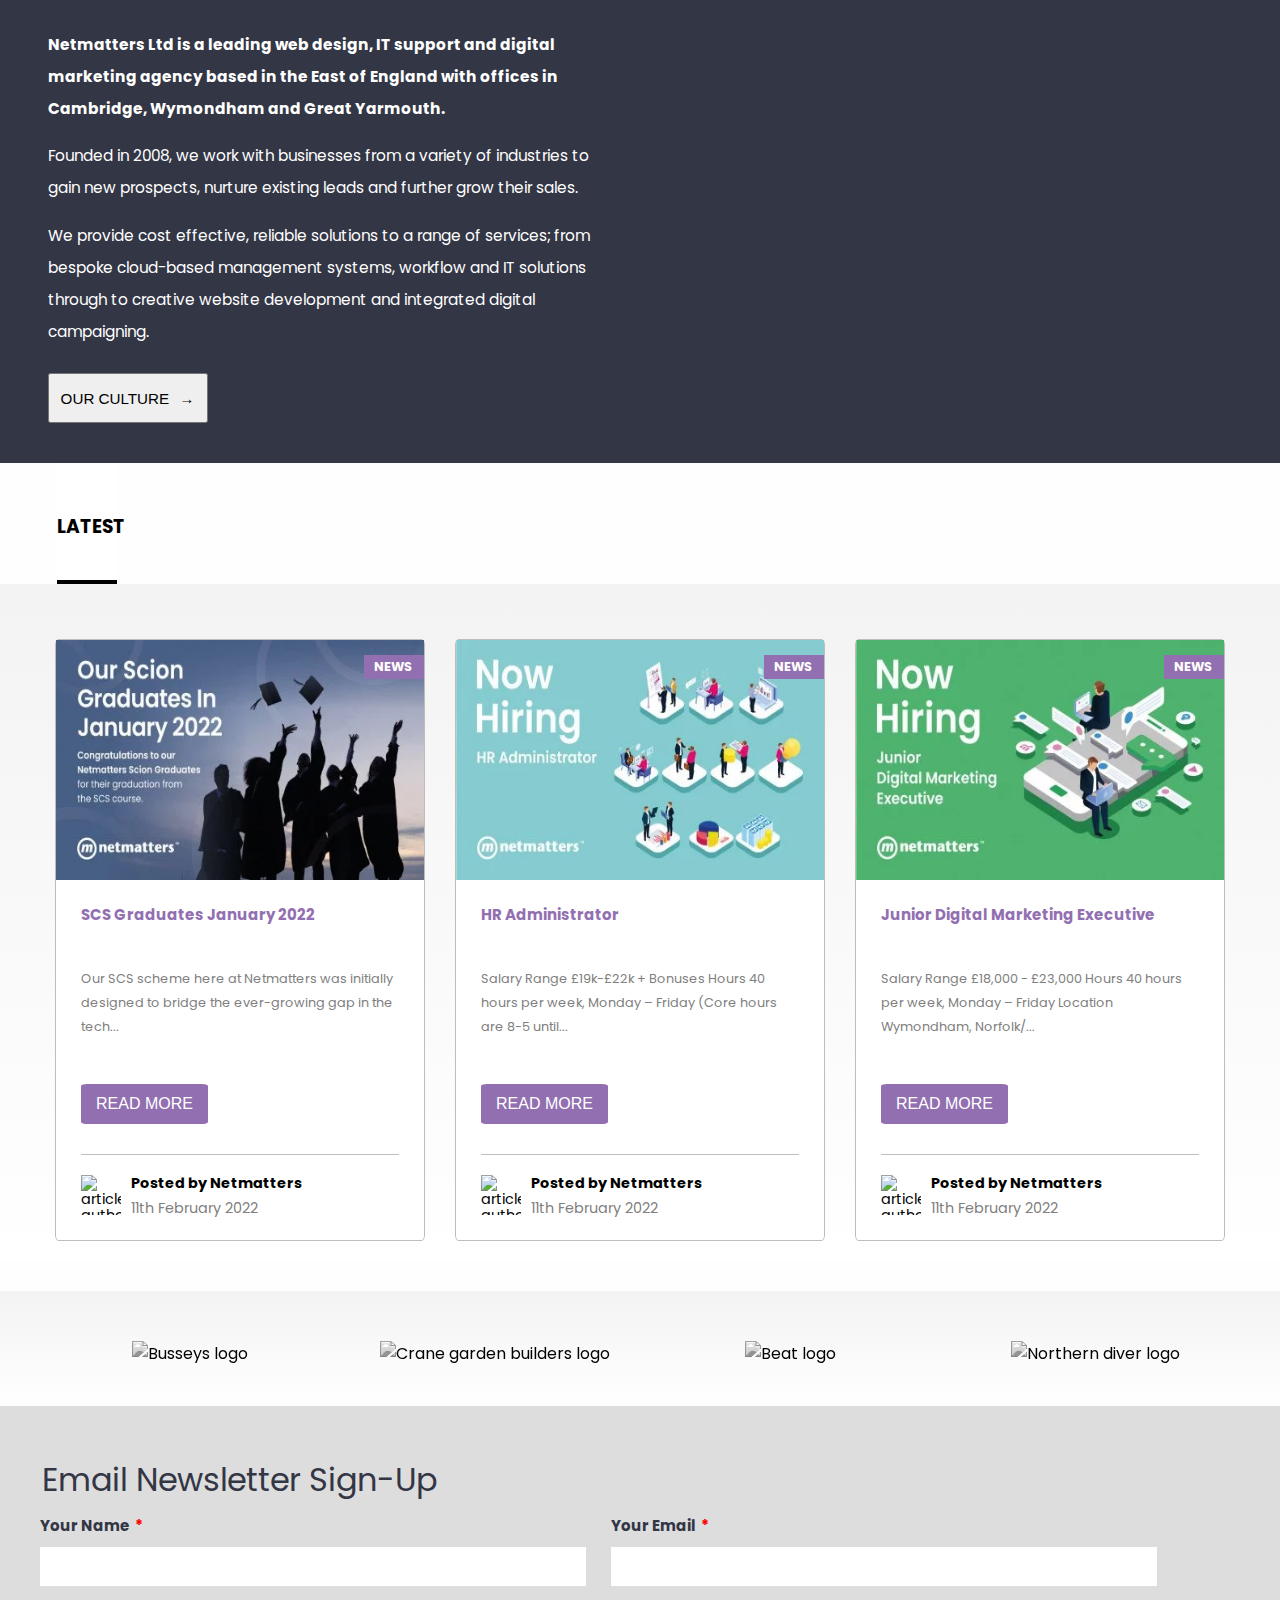
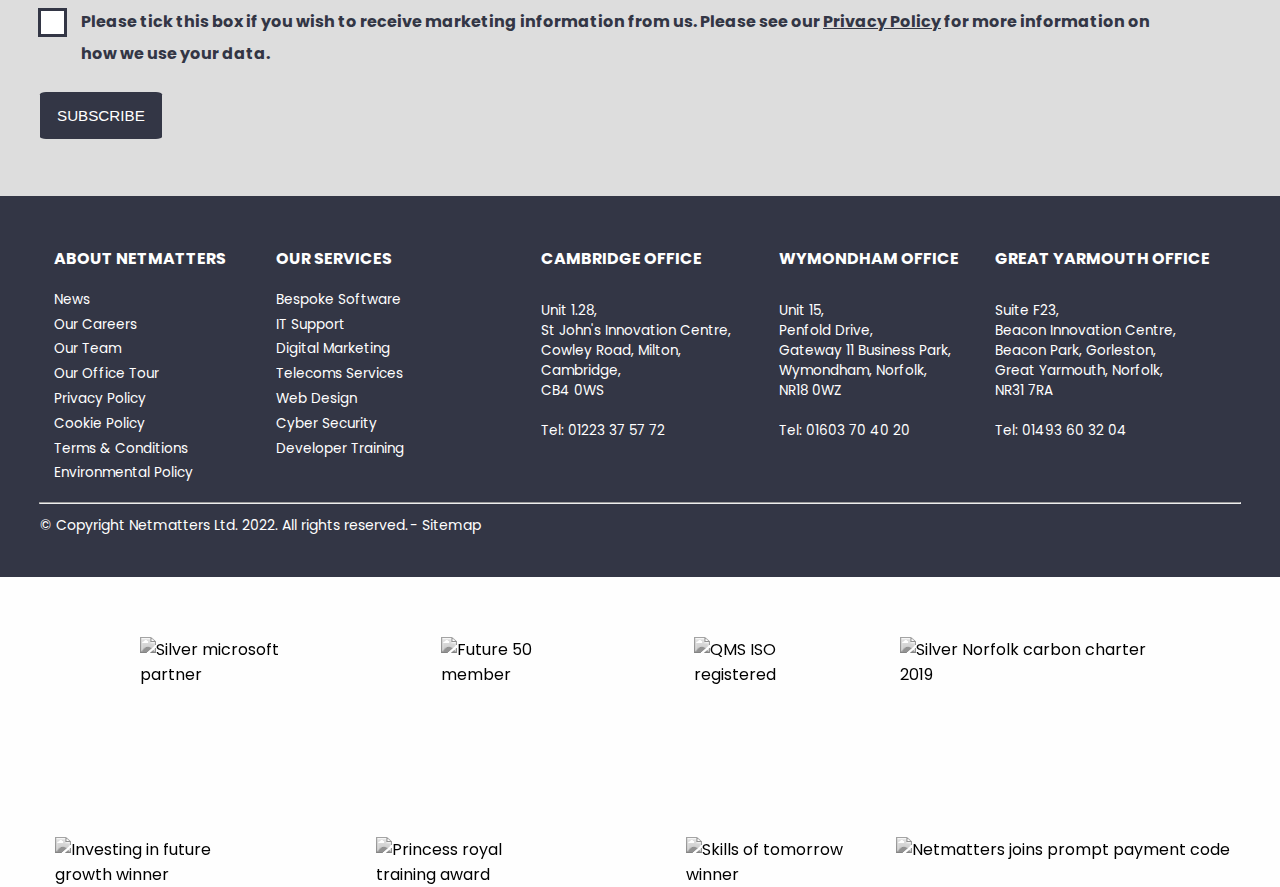
==== commit 56c1e7ca: "Added partner hover text boxes" ====
--- a/html + css reflection/index.html
+++ b/html + css reflection/index.html
@@ -185,10 +185,38 @@
     <!-- Partners part 1 -->
     <div class="background-fix-4">
         <aside class="partner-1"> <!-- not sure about asides here and later -->
-            <img src="images/home-gZQR.png" alt="Busseys logo" class="busseys"> <!-- needs a hover text -->
-            <a href="#"><img src="images/home-MjHw.png" alt="Crane garden builders logo" class="crane"></a> <!-- needs a hover text -->
-            <img src="images/home-ukEL.png" alt="Beat logo" class="beat"> <!-- needs a hover text -->
-            <a href="#"><img src="images/home-kGn4.png" alt="Northern diver logo" class="diver"></a> <!-- needs a hover text -->
+            <div class="hover">
+                <img src="images/home-gZQR.png" alt="Busseys logo" class="busseys">
+                <span class="hover-text">
+                    <h4>Busseys</h4>
+                    <p>One of the UK's leading Ford dealerships.</p>
+                </span>
+            </div>
+            
+            <div class="hover">
+                <a href="#"><img src="images/home-MjHw.png" alt="Crane garden builders logo" class="crane"></a> 
+                <span class="hover-text">
+                    <h4>Crane Garden Builders</h4>
+                    <p>Leading manufacturer and supplier of high-end garden rooms, summerhouses, workshops and sheds in the UK.</p>
+                </span>
+            </div>
+            
+
+            <div class="hover">
+                <img src="images/home-ukEL.png" alt="Beat logo" class="beat"> 
+                <span class="hover-text">
+                    <h4>Beat</h4>
+                    <p>The UK's eating disorder charity founded in 1989.</p>
+                </span>
+            </div>
+            
+            <div class="hover">
+                <a href="#"><img src="images/home-kGn4.png" alt="Northern diver logo" class="diver"></a> 
+                <span class="hover-text">
+                    <h4>Northern Diver</h4>
+                    <p>Global water based equipment manufacturers for sport, military, commercial and rescue businesses.</p>
+                </span>
+            </div>
         </aside>
     </div>
 
--- a/html + css reflection/SCSS/base.css
+++ b/html + css reflection/SCSS/base.css
@@ -1035,6 +1035,56 @@
           filter: none;
 }
 
+.hover {
+  position: relative;
+  display: inline-block;
+}
+
+.hover .hover-text {
+  visibility: hidden;
+  width: 200px;
+  background-color: #333645;
+  color: white;
+  text-align: center;
+  padding: 5px 20px;
+  position: absolute;
+  z-index: 1;
+  bottom: 138%;
+  left: 50%;
+  margin-left: -110px;
+  font-size: 0.85rem;
+  border-bottom: 1px solid #333645;
+}
+
+.hover:hover .hover-text {
+  visibility: visible;
+}
+
+.hover .hover-text::after {
+  content: " ";
+  position: absolute;
+  top: 100%;
+  left: 36%;
+  margin-left: -5px;
+  border-width: 30px;
+  border-style: solid;
+  border-color: #333645 transparent transparent transparent;
+}
+
+.hover-text h4 {
+  position: relative;
+}
+
+.hover-text h4::after {
+  content: "";
+  background: white;
+  position: absolute;
+  bottom: -10px;
+  left: 85px;
+  height: 3px;
+  width: 15%;
+}
+
 body {
   font-family: 'Poppins', sans-serif;
   font-size: 16px;
@@ -1171,6 +1221,7 @@
         grid-template-rows: 1fr;
     padding-top: 55px;
     padding-bottom: 20px;
+    margin-bottom: 30px;
   }
   .background-fix-3 {
     background: -webkit-gradient(linear, left top, left bottom, from(#f3f3f3), to(white));
@@ -1440,6 +1491,9 @@
   .diver {
     width: 300px;
   }
+  .hover .hover-text {
+    bottom: 135%;
+  }
   .partner-2 {
     grid-gap: 30px;
     padding-top: 60px;
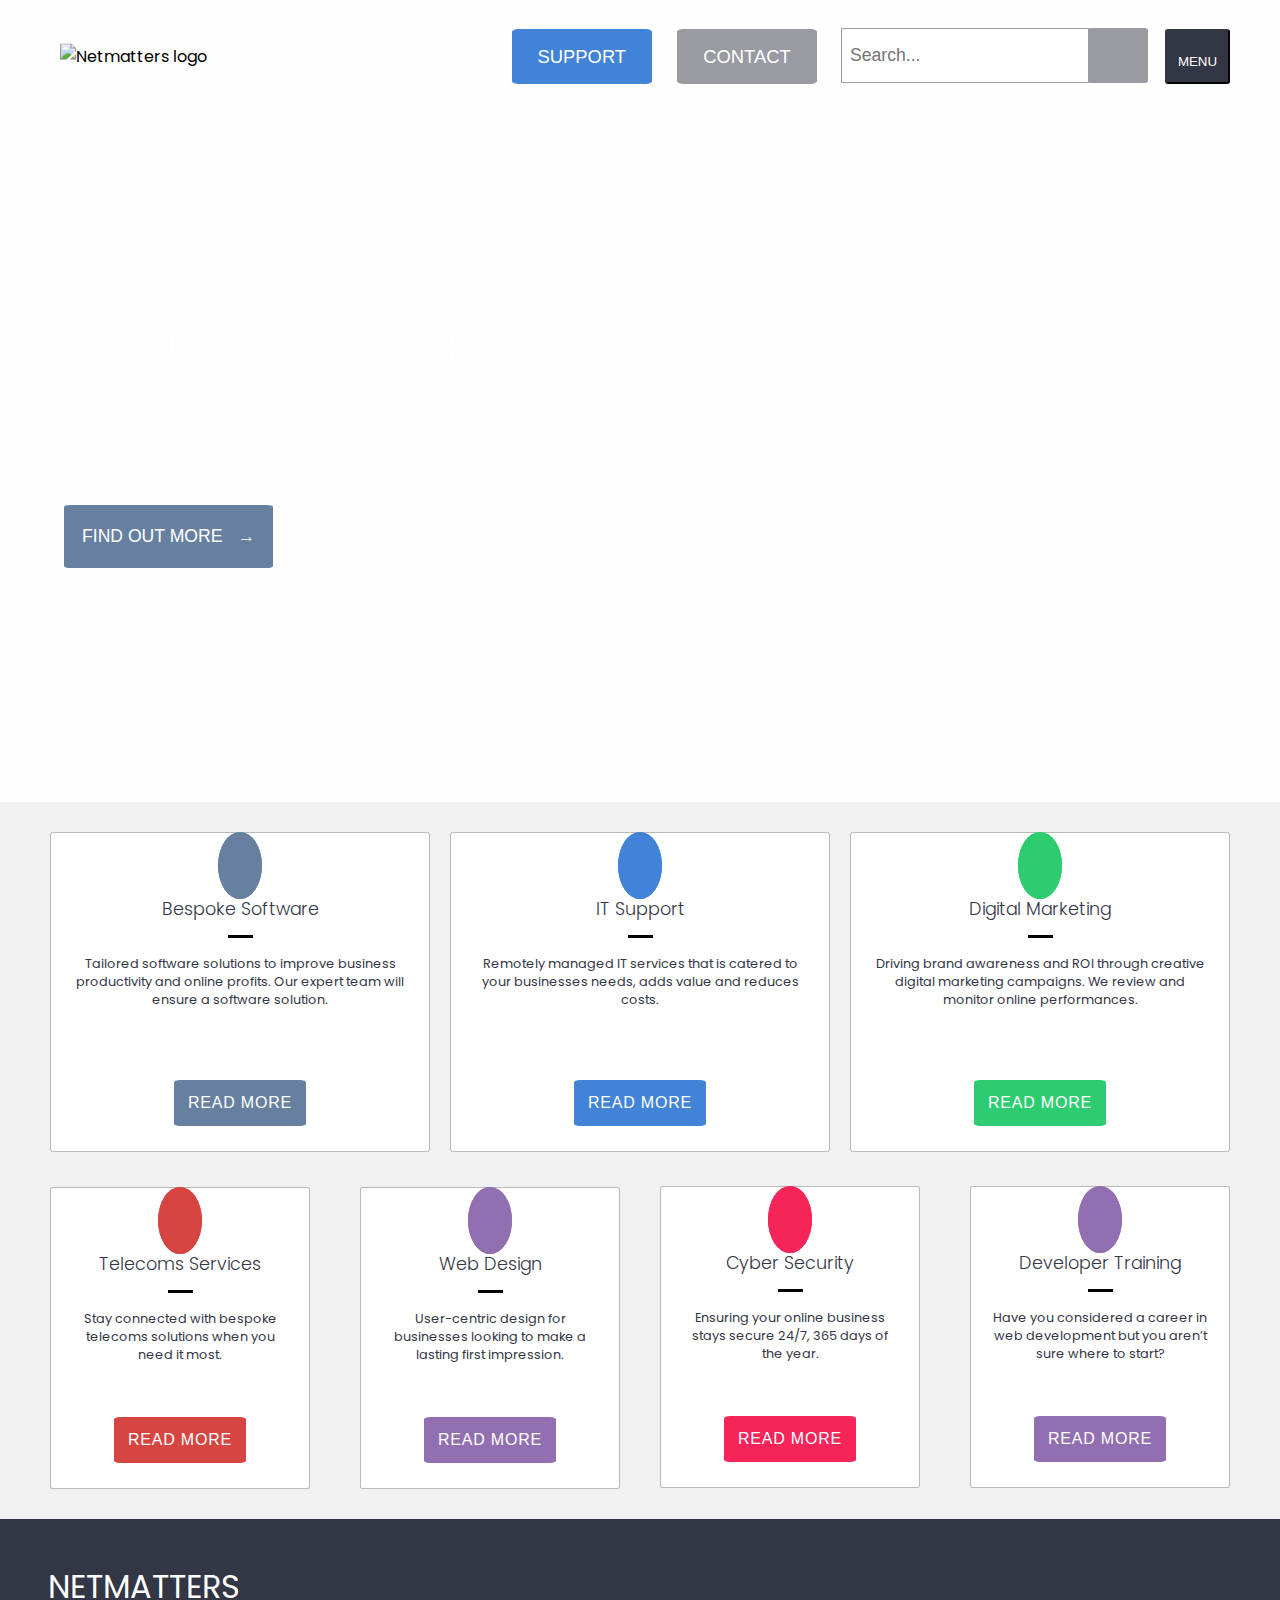
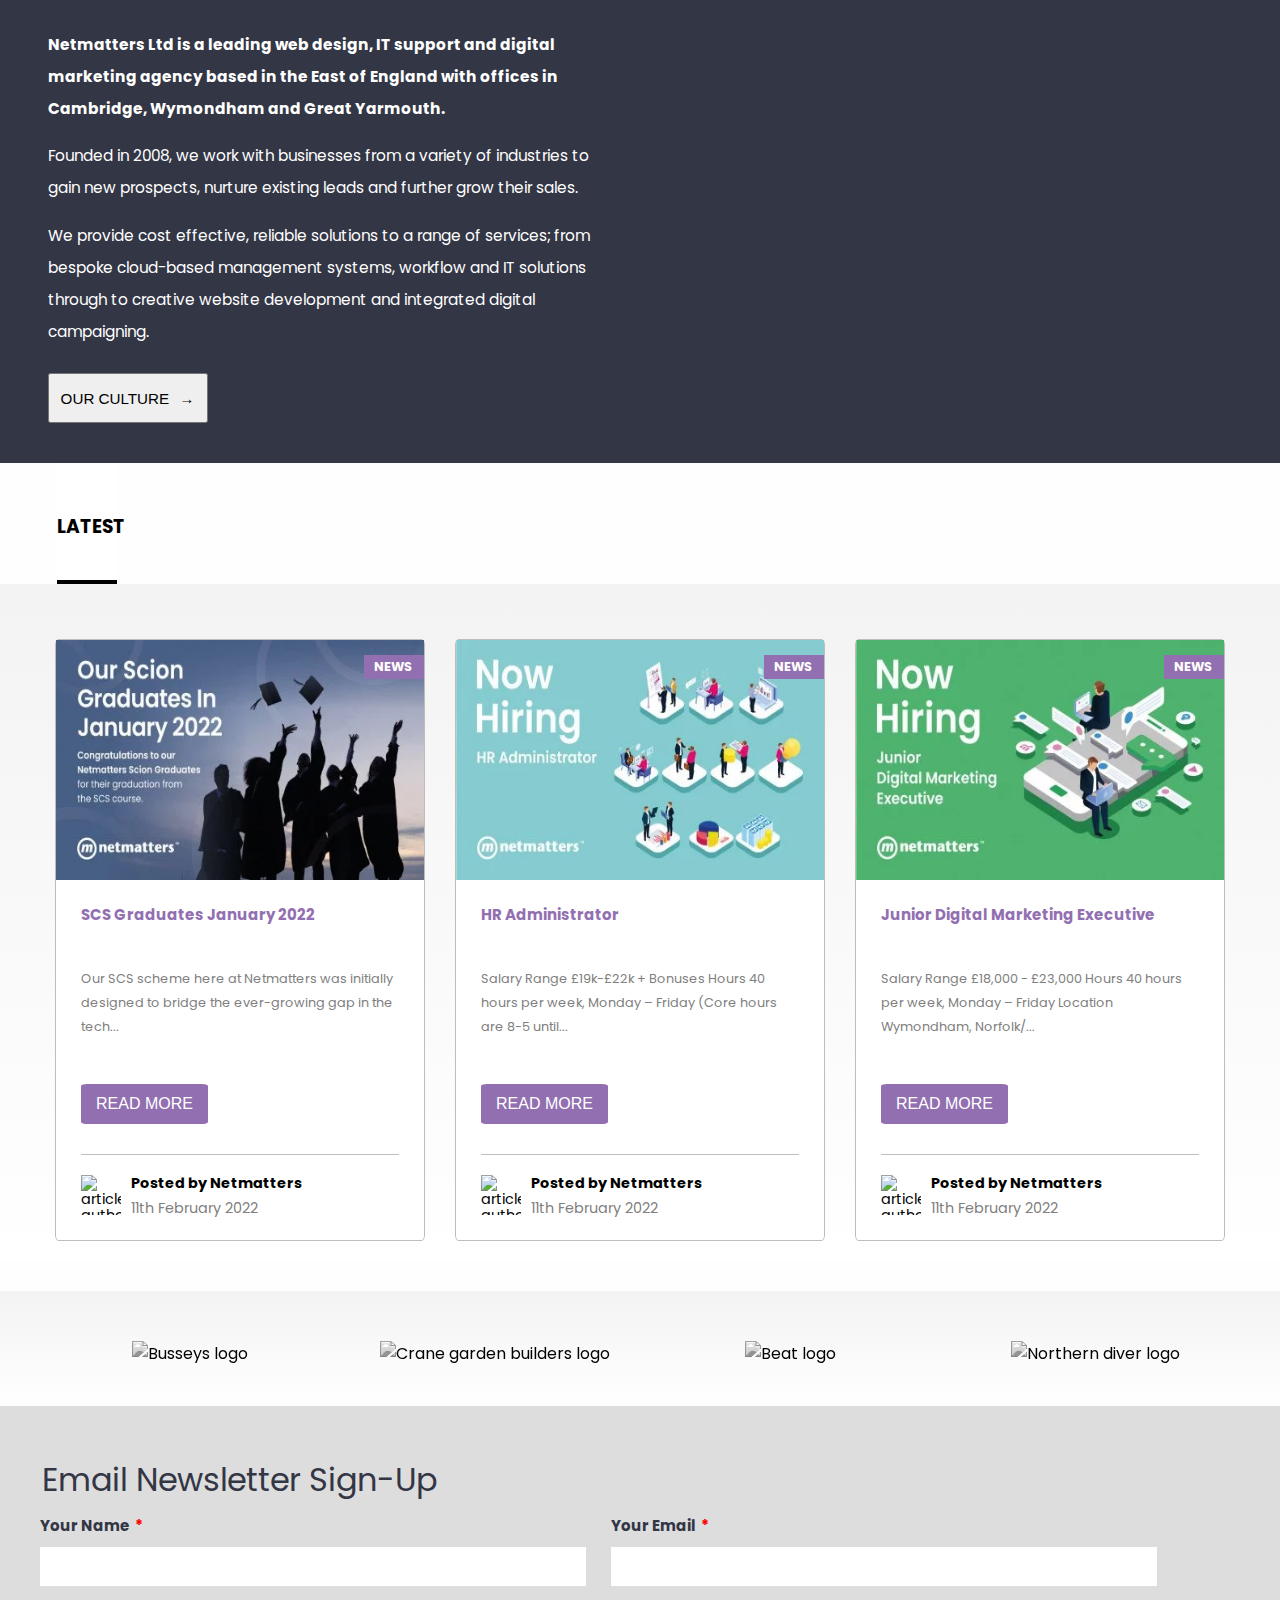
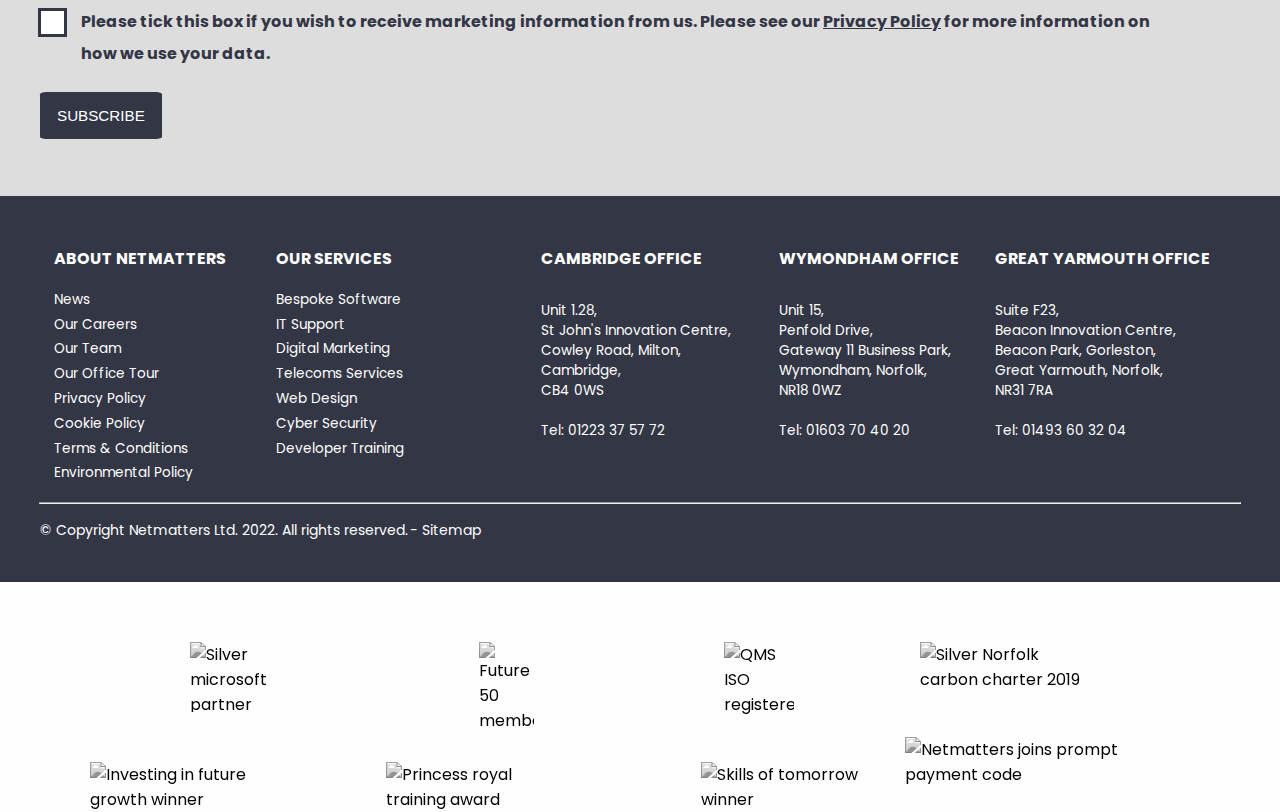
==== commit ac5d8676: "Added link to bio button and changed sizes of partner images" ====
--- a/html + css reflection/index.html
+++ b/html + css reflection/index.html
@@ -119,7 +119,7 @@
             <p class="lead-para">Netmatters Ltd is a leading web design, IT support and digital marketing agency based in the East of England with offices in Cambridge, Wymondham and Great Yarmouth.</p>
             <p>Founded in 2008, we work with businesses from a variety of industries to gain new prospects, nurture existing leads and further grow their sales.</p>
             <p>We provide cost effective, reliable solutions to a range of services; from bespoke cloud-based management systems, workflow and IT solutions through to creative website development and integrated digital campaigning. </p>
-            <button class="culture-but" type="button">Our culture</button> <!-- Needs an after arrow-->
+            <a href="#"><button class="culture-but" type="button">Our culture</button></a> <!-- Needs an after arrow-->
         </div>
     </div>
 
--- a/html + css reflection/SCSS/base.css
+++ b/html + css reflection/SCSS/base.css
@@ -64,24 +64,36 @@
   border: 9px solid #3b5998;
   background-color: #3b5998;
   border-radius: 50%;
+  width: 12px;
+  -webkit-transform: translateY(-6px);
+          transform: translateY(-6px);
 }
 
 .fa-twitter:hover {
   border: 9px solid #00aced;
   background-color: #00aced;
   border-radius: 50%;
+  width: 12px;
+  -webkit-transform: translateY(-6px);
+          transform: translateY(-6px);
 }
 
 .fa-instagram:hover {
   border: 9px solid #d93175;
   background-color: #d93175;
   border-radius: 50%;
+  width: 12px;
+  -webkit-transform: translateY(-6px);
+          transform: translateY(-6px);
 }
 
 .fa-linkedin-in:hover {
   border: 9px solid #0077b5;
   background-color: #0077b5;
   border-radius: 50%;
+  width: 12px;
+  -webkit-transform: translateY(-6px);
+          transform: translateY(-6px);
 }
 
 .footer-lists,
@@ -237,6 +249,10 @@
 .culture-but:after {
   content: '\2192';
   padding-left: 10px;
+}
+
+.culture-but:hover {
+  cursor: pointer;
 }
 
 .latest {
@@ -1296,7 +1312,7 @@
     width: 740px;
   }
   hr {
-    margin: 10px auto -10px;
+    margin: 10px auto -5px;
     width: 700px;
   }
   .footnote {
@@ -1621,7 +1637,6 @@
     width: 1080px;
   }
   .partner-1,
-  .partner-2,
   fieldset,
   .footer-lists,
   .footer-address,
@@ -1647,5 +1662,31 @@
   .our-services {
     margin-left: -100px;
   }
+  .partner-2 {
+    width: 1100px;
+    grid-gap: 30px 80px;
+  }
+  .silver-micro {
+    width: 120px;
+    height: 70px;
+  }
+  .future-50 {
+    width: 55px;
+    height: 90px;
+  }
+  .qms {
+    width: 70px;
+  }
+  .silver-norfolk {
+    width: 180px;
+  }
+  .investing-future,
+  .skills-of-tomorrow {
+    width: 170px;
+  }
+  .payment-code {
+    width: 270px;
+    margin-top: -50px;
+  }
 }
 /*# sourceMappingURL=base.css.map */